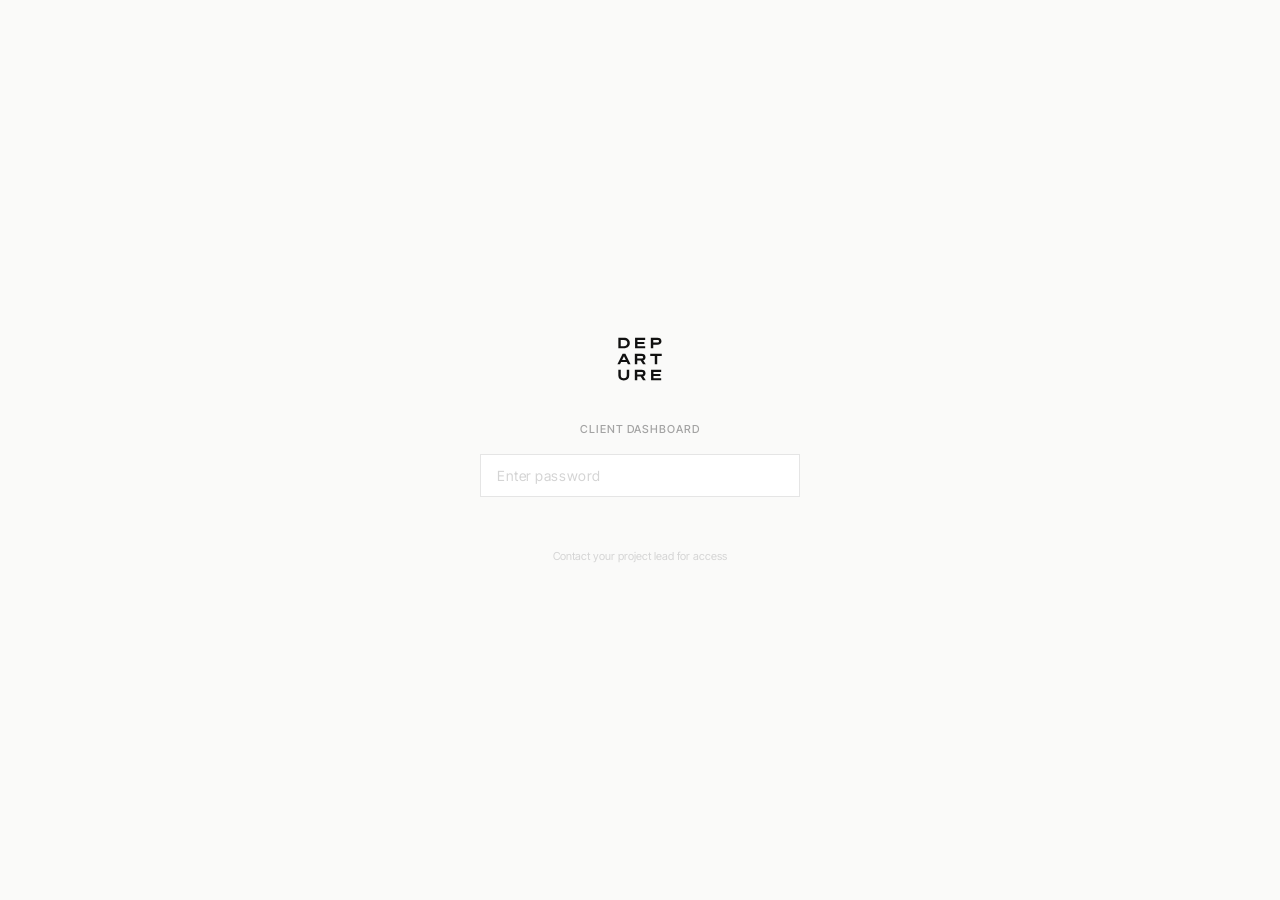
==== public/sunstrong/index.html @ 90f5416d "V1 — self-contained multi-client dashboard" ====
<!DOCTYPE html>
<html lang="en">
<head>
  <meta charset="UTF-8" />
  <meta name="viewport" content="width=device-width, initial-scale=1.0" />
  <title>SunStrong Management — Project Dashboard</title>
  <meta name="robots" content="noindex, nofollow" />
  <link rel="preconnect" href="https://fonts.googleapis.com" />
  <link rel="preconnect" href="https://fonts.gstatic.com" crossorigin />
  <link href="https://fonts.googleapis.com/css2?family=Inter+Tight:ital,wght@0,300;0,400;0,500;0,600;0,700;1,300;1,400&display=swap" rel="stylesheet" />
  <style>
    *, *::before, *::after { box-sizing: border-box; margin: 0; padding: 0; }
    ::selection { background: #171717; color: #fafaf9; }

    body {
      font-family: 'Inter Tight', sans-serif;
      background: #fafaf9;
      color: #171717;
      line-height: 1.45;
      -webkit-font-smoothing: antialiased;
    }

    .gate {
      min-height: 100vh;
      display: flex;
      align-items: center;
      justify-content: center;
      padding: 40px;
    }
    .gate-inner { width: 100%; max-width: 320px; text-align: center; }
    .gate-inner svg { margin-bottom: 32px; }
    .gate-label {
      font-size: 11px; font-weight: 500; letter-spacing: 0.08em;
      text-transform: uppercase; color: #a3a3a3; margin-bottom: 16px;
    }
    .gate input[type="password"] {
      width: 100%; padding: 12px 16px; font-family: 'Inter Tight', sans-serif;
      font-size: 14px; border: 1px solid #e5e5e5; background: #fff;
      color: #171717; outline: none; transition: border-color 0.15s ease;
      letter-spacing: 0.12em;
    }
    .gate input[type="password"]:focus { border-color: #171717; }
    .gate input[type="password"]::placeholder { color: #d4d4d4; letter-spacing: 0.04em; }
    .gate-error { font-size: 12px; color: #ef4444; margin-top: 10px; height: 18px; }
    .gate-hint { font-size: 11px; color: #d4d4d4; margin-top: 24px; }

    .dashboard { display: none; }
    .dashboard.visible { display: block; }

    .micro-label {
      font-size: 11px; font-weight: 500; letter-spacing: 0.08em;
      text-transform: uppercase; color: #a3a3a3;
    }
    .section-title {
      font-size: 11px; font-weight: 500; letter-spacing: 0.08em;
      text-transform: uppercase; color: #737373; margin-bottom: 14px;
    }

    .dash-header { padding: 32px 40px 28px; border-bottom: 1px solid #e5e5e5; }
    .header-top { display: flex; justify-content: space-between; align-items: flex-start; margin-bottom: 20px; }
    .dash-header h1 { font-size: 28px; font-weight: 600; letter-spacing: -0.02em; line-height: 1.15; }
    .header-meta { font-size: 13px; color: #737373; margin-top: 6px; }

    .content { padding: 32px 40px 48px; max-width: 960px; }
    .section { margin-bottom: 48px; }

    .progress-track { height: 3px; background: #e5e5e5; border-radius: 2px; overflow: hidden; }
    .progress-fill { height: 100%; background: #171717; border-radius: 2px; transition: width 0.6s ease; }

    .phases-grid {
      display: grid; grid-template-columns: repeat(3, 1fr);
      gap: 1px; background: #e5e5e5; border: 1px solid #e5e5e5;
    }
    .phase-card { background: #fff; padding: 20px 22px; }
    .phase-card.active { background: #171717; color: #fafaf9; }
    .phase-meta {
      font-size: 10px; font-weight: 500; letter-spacing: 0.1em;
      text-transform: uppercase; color: #a3a3a3; margin-bottom: 6px;
    }
    .phase-name { font-size: 15px; font-weight: 600; letter-spacing: -0.01em; margin-bottom: 6px; }
    .phase-desc { font-size: 12px; color: #737373; line-height: 1.5; }
    .phase-card.active .phase-desc { color: #a3a3a3; }
    .active-dot {
      display: inline-block; width: 6px; height: 6px; border-radius: 50%;
      background: #22c55e; margin-left: 8px; vertical-align: middle;
    }

    .dot { display: inline-block; width: 7px; height: 7px; border-radius: 50%; flex-shrink: 0; margin-top: 2px; }
    .dot-done { background: #22c55e; }
    .dot-active, .dot-inprogress { background: #111; }
    .dot-upcoming, .dot-notstarted { background: #d4d4d4; }
    .dot-recurring { background: #a3a3a3; }

    .milestone-row { display: flex; align-items: center; gap: 12px; padding: 10px 0; border-bottom: 1px solid #f0f0f0; }
    .milestone-row:last-child { border-bottom: none; }
    .milestone-label { font-size: 13px; flex: 1; }
    .milestone-label.done { color: #a3a3a3; text-decoration: line-through; }
    .milestone-label.active { font-weight: 600; }
    .milestone-date { font-size: 12px; color: #a3a3a3; font-variant-numeric: tabular-nums; min-width: 60px; text-align: right; }

    .tabs { display: flex; gap: 0; }
    .tab-btn {
      background: none; border: none; border-bottom: 1.5px solid transparent;
      padding: 4px 12px 6px; font-size: 12px; font-weight: 400; color: #a3a3a3;
      cursor: pointer; font-family: 'Inter Tight', sans-serif;
      letter-spacing: 0.01em; transition: all 0.15s ease;
    }
    .tab-btn.active { border-bottom-color: #171717; font-weight: 600; color: #171717; }

    .phase-group-label {
      font-size: 10px; font-weight: 500; letter-spacing: 0.1em;
      text-transform: uppercase; color: #a3a3a3; margin-bottom: 8px;
      padding-bottom: 6px; border-bottom: 1px solid #f0f0f0;
    }
    .task-row { display: flex; align-items: center; gap: 10px; padding: 7px 0; }
    .task-name { font-size: 13px; flex: 1; }
    .task-name.active { font-weight: 500; }
    .task-due { font-size: 11px; color: #a3a3a3; font-variant-numeric: tabular-nums; min-width: 56px; text-align: right; }
    .task-priority { font-size: 11px; margin-right: 12px; }
    .task-priority.high { color: #171717; font-weight: 500; }
    .task-priority.medium { color: #a3a3a3; }

    .needs-table { background: #fff; border: 1px solid #e5e5e5; }
    .needs-header, .needs-row { display: grid; grid-template-columns: 1fr 100px 100px; padding: 10px 18px; }
    .needs-header {
      border-bottom: 1px solid #e5e5e5; font-size: 10px; font-weight: 500;
      letter-spacing: 0.08em; text-transform: uppercase; color: #a3a3a3;
    }
    .needs-row { font-size: 13px; border-bottom: 1px solid #f5f5f5; }
    .needs-row:last-child { border-bottom: none; }
    .needs-row .when { font-size: 12px; color: #737373; }
    .needs-row .when.urgent { color: #171717; font-weight: 600; }
    .needs-row .owner { font-size: 12px; color: #737373; }

    .dash-footer {
      border-top: 1px solid #e5e5e5; padding-top: 20px;
      display: flex; justify-content: space-between; align-items: center;
      font-size: 11px; color: #a3a3a3;
    }

    @media (max-width: 680px) {
      .dash-header { padding: 24px 20px 20px; }
      .dash-header h1 { font-size: 22px; }
      .content { padding: 24px 20px 40px; }
      .phases-grid { grid-template-columns: 1fr; }
      .needs-header, .needs-row { grid-template-columns: 1fr 80px 80px; padding: 10px 12px; }
    }
  </style>
</head>
<body>

  <!-- ════ PASSWORD GATE ════ -->
  <div id="gate" class="gate">
    <div class="gate-inner">
      <svg width="48" height="48" viewBox="0 0 100 100" fill="none" xmlns="http://www.w3.org/2000/svg">
        <path d="M4.8911 27.6641V5.90942H16.1623C23.8885 5.90942 28.7364 10.1513 28.7364 16.7867C28.7364 23.4222 23.8885 27.6641 16.1623 27.6641H4.8911ZM9.86013 23.3919H16.1623C20.8889 23.3919 23.6461 20.7862 23.6461 16.7867C23.6461 12.7873 20.8889 10.1816 16.132 10.1816H9.86013V23.3919Z" fill="#111111"/>
        <path d="M39.7251 5.90942H60.8132V10.2422H44.6941V14.4234H59.0861V18.6956H44.6941V23.3313H60.8132V27.6641H39.7251V5.90942Z" fill="#111111"/>
        <path d="M77.617 20.0893V27.6641H72.5571V5.90942H86.2522C91.3728 5.90942 94.7359 8.33334 94.7359 12.9994C94.7359 17.6351 91.3728 20.0893 86.2522 20.0893H77.617ZM77.617 15.8475H85.9795C88.3732 15.8475 89.7366 14.787 89.7366 12.9994C89.7366 11.2117 88.3732 10.1816 85.9795 10.1816H77.617V15.8475Z" fill="#111111"/>
        <path d="M13.799 39.2375H19.5255L30.3422 60.9922H24.8581L22.5554 56.3261H10.6176L8.31488 60.9922H2.92167L13.799 39.2375ZM16.6168 44.2066L12.6779 52.1449H20.5254L16.6168 44.2066Z" fill="#111111"/>
        <path d="M44.285 53.266V60.9922H39.2251V39.2375H53.0717C58.1316 39.2375 61.5251 41.6918 61.5251 46.2366C61.5251 49.5089 59.6769 51.7813 56.6167 52.7509L62.0402 60.9922H56.2531L51.3144 53.266H44.285ZM44.285 49.1453H52.799C55.1926 49.1453 56.5561 48.0848 56.5561 46.3275C56.5561 44.5399 55.1926 43.5097 52.799 43.5097H44.285V49.1453Z" fill="#111111"/>
        <path d="M95.2813 43.5703H85.8584V60.9922H80.7984V43.5703H71.3452V39.2375H95.2813V43.5703Z" fill="#111111"/>
        <path d="M16.2078 94.6556C8.63309 94.6556 4.87602 90.5955 4.87602 84.2933V72.5676H9.93594V83.8994C9.93594 87.7474 11.7236 90.2319 16.2078 90.2319C20.6921 90.2319 22.4494 87.7474 22.4494 83.8994V72.5676H27.5093V84.2933C27.5093 90.5955 23.7523 94.6556 16.2078 94.6556Z" fill="#111111"/>
        <path d="M44.285 86.596V94.3223H39.2251V72.5676H53.0717C58.1316 72.5676 61.5251 75.0218 61.5251 79.5667C61.5251 82.839 59.6769 85.1114 56.6167 86.081L62.0402 94.3223H56.2531L51.3144 86.596H44.285ZM44.285 82.4754H52.799C55.1926 82.4754 56.5561 81.4149 56.5561 79.6576C56.5561 77.8699 55.1926 76.8398 52.799 76.8398H44.285V82.4754Z" fill="#111111"/>
        <path d="M73.0571 72.5676H94.1452V76.9004H78.0261V81.0816H92.4181V85.3538H78.0261V89.9895H94.1452V94.3223H73.0571V72.5676Z" fill="#111111"/>
      </svg>
      <div class="gate-label">Client Dashboard</div>
      <input type="password" id="gate-input" placeholder="Enter password" autocomplete="off" />
      <div class="gate-error" id="gate-error"></div>
      <div class="gate-hint">Contact your project lead for access</div>
    </div>
  </div>

  <!-- ════ DASHBOARD ════ -->
  <div id="dashboard" class="dashboard">
    <header class="dash-header">
      <div class="header-top">
        <svg width="36" height="36" viewBox="0 0 100 100" fill="none" xmlns="http://www.w3.org/2000/svg">
          <path d="M4.8911 27.6641V5.90942H16.1623C23.8885 5.90942 28.7364 10.1513 28.7364 16.7867C28.7364 23.4222 23.8885 27.6641 16.1623 27.6641H4.8911ZM9.86013 23.3919H16.1623C20.8889 23.3919 23.6461 20.7862 23.6461 16.7867C23.6461 12.7873 20.8889 10.1816 16.132 10.1816H9.86013V23.3919Z" fill="#111111"/>
          <path d="M39.7251 5.90942H60.8132V10.2422H44.6941V14.4234H59.0861V18.6956H44.6941V23.3313H60.8132V27.6641H39.7251V5.90942Z" fill="#111111"/>
          <path d="M77.617 20.0893V27.6641H72.5571V5.90942H86.2522C91.3728 5.90942 94.7359 8.33334 94.7359 12.9994C94.7359 17.6351 91.3728 20.0893 86.2522 20.0893H77.617ZM77.617 15.8475H85.9795C88.3732 15.8475 89.7366 14.787 89.7366 12.9994C89.7366 11.2117 88.3732 10.1816 85.9795 10.1816H77.617V15.8475Z" fill="#111111"/>
          <path d="M13.799 39.2375H19.5255L30.3422 60.9922H24.8581L22.5554 56.3261H10.6176L8.31488 60.9922H2.92167L13.799 39.2375ZM16.6168 44.2066L12.6779 52.1449H20.5254L16.6168 44.2066Z" fill="#111111"/>
          <path d="M44.285 53.266V60.9922H39.2251V39.2375H53.0717C58.1316 39.2375 61.5251 41.6918 61.5251 46.2366C61.5251 49.5089 59.6769 51.7813 56.6167 52.7509L62.0402 60.9922H56.2531L51.3144 53.266H44.285ZM44.285 49.1453H52.799C55.1926 49.1453 56.5561 48.0848 56.5561 46.3275C56.5561 44.5399 55.1926 43.5097 52.799 43.5097H44.285V49.1453Z" fill="#111111"/>
          <path d="M95.2813 43.5703H85.8584V60.9922H80.7984V43.5703H71.3452V39.2375H95.2813V43.5703Z" fill="#111111"/>
          <path d="M16.2078 94.6556C8.63309 94.6556 4.87602 90.5955 4.87602 84.2933V72.5676H9.93594V83.8994C9.93594 87.7474 11.7236 90.2319 16.2078 90.2319C20.6921 90.2319 22.4494 87.7474 22.4494 83.8994V72.5676H27.5093V84.2933C27.5093 90.5955 23.7523 94.6556 16.2078 94.6556Z" fill="#111111"/>
          <path d="M44.285 86.596V94.3223H39.2251V72.5676H53.0717C58.1316 72.5676 61.5251 75.0218 61.5251 79.5667C61.5251 82.839 59.6769 85.1114 56.6167 86.081L62.0402 94.3223H56.2531L51.3144 86.596H44.285ZM44.285 82.4754H52.799C55.1926 82.4754 56.5561 81.4149 56.5561 79.6576C56.5561 77.8699 55.1926 76.8398 52.799 76.8398H44.285V82.4754Z" fill="#111111"/>
          <path d="M73.0571 72.5676H94.1452V76.9004H78.0261V81.0816H92.4181V85.3538H78.0261V89.9895H94.1452V94.3223H73.0571V72.5676Z" fill="#111111"/>
        </svg>
        <div style="text-align: right;">
          <div class="micro-label" id="week-label"></div>
          <div style="font-size: 13px; color: #737373; margin-top: 4px;" id="updated-label"></div>
        </div>
      </div>
      <div>
        <div class="micro-label" style="margin-bottom: 6px;">Client Dashboard</div>
        <h1 id="client-name"></h1>
        <div class="header-meta" id="engagement-meta"></div>
      </div>
    </header>

    <div class="content">
      <div class="section">
        <div style="display: flex; justify-content: space-between; align-items: baseline; margin-bottom: 10px;">
          <span class="micro-label">Engagement Progress</span>
          <span style="font-size: 12px; color: #a3a3a3;" id="date-range"></span>
        </div>
        <div class="progress-track">
          <div class="progress-fill" id="progress-fill"></div>
        </div>
      </div>

      <div class="section">
        <div class="section-title">Project Phases</div>
        <div class="phases-grid" id="phases-grid"></div>
      </div>

      <div class="section">
        <div class="section-title">Key Milestones</div>
        <div id="milestones-list"></div>
      </div>

      <div class="section">
        <div style="display: flex; align-items: baseline; gap: 24px; margin-bottom: 16px;">
          <div class="section-title" style="margin-bottom: 0;">Tasks</div>
          <div class="tabs" id="task-tabs"></div>
        </div>
        <div id="tasks-container"></div>
      </div>

      <div class="section" id="needs-section">
        <div class="section-title">Needs from SunStrong</div>
        <div class="needs-table" id="needs-table"></div>
      </div>

      <footer class="dash-footer">
        <span>Confidential — prepared for SunStrong Management</span>
        <svg width="36" height="36" viewBox="0 0 100 100" fill="none" xmlns="http://www.w3.org/2000/svg">
          <path d="M4.8911 27.6641V5.90942H16.1623C23.8885 5.90942 28.7364 10.1513 28.7364 16.7867C28.7364 23.4222 23.8885 27.6641 16.1623 27.6641H4.8911ZM9.86013 23.3919H16.1623C20.8889 23.3919 23.6461 20.7862 23.6461 16.7867C23.6461 12.7873 20.8889 10.1816 16.132 10.1816H9.86013V23.3919Z" fill="#111111"/>
          <path d="M39.7251 5.90942H60.8132V10.2422H44.6941V14.4234H59.0861V18.6956H44.6941V23.3313H60.8132V27.6641H39.7251V5.90942Z" fill="#111111"/>
          <path d="M77.617 20.0893V27.6641H72.5571V5.90942H86.2522C91.3728 5.90942 94.7359 8.33334 94.7359 12.9994C94.7359 17.6351 91.3728 20.0893 86.2522 20.0893H77.617ZM77.617 15.8475H85.9795C88.3732 15.8475 89.7366 14.787 89.7366 12.9994C89.7366 11.2117 88.3732 10.1816 85.9795 10.1816H77.617V15.8475Z" fill="#111111"/>
          <path d="M13.799 39.2375H19.5255L30.3422 60.9922H24.8581L22.5554 56.3261H10.6176L8.31488 60.9922H2.92167L13.799 39.2375ZM16.6168 44.2066L12.6779 52.1449H20.5254L16.6168 44.2066Z" fill="#111111"/>
          <path d="M44.285 53.266V60.9922H39.2251V39.2375H53.0717C58.1316 39.2375 61.5251 41.6918 61.5251 46.2366C61.5251 49.5089 59.6769 51.7813 56.6167 52.7509L62.0402 60.9922H56.2531L51.3144 53.266H44.285ZM44.285 49.1453H52.799C55.1926 49.1453 56.5561 48.0848 56.5561 46.3275C56.5561 44.5399 55.1926 43.5097 52.799 43.5097H44.285V49.1453Z" fill="#111111"/>
          <path d="M95.2813 43.5703H85.8584V60.9922H80.7984V43.5703H71.3452V39.2375H95.2813V43.5703Z" fill="#111111"/>
          <path d="M16.2078 94.6556C8.63309 94.6556 4.87602 90.5955 4.87602 84.2933V72.5676H9.93594V83.8994C9.93594 87.7474 11.7236 90.2319 16.2078 90.2319C20.6921 90.2319 22.4494 87.7474 22.4494 83.8994V72.5676H27.5093V84.2933C27.5093 90.5955 23.7523 94.6556 16.2078 94.6556Z" fill="#111111"/>
          <path d="M44.285 86.596V94.3223H39.2251V72.5676H53.0717C58.1316 72.5676 61.5251 75.0218 61.5251 79.5667C61.5251 82.839 59.6769 85.1114 56.6167 86.081L62.0402 94.3223H56.2531L51.3144 86.596H44.285ZM44.285 82.4754H52.799C55.1926 82.4754 56.5561 81.4149 56.5561 79.6576C56.5561 77.8699 55.1926 76.8398 52.799 76.8398H44.285V82.4754Z" fill="#111111"/>
          <path d="M73.0571 72.5676H94.1452V76.9004H78.0261V81.0816H92.4181V85.3538H78.0261V89.9895H94.1452V94.3223H73.0571V72.5676Z" fill="#111111"/>
        </svg>
      </footer>
    </div>
  </div>

  <script>
  // ══════════════════════════════════════════
  // CONFIG
  // ══════════════════════════════════════════

  // Password: "deptxsunstrong26"
  const PASSWORD_HASH = "3867da6e50ffd505c7272e6f450c988f7e227a2b22fa8a156040e51cb709ab3a";

  const ENGAGEMENT = {
    client: "SunStrong Management",
    lead: "Ben Fogarty",
    type: "Fractional Design Leadership",
    startDate: "2026-03-13",
    endDate: "2026-06-15",
    lastUpdated: "2026-03-16",
    totalWeeks: 12,
    dateRangeLabel: "Mar 13 – Jun 15, 2026",
  };

  const PHASES = [
    { id: "discovery", label: "Discovery & Audit", weeks: "1–3", dates: "Mar 13 – Apr 3", status: "active", description: "Brand audit, agency alignment, site strategy, content planning" },
    { id: "design", label: "Design & Development", weeks: "4–8", dates: "Apr 6 – May 22", status: "upcoming", description: "Creative direction, page design, build, QA, and launch" },
    { id: "iteration", label: "Iteration & Extension", weeks: "9–12", dates: "May 25 – Jun 15", status: "upcoming", description: "Live feedback, refinements, and extended deliverables" },
  ];

  const MILESTONES = [
    { label: "Engagement start", date: "Mar 13", status: "done" },
    { label: "Brand audit complete", date: "Mar 27", status: "active" },
    { label: "Site strategy locked", date: "Apr 1", status: "upcoming" },
    { label: "Creative direction approved", date: "Apr 13", status: "upcoming" },
    { label: "Homepage design approved", date: "Apr 20", status: "upcoming" },
    { label: "Launch 1 — site live", date: "May 22", status: "upcoming" },
    { label: "Launch 2 — iteration complete", date: "Jun 15", status: "upcoming" },
  ];

  const TASK_GROUPS = {
    website: {
      label: "Website Project",
      sections: [
        { label: "Discovery & Audit · Wks 1–3", tasks: [
          { name: "Brand audit", due: "Mar 27", status: "In Progress" },
          { name: "Review existing agency work", due: "Mar 23", status: "In Progress" },
          { name: "Site strategy and content planning", due: "Apr 1", status: "Not Started" },
          { name: "Site architecture / sitemap", due: "Apr 3", status: "Not Started" },
          { name: "Gather content and assets from client", due: "Apr 3", status: "Not Started" },
        ]},
        { label: "Design & Development · Wks 4–8", tasks: [
          { name: "Creative direction / territories", due: "Apr 13", status: "Not Started" },
          { name: "Homepage design", due: "Apr 20", status: "Not Started" },
          { name: "Inner page designs", due: "Apr 29", status: "Not Started" },
          { name: "Platform setup and CMS architecture", due: "May 1", status: "Not Started" },
          { name: "Build — homepage and global components", due: "May 8", status: "Not Started" },
          { name: "Build — inner pages and CMS templates", due: "May 15", status: "Not Started" },
          { name: "QA, responsive testing, and polish", due: "May 18", status: "Not Started" },
          { name: "Launch 1 — live site", due: "May 22", status: "Not Started" },
        ]},
        { label: "Iteration & Extension · Wks 9–12", tasks: [
          { name: "Collect live site feedback", due: "May 29", status: "Not Started" },
          { name: "Website refinements and iteration", due: "Jun 12", status: "Not Started" },
          { name: "Launch 2 — iteration complete", due: "Jun 15", status: "Not Started" },
        ]},
      ],
    },
    retainer: {
      label: "Retainer",
      tasks: [
        { name: "Kickoff and onboarding", due: "Mar 18", priority: "High", status: "In Progress" },
        { name: "Collect all existing brand assets and agency work", due: "Mar 20", priority: "High", status: "In Progress" },
        { name: "Establish coordination with identity agency", due: "Mar 20", priority: "High", status: "In Progress" },
        { name: "Weekly sync with SunStrong team", due: "Ongoing", priority: "Medium", status: "Recurring" },
        { name: "Identify Month 3 extension priorities", due: "May 1", priority: "Medium", status: "Not Started" },
      ],
    },
  };

  const NEEDS = [
    { item: "Existing brand assets and agency files", urgency: "Now", owner: "SunStrong" },
    { item: "Identity agency intro / coordination call", urgency: "This week", owner: "SunStrong" },
    { item: "Hosting credentials and current analytics", urgency: "This week", owner: "SunStrong" },
    { item: "Copy, photography, team bios, testimonials", urgency: "By Apr 3", owner: "SunStrong" },
    { item: "Stakeholder input on site goals and audiences", urgency: "By Mar 27", owner: "SunStrong" },
  ];

  // ══════════════════════════════════════════
  // ENGINE — no need to edit below
  // ══════════════════════════════════════════

  async function hashPassword(pw) {
    const buf = await crypto.subtle.digest("SHA-256", new TextEncoder().encode(pw));
    return Array.from(new Uint8Array(buf)).map(b => b.toString(16).padStart(2, "0")).join("");
  }

  function dotClass(s) {
    return { done:"dot-done", active:"dot-active", upcoming:"dot-upcoming",
      "In Progress":"dot-inprogress", "Not Started":"dot-notstarted", Recurring:"dot-recurring" }[s] || "dot-upcoming";
  }

  // Auth
  const gateInput = document.getElementById("gate-input");
  const gateError = document.getElementById("gate-error");

  if (sessionStorage.getItem("dash_sunstrong") === "1") {
    document.getElementById("gate").style.display = "none";
    document.getElementById("dashboard").classList.add("visible");
  }

  gateInput.addEventListener("keydown", async (e) => {
    if (e.key === "Enter") {
      const hash = await hashPassword(gateInput.value);
      if (hash === PASSWORD_HASH) {
        sessionStorage.setItem("dash_sunstrong", "1");
        document.getElementById("gate").style.display = "none";
        document.getElementById("dashboard").classList.add("visible");
      } else {
        gateError.textContent = "Incorrect password";
        gateInput.value = "";
        gateInput.focus();
      }
    }
  });

  // Render
  function render() {
    const start = new Date(ENGAGEMENT.startDate);
    const end = new Date(ENGAGEMENT.endDate);
    const now = new Date();
    const week = Math.max(1, Math.min(Math.ceil(((now - start) / 864e5 + 1) / 7), ENGAGEMENT.totalWeeks));
    const progress = Math.min(Math.max(((now - start) / (end - start)) * 100, 0), 100);

    document.getElementById("week-label").textContent = "Week " + week + " of " + ENGAGEMENT.totalWeeks;
    document.getElementById("updated-label").textContent = "Updated " + ENGAGEMENT.lastUpdated;
    document.getElementById("client-name").textContent = ENGAGEMENT.client;
    document.getElementById("engagement-meta").textContent = ENGAGEMENT.type + " · " + ENGAGEMENT.lead;
    document.getElementById("date-range").textContent = ENGAGEMENT.dateRangeLabel;
    document.getElementById("progress-fill").style.width = progress + "%";

    // Phases
    document.getElementById("phases-grid").innerHTML = PHASES.map(function(p) {
      return '<div class="phase-card ' + (p.status === "active" ? "active" : "") + '">' +
        '<div class="phase-meta">Weeks ' + p.weeks + ' · ' + p.dates + '</div>' +
        '<div class="phase-name">' + p.label + (p.status === "active" ? '<span class="active-dot"></span>' : '') + '</div>' +
        '<div class="phase-desc">' + p.description + '</div></div>';
    }).join("");

    // Milestones
    document.getElementById("milestones-list").innerHTML = MILESTONES.map(function(m) {
      return '<div class="milestone-row"><span class="dot ' + dotClass(m.status) + '"></span>' +
        '<span class="milestone-label ' + m.status + '">' + m.label + '</span>' +
        '<span class="milestone-date">' + m.date + '</span></div>';
    }).join("");

    // Tasks
    var tabsEl = document.getElementById("task-tabs");
    var container = document.getElementById("tasks-container");
    var keys = Object.keys(TASK_GROUPS);

    keys.forEach(function(key, idx) {
      var group = TASK_GROUPS[key];
      var btn = document.createElement("button");
      btn.className = "tab-btn" + (idx === 0 ? " active" : "");
      btn.dataset.tab = key;
      btn.textContent = group.label;
      tabsEl.appendChild(btn);

      var panel = document.createElement("div");
      panel.id = "tasks-" + key;
      panel.style.display = idx === 0 ? "block" : "none";

      if (group.sections) {
        group.sections.forEach(function(section) {
          var html = '<div style="margin-bottom:24px"><div class="phase-group-label">' + section.label + '</div>';
          section.tasks.forEach(function(t) {
            html += '<div class="task-row"><span class="dot ' + dotClass(t.status) + '"></span>' +
              '<span class="task-name ' + (t.status === "In Progress" ? "active" : "") + '">' + t.name + '</span>' +
              '<span class="task-due">' + t.due + '</span></div>';
          });
          html += '</div>';
          panel.innerHTML += html;
        });
      } else {
        group.tasks.forEach(function(t, i) {
          panel.innerHTML += '<div class="task-row"' + (i < group.tasks.length - 1 ? ' style="border-bottom:1px solid #f0f0f0"' : '') + '>' +
            '<span class="dot ' + dotClass(t.status) + '"></span>' +
            '<span class="task-name ' + (t.status === "In Progress" ? "active" : "") + '">' + t.name + '</span>' +
            (t.priority ? '<span class="task-priority ' + t.priority.toLowerCase() + '">' + t.priority + '</span>' : '') +
            '<span class="task-due">' + t.due + '</span></div>';
        });
      }
      container.appendChild(panel);
    });

    tabsEl.querySelectorAll(".tab-btn").forEach(function(btn) {
      btn.addEventListener("click", function() {
        tabsEl.querySelectorAll(".tab-btn").forEach(function(b) { b.classList.remove("active"); });
        btn.classList.add("active");
        keys.forEach(function(k) {
          document.getElementById("tasks-" + k).style.display = k === btn.dataset.tab ? "block" : "none";
        });
      });
    });

    // Needs
    var nHTML = '<div class="needs-header"><span>Item</span><span>When</span><span>Owner</span></div>';
    NEEDS.forEach(function(n) {
      nHTML += '<div class="needs-row"><span>' + n.item + '</span>' +
        '<span class="when ' + (n.urgency === "Now" ? "urgent" : "") + '">' + n.urgency + '</span>' +
        '<span class="owner">' + n.owner + '</span></div>';
    });
    document.getElementById("needs-table").innerHTML = nHTML;
  }

  render();
  </script>

</body>
</html>
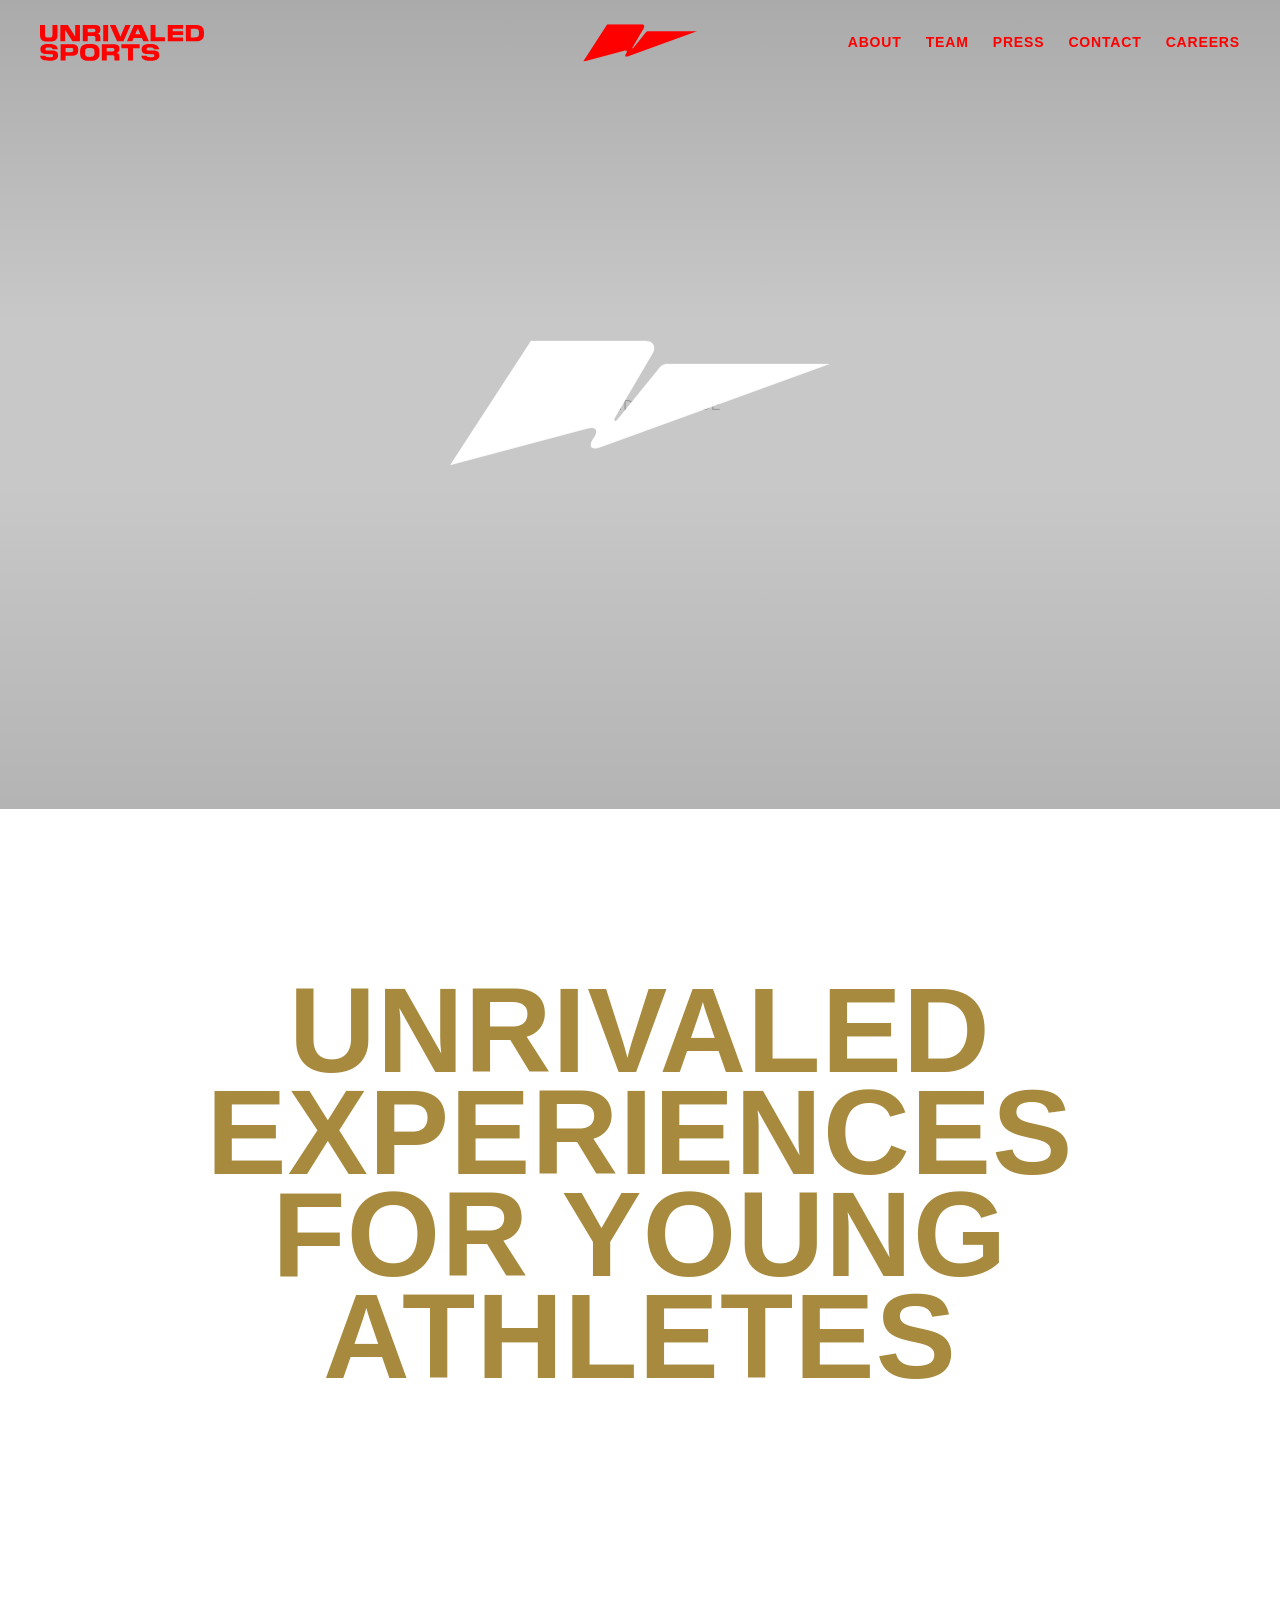
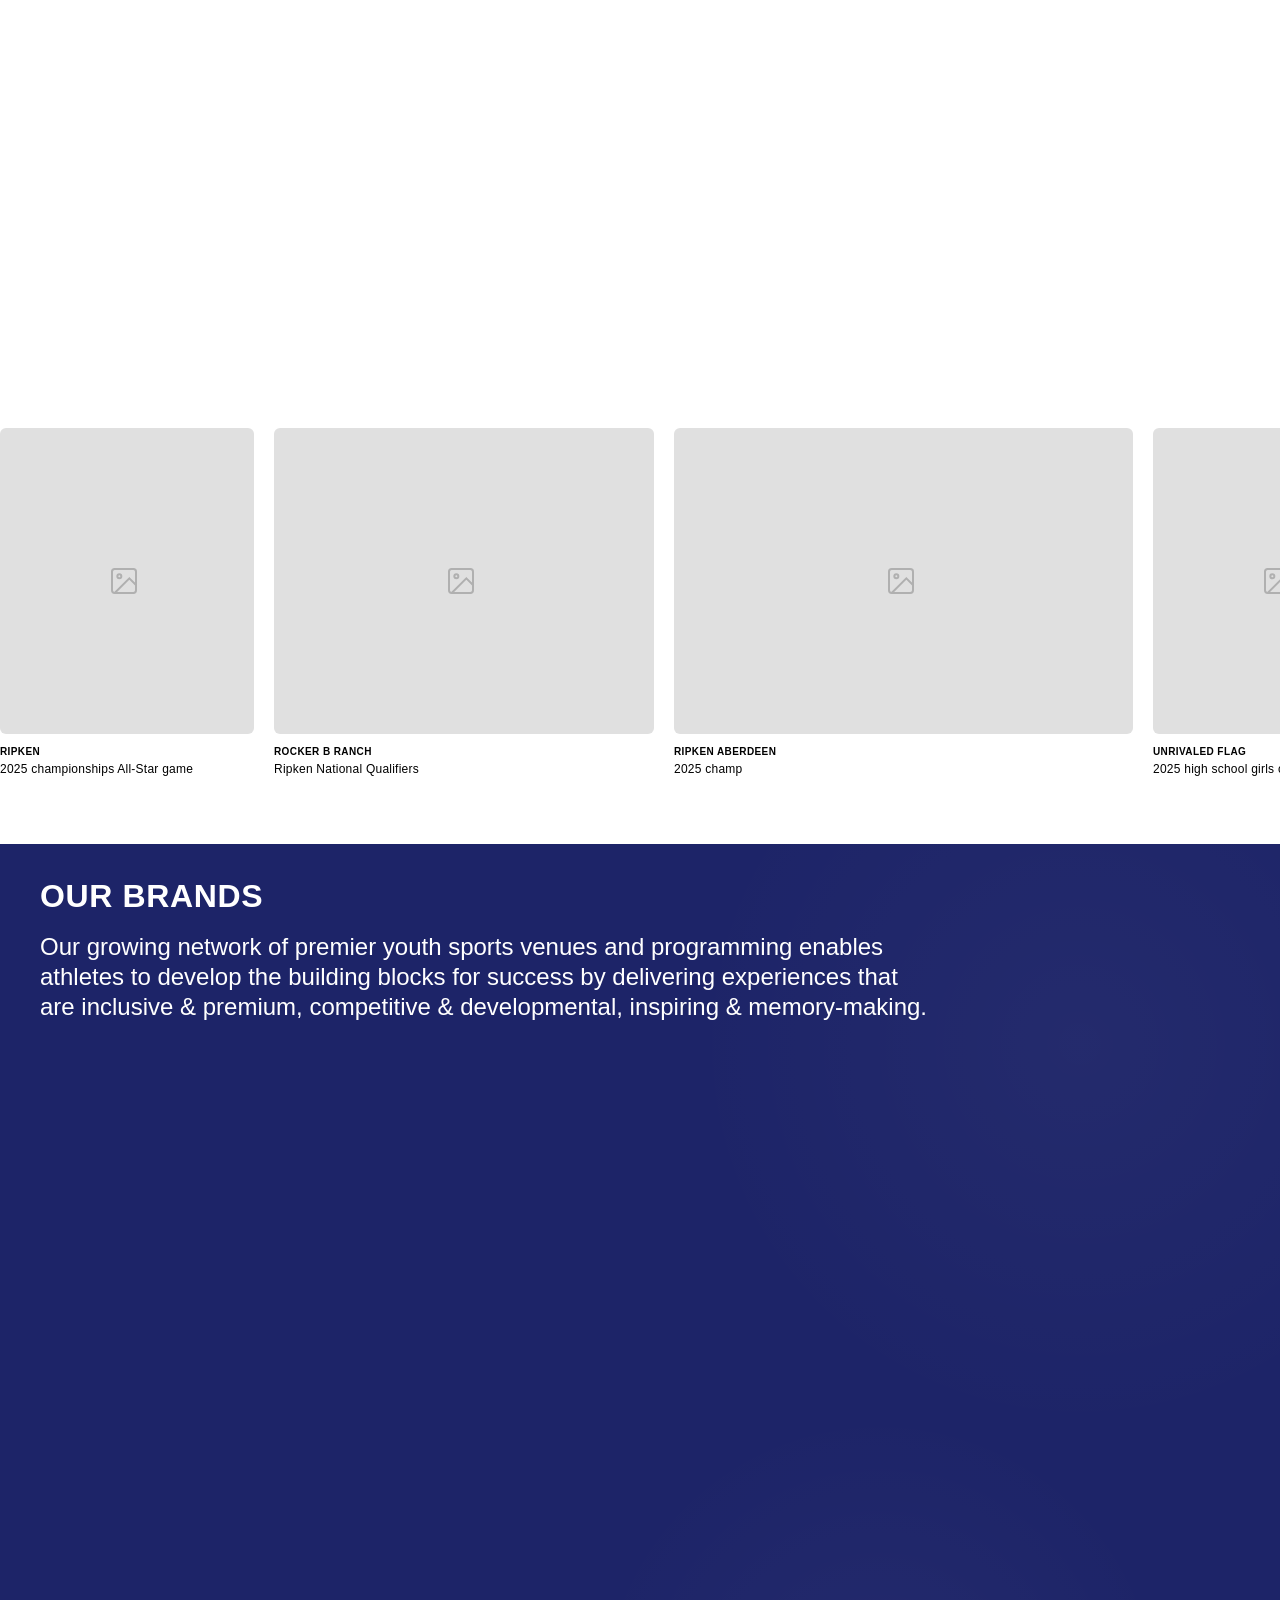
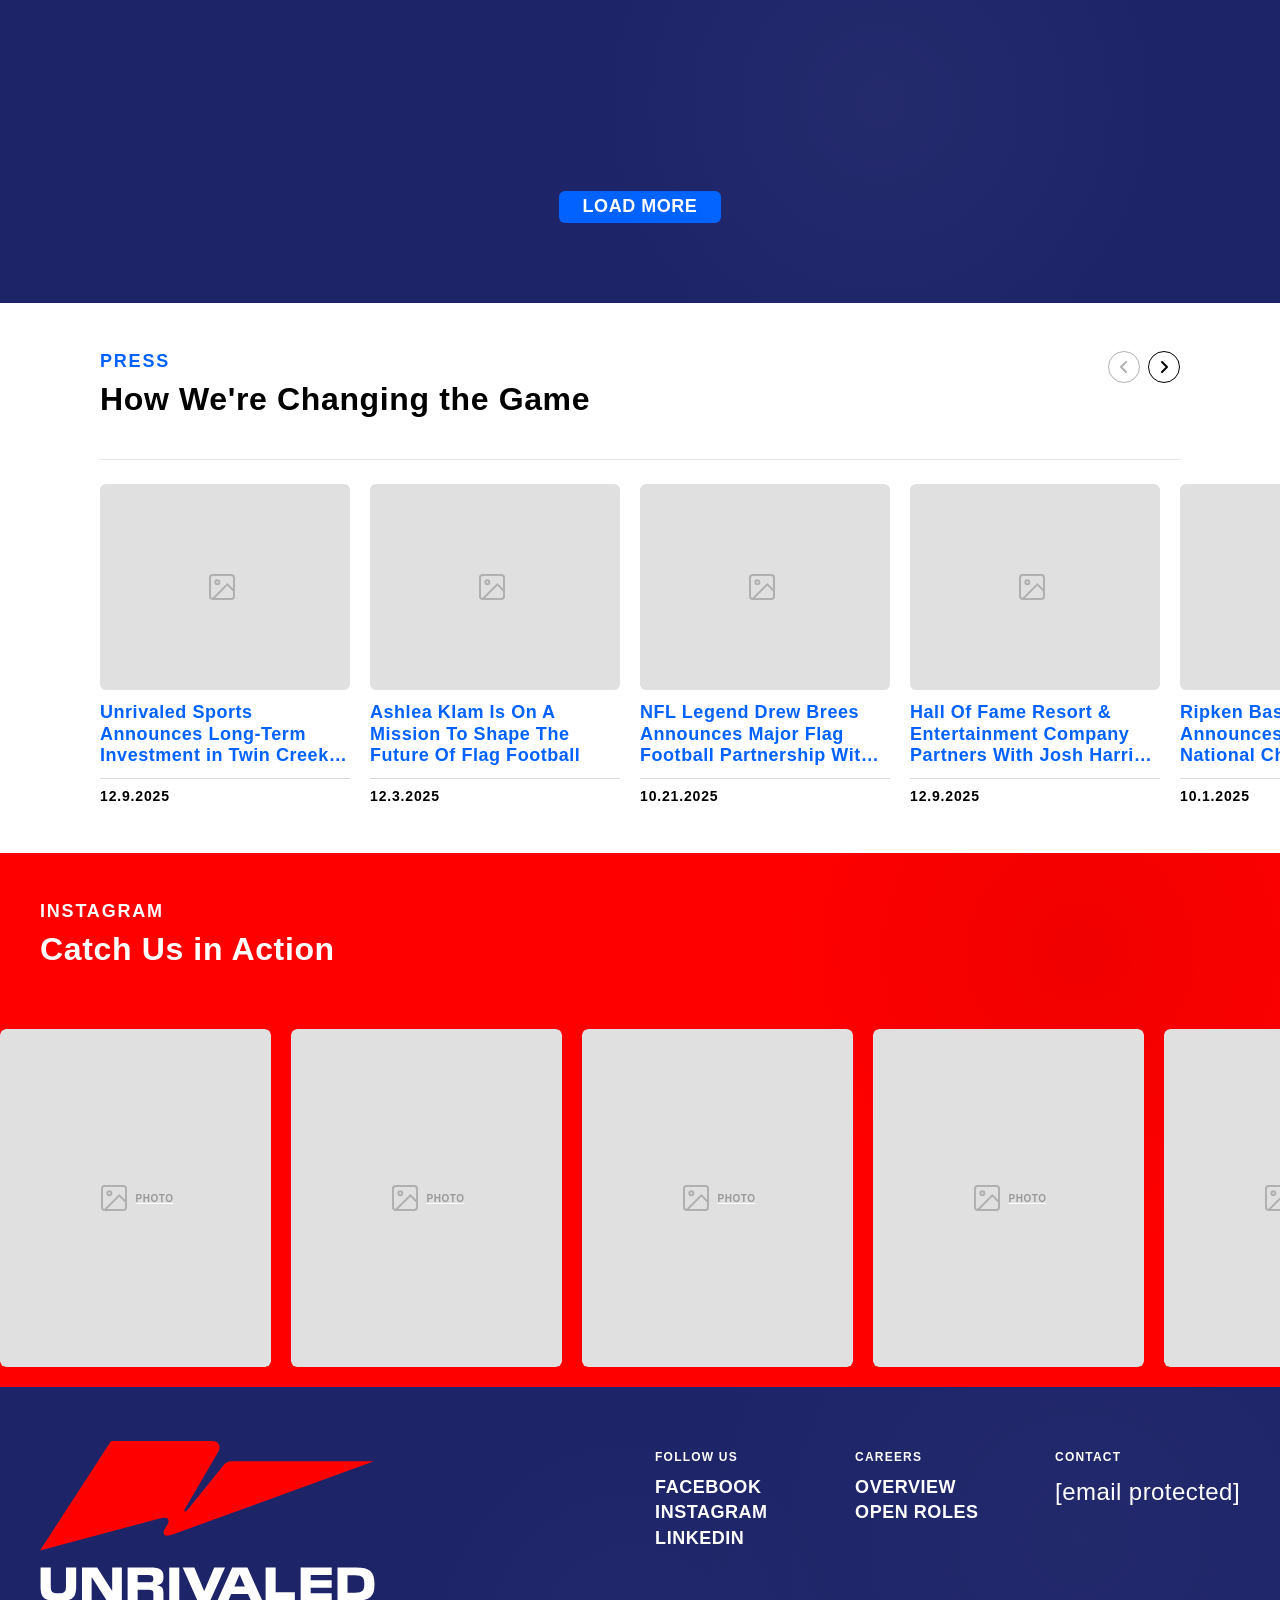
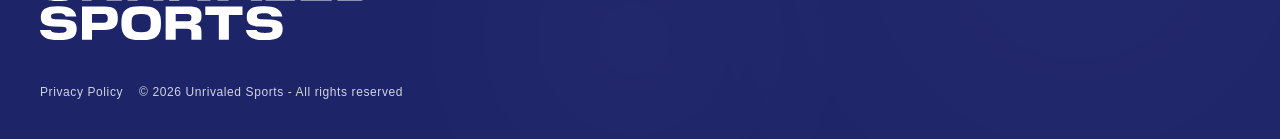
==== commit fb21165e: "Dashboard update — Apr 1, week 3" ====
--- a/public/sunstrong/index.html
+++ b/public/sunstrong/index.html
@@ -1,466 +1,986 @@
 <!DOCTYPE html>
 <html lang="en">
 <head>
-  <meta charset="UTF-8" />
-  <meta name="viewport" content="width=device-width, initial-scale=1.0" />
-  <title>SunStrong Management — Project Dashboard</title>
-  <meta name="robots" content="noindex, nofollow" />
-  <link rel="preconnect" href="https://fonts.googleapis.com" />
-  <link rel="preconnect" href="https://fonts.gstatic.com" crossorigin />
-  <link href="https://fonts.googleapis.com/css2?family=Inter+Tight:ital,wght@0,300;0,400;0,500;0,600;0,700;1,300;1,400&display=swap" rel="stylesheet" />
+  <meta charset="UTF-8">
+  <meta name="viewport" content="width=device-width, initial-scale=1.0">
+  <title>Unrivaled Sports — Homepage</title>
   <style>
-    *, *::before, *::after { box-sizing: border-box; margin: 0; padding: 0; }
-    ::selection { background: #171717; color: #fafaf9; }
-
-    body {
-      font-family: 'Inter Tight', sans-serif;
-      background: #fafaf9;
-      color: #171717;
-      line-height: 1.45;
-      -webkit-font-smoothing: antialiased;
-    }
-
-    .gate {
-      min-height: 100vh;
-      display: flex;
-      align-items: center;
-      justify-content: center;
-      padding: 40px;
-    }
-    .gate-inner { width: 100%; max-width: 320px; text-align: center; }
-    .gate-inner svg { margin-bottom: 32px; }
-    .gate-label {
-      font-size: 11px; font-weight: 500; letter-spacing: 0.08em;
-      text-transform: uppercase; color: #a3a3a3; margin-bottom: 16px;
-    }
-    .gate input[type="password"] {
-      width: 100%; padding: 12px 16px; font-family: 'Inter Tight', sans-serif;
-      font-size: 14px; border: 1px solid #e5e5e5; background: #fff;
-      color: #171717; outline: none; transition: border-color 0.15s ease;
-      letter-spacing: 0.12em;
-    }
-    .gate input[type="password"]:focus { border-color: #171717; }
-    .gate input[type="password"]::placeholder { color: #d4d4d4; letter-spacing: 0.04em; }
-    .gate-error { font-size: 12px; color: #ef4444; margin-top: 10px; height: 18px; }
-    .gate-hint { font-size: 11px; color: #d4d4d4; margin-top: 24px; }
-
-    .dashboard { display: none; }
-    .dashboard.visible { display: block; }
-
-    .micro-label {
-      font-size: 11px; font-weight: 500; letter-spacing: 0.08em;
-      text-transform: uppercase; color: #a3a3a3;
-    }
-    .section-title {
-      font-size: 11px; font-weight: 500; letter-spacing: 0.08em;
-      text-transform: uppercase; color: #737373; margin-bottom: 14px;
-    }
-
-    .dash-header { padding: 32px 40px 28px; border-bottom: 1px solid #e5e5e5; }
-    .header-top { display: flex; justify-content: space-between; align-items: flex-start; margin-bottom: 20px; }
-    .dash-header h1 { font-size: 28px; font-weight: 600; letter-spacing: -0.02em; line-height: 1.15; }
-    .header-meta { font-size: 13px; color: #737373; margin-top: 6px; }
-
-    .content { padding: 32px 40px 48px; max-width: 960px; }
-    .section { margin-bottom: 48px; }
-
-    .progress-track { height: 3px; background: #e5e5e5; border-radius: 2px; overflow: hidden; }
-    .progress-fill { height: 100%; background: #171717; border-radius: 2px; transition: width 0.6s ease; }
-
-    .phases-grid {
-      display: grid; grid-template-columns: repeat(3, 1fr);
-      gap: 1px; background: #e5e5e5; border: 1px solid #e5e5e5;
-    }
-    .phase-card { background: #fff; padding: 20px 22px; }
-    .phase-card.active { background: #171717; color: #fafaf9; }
-    .phase-meta {
-      font-size: 10px; font-weight: 500; letter-spacing: 0.1em;
-      text-transform: uppercase; color: #a3a3a3; margin-bottom: 6px;
-    }
-    .phase-name { font-size: 15px; font-weight: 600; letter-spacing: -0.01em; margin-bottom: 6px; }
-    .phase-desc { font-size: 12px; color: #737373; line-height: 1.5; }
-    .phase-card.active .phase-desc { color: #a3a3a3; }
-    .active-dot {
-      display: inline-block; width: 6px; height: 6px; border-radius: 50%;
-      background: #22c55e; margin-left: 8px; vertical-align: middle;
-    }
-
-    .dot { display: inline-block; width: 7px; height: 7px; border-radius: 50%; flex-shrink: 0; margin-top: 2px; }
-    .dot-done { background: #22c55e; }
-    .dot-active, .dot-inprogress { background: #111; }
-    .dot-upcoming, .dot-notstarted { background: #d4d4d4; }
-    .dot-recurring { background: #a3a3a3; }
-
-    .milestone-row { display: flex; align-items: center; gap: 12px; padding: 10px 0; border-bottom: 1px solid #f0f0f0; }
-    .milestone-row:last-child { border-bottom: none; }
-    .milestone-label { font-size: 13px; flex: 1; }
-    .milestone-label.done { color: #a3a3a3; text-decoration: line-through; }
-    .milestone-label.active { font-weight: 600; }
-    .milestone-date { font-size: 12px; color: #a3a3a3; font-variant-numeric: tabular-nums; min-width: 60px; text-align: right; }
-
-    .tabs { display: flex; gap: 0; }
-    .tab-btn {
-      background: none; border: none; border-bottom: 1.5px solid transparent;
-      padding: 4px 12px 6px; font-size: 12px; font-weight: 400; color: #a3a3a3;
-      cursor: pointer; font-family: 'Inter Tight', sans-serif;
-      letter-spacing: 0.01em; transition: all 0.15s ease;
-    }
-    .tab-btn.active { border-bottom-color: #171717; font-weight: 600; color: #171717; }
-
-    .phase-group-label {
-      font-size: 10px; font-weight: 500; letter-spacing: 0.1em;
-      text-transform: uppercase; color: #a3a3a3; margin-bottom: 8px;
-      padding-bottom: 6px; border-bottom: 1px solid #f0f0f0;
-    }
-    .task-row { display: flex; align-items: center; gap: 10px; padding: 7px 0; }
-    .task-name { font-size: 13px; flex: 1; }
-    .task-name.active { font-weight: 500; }
-    .task-due { font-size: 11px; color: #a3a3a3; font-variant-numeric: tabular-nums; min-width: 56px; text-align: right; }
-    .task-priority { font-size: 11px; margin-right: 12px; }
-    .task-priority.high { color: #171717; font-weight: 500; }
-    .task-priority.medium { color: #a3a3a3; }
-
-    .needs-table { background: #fff; border: 1px solid #e5e5e5; }
-    .needs-header, .needs-row { display: grid; grid-template-columns: 1fr 100px 100px; padding: 10px 18px; }
-    .needs-header {
-      border-bottom: 1px solid #e5e5e5; font-size: 10px; font-weight: 500;
-      letter-spacing: 0.08em; text-transform: uppercase; color: #a3a3a3;
-    }
-    .needs-row { font-size: 13px; border-bottom: 1px solid #f5f5f5; }
-    .needs-row:last-child { border-bottom: none; }
-    .needs-row .when { font-size: 12px; color: #737373; }
-    .needs-row .when.urgent { color: #171717; font-weight: 600; }
-    .needs-row .owner { font-size: 12px; color: #737373; }
-
-    .dash-footer {
-      border-top: 1px solid #e5e5e5; padding-top: 20px;
-      display: flex; justify-content: space-between; align-items: center;
-      font-size: 11px; color: #a3a3a3;
-    }
-
-    @media (max-width: 680px) {
-      .dash-header { padding: 24px 20px 20px; }
-      .dash-header h1 { font-size: 22px; }
-      .content { padding: 24px 20px 40px; }
-      .phases-grid { grid-template-columns: 1fr; }
-      .needs-header, .needs-row { grid-template-columns: 1fr 80px 80px; padding: 10px 12px; }
-    }
+    /* ==========================================================================
+       DESIGN TOKENS
+       ========================================================================== */
+    :root {
+      --color-navy:           #1D2468;
+      --color-red:            #FF0000;
+      --color-red-alt:        #FF0505;
+      --color-blue:           #0162FF;
+      --color-gold:           #A88A3E;
+      --color-gold-overlay:   #C1A556;
+      --color-white:          #FFFFFF;
+      --color-black:          #000000;
+      --color-gray-light:     #F1F1F1;
+      --color-gray-placeholder: #D9D9D9;
+
+      --font-display:         'Review', sans-serif;
+      --font-ui:              'Neue Plak', sans-serif;
+      --font-body:            'Neue Plak Text', sans-serif;
+      --weight-regular:       400;
+      --weight-medium:        500;
+      --weight-semibold:      600;
+      --weight-bold:          700;
+      --weight-poster-heavy:  800;
+
+      --page-max-width:       1440px;
+      --content-max-width:    1320px;
+      --margin-desktop:       40px;
+      --margin-mobile:        20px;
+      --radius:               6px;
+
+      --transition-fast:      150ms ease;
+      --transition-base:      250ms ease;
+      --ease-out:             cubic-bezier(0.25, 0.1, 0.25, 1);
+      --focus-ring-width:     2px;
+      --focus-ring-color:     var(--color-blue);
+      --focus-ring-offset:    2px;
+
+      --hamburger-bar-color:  var(--color-red-alt);
+      --hamburger-bar-height: 3.4px;
+      --hamburger-bar-width:  40px;
+      --sticky-nav-height:    58px;
+    }
+
+    * { margin: 0; padding: 0; box-sizing: border-box; }
+    html { scroll-behavior: smooth; }
+    body { font-family: var(--font-body); color: var(--color-black); background: var(--color-white); overflow-x: hidden; }
+    body.menu-open { overflow: hidden; }
+    img { display: block; max-width: 100%; }
+    a { color: inherit; }
+
+    /* FIX 26: Responsive show/hide utilities */
+    .hide-mobile { display: none; }
+    .hide-desktop { display: inline; }
+    @media (min-width: 1024px) {
+      .hide-mobile { display: inline; }
+      .hide-desktop { display: none; }
+    }
+
+    /* FIX 3: Hero overlay is optional via modifier */
+    .hero--no-overlay .hero__media::after { display: none; }
+
+
+    /* ==========================================================================
+       01. SITE HEADER
+       ========================================================================== */
+    .site-header { position: absolute; top: 0; left: 0; width: 100%; z-index: 100; }
+    .site-header__inner {
+      display: flex; align-items: center; justify-content: space-between;
+      max-width: var(--page-max-width); margin: 0 auto;
+      padding: 15px var(--margin-mobile); position: relative;
+    }
+    @media (min-width: 768px) { .site-header__inner { padding: 20px 30px; } }
+    @media (min-width: 1024px) { .site-header__inner { padding: 25px var(--margin-desktop); } }
+
+    .site-header__logo-mark {
+      position: absolute; left: 50%; top: 50%; transform: translate(-50%, -50%);
+    }
+    @media (max-width: 767px) { .site-header__logo-mark { display: none; } }
+
+    .site-header__nav { display: none; align-items: center; gap: 24px; }
+    @media (min-width: 1024px) { .site-header__nav { display: flex; } }
+
+    .site-header__nav-link {
+      font-family: var(--font-ui); font-weight: var(--weight-bold);
+      font-size: 14px; line-height: 0.85; letter-spacing: 0.84px;
+      text-transform: uppercase; text-decoration: none; color: var(--color-red);
+      transition: opacity var(--transition-fast);
+      opacity: 0; animation: nav-fade-in 400ms var(--ease-out) forwards;
+    }
+    .site-header__nav-link:nth-child(1) { animation-delay: 200ms; }
+    .site-header__nav-link:nth-child(2) { animation-delay: 300ms; }
+    .site-header__nav-link:nth-child(3) { animation-delay: 400ms; }
+    .site-header__nav-link:nth-child(4) { animation-delay: 500ms; }
+    .site-header__nav-link:nth-child(5) { animation-delay: 600ms; }
+    .site-header__nav-link:hover { opacity: 0.7; }
+    .site-header__nav-link:focus-visible {
+      outline: var(--focus-ring-width) solid var(--color-white);
+      outline-offset: var(--focus-ring-offset); border-radius: 2px;
+    }
+    @keyframes nav-fade-in {
+      from { opacity: 0; transform: translateY(-4px); }
+      to { opacity: 1; transform: translateY(0); }
+    }
+
+    /* Wordmark */
+    .wordmark {
+      display: inline-flex; align-items: center; line-height: 0;
+      text-decoration: none; color: inherit; transition: opacity var(--transition-fast);
+    }
+    .wordmark:hover { opacity: 0.85; }
+    .wordmark:focus-visible { outline: var(--focus-ring-width) solid currentColor; outline-offset: var(--focus-ring-offset); border-radius: 2px; }
+    .wordmark svg { width: 100%; height: auto; fill: currentColor; }
+    .site-header .wordmark { width: 144px; }
+    @media (min-width: 1024px) { .site-header .wordmark { width: 165px; } }
+
+    /* Logo mark */
+    .logo-mark { display: inline-flex; align-items: center; justify-content: center; line-height: 0; }
+    .logo-mark svg { width: 100%; height: auto; fill: currentColor; }
+    .logo-mark--sm { width: 60px; }
+    @media (min-width: 1024px) { .logo-mark--sm { width: 114px; } }
+
+    /* Hamburger */
+    .hamburger {
+      display: flex; flex-direction: column; justify-content: center; gap: 6px;
+      width: var(--hamburger-bar-width); height: 30px; background: none; border: none; cursor: pointer; padding: 0;
+    }
+    @media (min-width: 1024px) { .hamburger { display: none; } }
+    .hamburger__bar {
+      display: block; width: 100%; height: var(--hamburger-bar-height);
+      background-color: var(--hamburger-bar-color); border-radius: 1px;
+    }
+    .hamburger:focus-visible { outline: var(--focus-ring-width) solid var(--color-white); outline-offset: var(--focus-ring-offset); border-radius: 2px; }
+
+
+    /* ==========================================================================
+       02. MOBILE MENU
+       ========================================================================== */
+    .mobile-menu__overlay {
+      position: fixed; inset: 0; z-index: 200; background-color: var(--color-red);
+      display: flex; flex-direction: column; padding: 20px var(--margin-mobile);
+      overflow-y: auto; transform: translateX(100%);
+      transition: transform 400ms cubic-bezier(0.42, 0, 0.58, 1);
+    }
+    .mobile-menu[data-open="true"] .mobile-menu__overlay { transform: translateX(0); }
+
+    .mobile-menu__close {
+      position: absolute; top: 20px; right: var(--margin-mobile);
+      width: 40px; height: 40px; background: none; border: none; cursor: pointer; padding: 0;
+      display: flex; align-items: center; justify-content: center;
+    }
+    .mobile-menu__close::before, .mobile-menu__close::after {
+      content: ''; position: absolute; width: 32px; height: 3.4px;
+      background-color: var(--color-black); border-radius: 1px;
+    }
+    .mobile-menu__close::before { transform: rotate(45deg); }
+    .mobile-menu__close::after { transform: rotate(-45deg); }
+    .mobile-menu__close:focus-visible { outline: var(--focus-ring-width) solid var(--color-black); outline-offset: var(--focus-ring-offset); border-radius: 2px; }
+
+    .mobile-menu__nav { flex: 1; display: flex; flex-direction: column; justify-content: center; padding: 80px 0 40px; }
+    .mobile-menu__nav-item {
+      display: block; padding: 20px 0; border-top: 1px solid rgba(255,255,255,0.3);
+      text-decoration: none; font-family: var(--font-display); font-weight: var(--weight-poster-heavy);
+      font-size: 47px; line-height: 1; letter-spacing: 0.93px; text-transform: uppercase;
+      color: var(--color-black); transition: opacity var(--transition-fast);
+    }
+    .mobile-menu__nav-item:last-child { border-bottom: 1px solid rgba(255,255,255,0.3); }
+    .mobile-menu__nav-item:hover { opacity: 0.7; }
+    .mobile-menu__nav-item:focus-visible { outline: var(--focus-ring-width) solid var(--color-black); outline-offset: var(--focus-ring-offset); border-radius: 2px; }
+
+    .mobile-menu[data-open="true"] .mobile-menu__nav-item { animation: menu-item-in 400ms var(--ease-out) both; }
+    .mobile-menu[data-open="true"] .mobile-menu__nav-item:nth-child(1) { animation-delay: 100ms; }
+    .mobile-menu[data-open="true"] .mobile-menu__nav-item:nth-child(2) { animation-delay: 150ms; }
+    .mobile-menu[data-open="true"] .mobile-menu__nav-item:nth-child(3) { animation-delay: 200ms; }
+    .mobile-menu[data-open="true"] .mobile-menu__nav-item:nth-child(4) { animation-delay: 250ms; }
+    .mobile-menu[data-open="true"] .mobile-menu__nav-item:nth-child(5) { animation-delay: 300ms; }
+    @keyframes menu-item-in { from { opacity: 0; transform: translateX(30px); } to { opacity: 1; transform: translateX(0); } }
+
+    .mobile-menu__social { display: flex; align-items: center; gap: 20px; padding-bottom: 40px; }
+
+    .social-icon {
+      display: inline-flex; align-items: center; justify-content: center;
+      width: 28px; height: 28px; color: var(--color-white); transition: opacity var(--transition-fast); text-decoration: none;
+    }
+    .social-icon svg { width: 100%; height: 100%; fill: currentColor; }
+    .social-icon:hover { opacity: 0.7; }
+    .social-icon:focus-visible { outline: var(--focus-ring-width) solid currentColor; outline-offset: var(--focus-ring-offset); border-radius: 2px; }
+
+
+    /* ==========================================================================
+       03. STICKY MOBILE NAV
+       ========================================================================== */
+    .sticky-mobile-nav {
+      position: fixed; top: 0; left: 0; width: 100%; height: var(--sticky-nav-height);
+      background-color: var(--color-white); z-index: 150; box-shadow: 0 1px 8px rgba(0,0,0,0.08);
+      transform: translateY(-100%); transition: transform 300ms var(--ease-out);
+    }
+    .sticky-mobile-nav[data-visible="true"] { transform: translateY(0); }
+    @media (min-width: 1024px) { .sticky-mobile-nav { display: none; } }
+    .sticky-mobile-nav__inner {
+      display: flex; align-items: center; justify-content: space-between;
+      height: 100%; padding: 0 var(--margin-mobile);
+    }
+    .sticky-mobile-nav .wordmark { width: 120px; }
+
+
+    /* ==========================================================================
+       06. HERO
+       ========================================================================== */
+    .hero { position: relative; width: 100%; height: 662px; overflow: hidden; background: var(--color-gray-placeholder); }
+    @media (min-width: 768px) { .hero { height: 720px; } }
+    @media (min-width: 1024px) { .hero { height: 809px; } }
+
+    .hero__media { position: absolute; inset: 0; z-index: 1; }
+    .hero__media img { width: 100%; height: 100%; object-fit: cover; }
+    .hero__media::after {
+      content: ''; position: absolute; inset: 0; pointer-events: none;
+      background: linear-gradient(to bottom, rgba(0,0,0,0.15) 0%, transparent 40%, transparent 60%, rgba(0,0,0,0.1) 100%);
+    }
+
+    .hero__logo-mark {
+      position: absolute; z-index: 2; top: 50%; left: 50%; transform: translate(-50%,-50%);
+      width: 280px; color: var(--color-white); pointer-events: none;
+      opacity: 0; animation: hero-logo-in 600ms var(--ease-out) 300ms forwards;
+    }
+    @media (min-width: 1024px) { .hero__logo-mark { width: 380px; } }
+    .hero__logo-mark svg { width: 100%; height: auto; fill: currentColor; }
+    @keyframes hero-logo-in {
+      from { opacity: 0; transform: translate(-50%,-50%) scale(0.95); }
+      to { opacity: 1; transform: translate(-50%,-50%) scale(1); }
+    }
+    .hero .site-header { position: absolute; top: 0; left: 0; width: 100%; z-index: 10; }
+
+
+    /* ==========================================================================
+       07. STICKY HEADLINE
+       ========================================================================== */
+    .sticky-headline { position: relative; background: var(--color-white); }
+    .sticky-headline__track { height: 600px; position: relative; }
+    @media (min-width: 768px) { .sticky-headline__track { height: 700px; } }
+    @media (min-width: 1024px) { .sticky-headline__track { height: 821px; } }
+
+    .sticky-headline__text {
+      position: sticky; top: 0; padding: 80px 20px 40px;
+      font-family: var(--font-display); font-weight: var(--weight-poster-heavy);
+      font-size: 66px; line-height: 0.84; letter-spacing: 0.66px;
+      text-transform: uppercase; text-align: center; color: var(--color-gold);
+      max-width: 390px; margin: 0 auto;
+    }
+    @media (min-width: 768px) { .sticky-headline__text { font-size: 90px; letter-spacing: 0.9px; max-width: 800px; padding-top: 100px; } }
+    @media (min-width: 1024px) { .sticky-headline__text { font-size: 120px; line-height: 0.85; letter-spacing: 1.2px; max-width: 1204px; padding: 170px 40px 40px; } }
+
+
+    /* ==========================================================================
+       08. STAT BADGES
+       ========================================================================== */
+    .stat-badges { display: flex; align-items: center; justify-content: center; gap: 16px; padding: 20px 20px 60px; }
+    @media (min-width: 768px) { .stat-badges { gap: 24px; padding: 30px 40px 80px; } }
+    @media (min-width: 1024px) { .stat-badges { gap: 32px; padding: 40px 40px 120px; } }
+
+    .stat-badge__shape {
+      position: relative; width: 100px; height: 106px;
+      clip-path: polygon(0 0, 100% 0, 100% 72%, 50% 100%, 0 72%); overflow: hidden;
+    }
+    @media (min-width: 768px) { .stat-badge__shape { width: 160px; height: 170px; } }
+    @media (min-width: 1024px) { .stat-badge__shape { width: 224px; height: 238px; } }
+
+    .stat-badge__bg { position: absolute; inset: 0; background-color: var(--color-navy); overflow: hidden; }
+    .stat-badge__bg-image {
+      position: absolute; inset: 0; width: 100%; height: 100%; opacity: 0.4;
+    }
+    .stat-badge__bg::before {
+      content: ''; position: absolute; inset: -50%; z-index: 1;
+      background: repeating-linear-gradient(-15deg, transparent, transparent 3px, var(--color-red) 3px, var(--color-red) 5px); opacity: 0.7;
+    }
+    .stat-badge__bg::after { content: ''; position: absolute; inset: 0; z-index: 2; background: linear-gradient(to bottom, rgba(29,36,104,0.4), rgba(29,36,104,0.7)); }
+
+    .stat-badge__content {
+      position: absolute; inset: 0; display: flex; flex-direction: column;
+      align-items: center; justify-content: center; z-index: 1; padding-bottom: 14%;
+    }
+    .stat-badge__number {
+      font-family: var(--font-display); font-weight: var(--weight-poster-heavy);
+      font-size: 48px; line-height: 0.84; letter-spacing: 1px; text-transform: uppercase; color: var(--color-white);
+    }
+    @media (min-width: 768px) { .stat-badge__number { font-size: 78px; } }
+    @media (min-width: 1024px) { .stat-badge__number { font-size: 110px; letter-spacing: 1.1px; } }
+
+    .stat-badge__label {
+      font-family: var(--font-display); font-weight: var(--weight-bold);
+      font-size: 7px; line-height: 0.96; letter-spacing: 0.3px; text-transform: uppercase;
+      color: var(--color-white); text-align: center; margin-top: 2px;
+    }
+    @media (min-width: 768px) { .stat-badge__label { font-size: 12px; margin-top: 4px; } }
+    @media (min-width: 1024px) { .stat-badge__label { font-size: 17px; letter-spacing: 0.51px; margin-top: 6px; } }
+
+    /* Scroll animation */
+    .stat-badges[data-animate] .stat-badge { opacity: 0; transform: scale(0.8); transition: opacity 600ms var(--ease-out), transform 600ms var(--ease-out); }
+    .stat-badges[data-animate] .stat-badge:nth-child(1) { transition-delay: 0ms; }
+    .stat-badges[data-animate] .stat-badge:nth-child(2) { transition-delay: 200ms; }
+    .stat-badges[data-animate] .stat-badge:nth-child(3) { transition-delay: 400ms; }
+    .stat-badges[data-animate].is-visible .stat-badge { opacity: 1; transform: scale(1); }
+
+
+    /* ==========================================================================
+       09. INFINITE CAROUSEL
+       ========================================================================== */
+    .carousel { width: 100%; overflow: hidden; position: relative; }
+    .carousel__track {
+      display: flex; gap: 20px; width: max-content;
+      animation: carousel-scroll var(--carousel-speed, 30s) linear infinite;
+    }
+    @media (hover: hover) { .carousel:hover .carousel__track { animation-play-state: paused; } }
+    .carousel[data-speed="25"] .carousel__track { animation-duration: 25s; }
+    .carousel[data-speed="30"] .carousel__track { animation-duration: 30s; }
+    .carousel[data-speed="40"] .carousel__track { animation-duration: 40s; }
+    @keyframes carousel-scroll { 0% { transform: translateX(0); } 100% { transform: translateX(calc(-50% - 10px)); } }
+
+    /* Events variant */
+    .carousel[data-variant="events"] { padding: 0; }
+    .carousel[data-variant="events"] .carousel__track { align-items: flex-start; }
+    .carousel[data-variant="events"] .carousel__slide { flex: 0 0 auto; display: flex; flex-direction: column; }
+    .carousel__slide-image { border-radius: var(--radius); overflow: hidden; }
+    .carousel__slide-image img { display: block; width: 100%; height: 100%; object-fit: cover; }
+    .carousel__slide-image--narrow { width: 200px; height: 240px; }
+    .carousel__slide-image--medium { width: 300px; height: 240px; }
+    .carousel__slide-image--wide { width: 360px; height: 240px; }
+    @media (min-width: 1024px) {
+      .carousel__slide-image--narrow { width: 254px; height: 306px; }
+      .carousel__slide-image--medium { width: 380px; height: 306px; }
+      .carousel__slide-image--wide { width: 459px; height: 306px; }
+    }
+    .carousel__slide-venue {
+      font-family: var(--font-display); font-weight: var(--weight-bold);
+      font-size: 10px; line-height: 19.7px; letter-spacing: 0.4px; text-transform: uppercase; margin: 8px 0 0;
+    }
+    .carousel__slide-desc {
+      font-family: var(--font-body); font-weight: var(--weight-regular);
+      font-size: 12px; line-height: 14px; letter-spacing: 0.24px; margin: 0;
+    }
+
+    /* Instagram variant */
+    .carousel[data-variant="instagram"] { padding: 20px 0; }
+    .carousel[data-variant="instagram"] .carousel__slide { flex: 0 0 auto; }
+    .carousel__slide-link {
+      display: block; border-radius: var(--radius); overflow: hidden; transition: opacity var(--transition-fast);
+    }
+    .carousel__slide-link:hover { opacity: 0.85; }
+    .carousel__slide-link img { display: block; object-fit: cover; width: 220px; height: 270px; }
+    @media (min-width: 1024px) { .carousel__slide-link img { width: 271px; height: 338px; } }
+
+
+    /* ==========================================================================
+       10–11. BRANDS SECTION
+       ========================================================================== */
+    .section-header { margin-bottom: 32px; }
+    @media (min-width: 1024px) { .section-header { margin-bottom: 40px; } }
+    .section-header__label {
+      font-family: var(--font-ui); font-weight: var(--weight-bold);
+      font-size: 12px; line-height: 15px; letter-spacing: 1.2px; text-transform: uppercase; margin: 0 0 8px;
+    }
+    @media (min-width: 1024px) { .section-header__label { font-size: 18px; line-height: 20px; letter-spacing: 1.8px; } }
+    .section-header__headline {
+      font-family: var(--font-display); font-weight: var(--weight-bold);
+      font-size: 22px; line-height: 1.11; letter-spacing: 0.44px; margin: 0 0 16px;
+    }
+    @media (min-width: 1024px) { .section-header__headline { font-size: 32px; line-height: 1.26; letter-spacing: 0.64px; } }
+    .section-header__desc {
+      font-family: var(--font-body); font-weight: var(--weight-regular);
+      font-size: 13px; line-height: 18px; margin: 0 0 24px; max-width: 887px;
+    }
+    @media (min-width: 1024px) { .section-header__desc { font-size: 24px; line-height: 30px; } }
+
+    .section-header[data-variant="light"] .section-header__label { color: var(--color-blue); }
+    .section-header[data-variant="light"] .section-header__headline { color: var(--color-black); }
+    .section-header[data-variant="dark"] .section-header__label,
+    .section-header[data-variant="dark"] .section-header__headline,
+    .section-header[data-variant="dark"] .section-header__desc { color: var(--color-white); }
+
+    .brand-grid { display: grid; grid-template-columns: repeat(2, 1fr); gap: 20px; }
+    @media (min-width: 768px) { .brand-grid { grid-template-columns: repeat(3, 1fr); gap: 20px; } }
+    @media (min-width: 1024px) { .brand-grid { grid-template-columns: repeat(4, 1fr); gap: 28px; } }
+
+    .brand-grid[data-animate] .brand-card { opacity: 0; transform: translateY(20px); transition: opacity 500ms var(--ease-out), transform 500ms var(--ease-out); }
+    .brand-grid[data-animate].is-visible .brand-card { opacity: 1; transform: translateY(0); }
+    .brand-grid[data-animate].is-visible .brand-card:nth-child(1) { transition-delay: 0ms; }
+    .brand-grid[data-animate].is-visible .brand-card:nth-child(2) { transition-delay: 80ms; }
+    .brand-grid[data-animate].is-visible .brand-card:nth-child(3) { transition-delay: 160ms; }
+    .brand-grid[data-animate].is-visible .brand-card:nth-child(4) { transition-delay: 240ms; }
+    .brand-grid[data-animate].is-visible .brand-card:nth-child(5) { transition-delay: 320ms; }
+    .brand-grid[data-animate].is-visible .brand-card:nth-child(6) { transition-delay: 400ms; }
+    .brand-grid[data-animate].is-visible .brand-card:nth-child(7) { transition-delay: 480ms; }
+    .brand-grid[data-animate].is-visible .brand-card:nth-child(8) { transition-delay: 560ms; }
+
+    .brand-card { display: flex; flex-direction: column; }
+    .brand-card__image {
+      position: relative; width: 100%; aspect-ratio: 321/252; background: var(--color-white);
+      border-radius: var(--radius); overflow: hidden; display: flex; align-items: center; justify-content: center;
+      transition: transform var(--transition-base), box-shadow var(--transition-base);
+    }
+    .brand-card__image img { max-width: 75%; max-height: 70%; object-fit: contain; }
+    .brand-card__overlay { position: absolute; inset: 10% 8%; background-color: var(--color-gold-overlay); mix-blend-mode: screen; pointer-events: none; }
+    @media (hover: hover) { .brand-card:hover .brand-card__image { transform: scale(1.02); box-shadow: 0 4px 20px rgba(0,0,0,0.15); } }
+
+    .brand-card__name {
+      font-family: var(--font-display); font-weight: var(--weight-bold);
+      font-size: 10px; line-height: 11.6px; letter-spacing: 0.3px; color: var(--color-white); margin: 10px 0 0;
+    }
+    @media (min-width: 1024px) { .brand-card__name { font-size: 18px; line-height: 21.2px; letter-spacing: 0.54px; margin-top: 14px; } }
+    .brand-card__divider { width: 100%; height: 1px; background: rgba(255,255,255,0.3); margin: 10px 0; }
+    @media (min-width: 1024px) { .brand-card__divider { margin: 12px 0; } }
+
+    .brand-list { margin-top: 24px; }
+    @media (min-width: 768px) { .brand-list { display: none; } }
+    .brand-list-item {
+      display: flex; align-items: center; justify-content: space-between;
+      padding: 10px 0; border-top: 1px solid rgba(255,255,255,0.2);
+    }
+    .brand-list-item:last-child { border-bottom: 1px solid rgba(255,255,255,0.2); }
+    .brand-list-item__name {
+      font-family: var(--font-display); font-weight: var(--weight-bold);
+      font-size: 11px; line-height: 14px; letter-spacing: 0.44px; color: var(--color-white); margin: 0;
+    }
+
+    .brand-grid__load-more { display: flex; justify-content: center; margin-top: 48px; }
+
+
+    /* ==========================================================================
+       12. PRESS SECTION
+       ========================================================================== */
+    .press-header-row { display: flex; align-items: flex-start; justify-content: space-between; margin-bottom: 24px; }
+    .press-header-row .section-header { margin-bottom: 0; }
+    .press-divider { width: 100%; height: 1px; background: rgba(0,0,0,0.1); margin-bottom: 24px; }
+
+    /* Press section has wider left indent on desktop per Figma */
+    .press-section-inner {
+      max-width: var(--content-max-width); margin: 0 auto;
+      padding: 0 var(--margin-mobile);
+    }
+    @media (min-width: 1024px) {
+      .press-section-inner { padding: 0 60px 0 60px; }
+    }
+
+    .press-grid { display: grid; grid-template-columns: repeat(auto-fill, minmax(240px, 1fr)); gap: 24px; }
+    @media (min-width: 1024px) { .press-grid { grid-template-columns: repeat(5, 1fr); gap: 20px; } }
+    @media (max-width: 767px) { .press-grid { display: none; } }
+
+    .press-scroll {
+      display: flex; gap: 16px; overflow-x: auto; scroll-snap-type: x mandatory;
+      -webkit-overflow-scrolling: touch; padding: 0 var(--margin-mobile) 16px; scrollbar-width: none;
+    }
+    .press-scroll::-webkit-scrollbar { display: none; }
+    .press-scroll .press-card { flex: 0 0 268px; scroll-snap-align: start; }
+    @media (min-width: 768px) { .press-scroll { display: none; } }
+
+    .press-card { display: flex; flex-direction: column; text-decoration: none; color: inherit; min-width: 250px; }
+    .press-card__image {
+      position: relative; width: 100%; aspect-ratio: 268/221; border-radius: var(--radius);
+      overflow: hidden; background: var(--color-gray-light);
+    }
+    .press-card__image img { display: block; width: 100%; height: 100%; object-fit: cover; transition: transform var(--transition-base); }
+    @media (hover: hover) { .press-card:hover .press-card__image img { transform: scale(1.03); } }
+    .press-card:focus-visible { outline: var(--focus-ring-width) solid var(--color-blue); outline-offset: var(--focus-ring-offset); border-radius: var(--radius); }
+
+    .press-card__body { padding-top: 12px; }
+    .press-card__title {
+      font-family: var(--font-display); font-weight: var(--weight-bold);
+      font-size: 15.7px; line-height: 19.2px; letter-spacing: 0.16px; color: var(--color-blue); margin: 0;
+      display: -webkit-box; -webkit-line-clamp: 4; -webkit-box-orient: vertical; overflow: hidden;
+    }
+    @media (min-width: 1024px) { .press-card__title { font-size: 18px; line-height: 21.2px; letter-spacing: 0.54px; -webkit-line-clamp: 3; } }
+    @media (hover: hover) { .press-card:hover .press-card__title { text-decoration: underline; text-underline-offset: 2px; } }
+
+    .press-card__card-divider { width: 100%; height: 1px; background: rgba(0,0,0,0.15); margin: 12px 0 8px; }
+    .press-card__date {
+      font-family: var(--font-ui); font-weight: var(--weight-bold);
+      font-size: 12px; line-height: 15.7px; letter-spacing: 0.24px; text-transform: uppercase; color: var(--color-blue);
+    }
+    @media (min-width: 1024px) { .press-card__date { font-size: 14px; line-height: 0.85; letter-spacing: 0.84px; color: var(--color-black); } }
+
+    .arrow-nav { display: none; align-items: center; gap: 8px; }
+    @media (min-width: 1024px) { .arrow-nav { display: flex; } }
+    .arrow-nav__btn {
+      display: flex; align-items: center; justify-content: center; width: 32px; height: 32px;
+      border: 1.5px solid var(--color-black); border-radius: 50%; background: none; cursor: pointer; padding: 0;
+      transition: background-color var(--transition-fast), border-color var(--transition-fast);
+    }
+    .arrow-nav__btn svg { width: 14px; height: 14px; fill: none; stroke: var(--color-black); stroke-width: 2; stroke-linecap: round; stroke-linejoin: round; }
+    .arrow-nav__btn:hover { background: var(--color-black); }
+    .arrow-nav__btn:hover svg { stroke: var(--color-white); }
+    .arrow-nav__btn:focus-visible { outline: var(--focus-ring-width) solid var(--color-blue); outline-offset: var(--focus-ring-offset); }
+    .arrow-nav__btn:disabled { opacity: 0.3; cursor: not-allowed; pointer-events: none; }
+    .arrow-nav__btn--prev svg { transform: rotate(180deg); }
+
+
+    /* ==========================================================================
+       14. VISIT SITE LINK
+       ========================================================================== */
+    .visit-site-link {
+      text-decoration: none; cursor: pointer; display: inline-flex; align-items: center; gap: 8px;
+      font-family: var(--font-ui); font-weight: var(--weight-bold); font-size: 14px;
+      line-height: 0.85; letter-spacing: 0.84px; text-transform: uppercase; color: var(--color-white);
+      transition: opacity var(--transition-fast);
+    }
+    .visit-site-link__arrow { width: 14px; height: 12px; flex-shrink: 0; transition: transform var(--transition-base); fill: currentColor; }
+    .visit-site-link__text { position: relative; padding-bottom: 4px; }
+    .visit-site-link__text::after {
+      content: ''; position: absolute; bottom: 0; left: 0; width: 100%; height: 1px;
+      background: currentColor; opacity: 0.6; transition: opacity var(--transition-fast);
+    }
+    .visit-site-link:hover { opacity: 0.85; }
+    .visit-site-link:hover .visit-site-link__arrow { transform: translateX(4px); }
+    .visit-site-link:hover .visit-site-link__text::after { opacity: 1; }
+    .visit-site-link--sm { font-family: var(--font-body); font-size: 9px; letter-spacing: 0.34px; gap: 5px; }
+    .visit-site-link--sm .visit-site-link__arrow { width: 10px; height: 8px; }
+    .visit-site-link--list { font-family: var(--font-ui); font-weight: var(--weight-semibold); font-size: 9px; letter-spacing: 0.91px; gap: 5px; }
+    .visit-site-link--list .visit-site-link__arrow { width: 10px; height: 8px; }
+
+
+    /* ==========================================================================
+       15. BUTTON
+       ========================================================================== */
+    .btn {
+      appearance: none; border: none; background: none; cursor: pointer; text-decoration: none;
+      display: inline-flex; align-items: center; justify-content: center; height: 32px; padding: 0 24px;
+      font-family: var(--font-display); font-weight: var(--weight-bold); font-size: 18px;
+      line-height: 21.2px; letter-spacing: 0.54px; background-color: var(--color-blue); color: var(--color-white);
+      border-radius: var(--radius); transition: background-color var(--transition-fast), transform var(--transition-fast);
+    }
+    .btn:hover { background-color: #0050CC; }
+    .btn:active { background-color: #003DA6; transform: scale(0.98); }
+    .btn:focus-visible { outline: var(--focus-ring-width) solid var(--color-white); outline-offset: var(--focus-ring-offset); }
+
+
+    /* ==========================================================================
+       04. SECTION WRAPPER
+       ========================================================================== */
+    .section-wrapper { position: relative; width: 100%; }
+    .section-wrapper__inner {
+      width: 100%; max-width: var(--content-max-width); margin: 0 auto;
+      padding: 60px var(--margin-mobile);
+    }
+    @media (min-width: 768px) { .section-wrapper__inner { padding: 80px 30px; } }
+    @media (min-width: 1024px) { .section-wrapper__inner { padding: 80px var(--margin-desktop); } }
+
+    .section-wrapper[data-variant="light"] { background: var(--color-white); color: var(--color-black); }
+    .section-wrapper[data-variant="dark"] { background: var(--color-navy); color: var(--color-white); position: relative; }
+    .section-wrapper[data-variant="accent"] { background: var(--color-red); color: var(--color-white); position: relative; overflow: hidden; }
+    .section-wrapper[data-bleed="true"] .section-wrapper__inner { max-width: none; padding-left: 0; padding-right: 0; }
+
+    /* FIX 11: Decorative background shapes on dark sections */
+    .section-wrapper[data-variant="dark"]::before,
+    .section-wrapper[data-variant="dark"]::after {
+      content: ''; position: absolute; border-radius: 50%; pointer-events: none;
+      background: radial-gradient(circle, rgba(255,255,255,0.03) 0%, transparent 70%);
+    }
+    .section-wrapper[data-variant="dark"]::before {
+      width: 800px; height: 800px; top: -200px; right: -200px;
+    }
+    .section-wrapper[data-variant="dark"]::after {
+      width: 600px; height: 600px; bottom: -100px; right: 100px;
+    }
+
+    /* FIX 19: Decorative shapes on accent (red/Instagram) section */
+    .section-wrapper[data-variant="accent"]::before {
+      content: ''; position: absolute; width: 700px; height: 700px;
+      top: -250px; right: -150px; border-radius: 50%; pointer-events: none;
+      background: radial-gradient(circle, rgba(0,0,0,0.06) 0%, transparent 65%);
+    }
+
+
+    /* ==========================================================================
+       05. SITE FOOTER
+       ========================================================================== */
+    .site-footer { background: var(--color-navy); color: var(--color-white); width: 100%; position: relative; overflow: hidden; }
+    /* FIX 22: Decorative background element */
+    .site-footer::before {
+      content: ''; position: absolute; width: 900px; height: 900px;
+      top: -300px; right: -250px; border-radius: 50%; pointer-events: none;
+      background: radial-gradient(circle, rgba(255,255,255,0.025) 0%, transparent 65%);
+    }
+    .site-footer::after {
+      content: ''; position: absolute; width: 500px; height: 500px;
+      bottom: -150px; left: 30%; border-radius: 50%; pointer-events: none;
+      background: radial-gradient(circle, rgba(255,255,255,0.02) 0%, transparent 65%);
+    }
+    .site-footer__inner { max-width: var(--content-max-width); margin: 0 auto; padding: 40px var(--margin-mobile); position: relative; z-index: 1; }
+    @media (min-width: 1024px) { .site-footer__inner { padding: 54px var(--margin-desktop) 40px; } }
+
+    .site-footer__main { display: flex; flex-direction: column; gap: 32px; }
+    @media (min-width: 1024px) { .site-footer__main { flex-direction: row; align-items: flex-start; gap: 0; } }
+
+    .site-footer__logo { order: 4; padding-bottom: 16px; }
+    @media (min-width: 1024px) { .site-footer__logo { order: 0; flex: 0 0 auto; margin-right: auto; padding-bottom: 0; } }
+    /* FIX 21: Footer logo is 334×199px in Figma — the full logo with bolt + text */
+    .site-footer .wordmark { width: 100%; max-width: 335px; }
+    @media (min-width: 1024px) { .site-footer .wordmark { width: 335px; height: auto; } }
+    .site-footer .wordmark svg { fill: none; } /* Footer logo has its own fill colors */
+
+    .site-footer__col { display: flex; flex-direction: column; }
+    @media (min-width: 1024px) { .site-footer__col { min-width: 160px; margin-left: 40px; } }
+
+    .site-footer__label {
+      font-family: var(--font-ui); font-weight: var(--weight-semibold);
+      font-size: 12px; line-height: 32px; letter-spacing: 1.2px; text-transform: uppercase; margin: 0 0 4px;
+    }
+    .site-footer__link {
+      font-family: var(--font-display); font-weight: var(--weight-bold);
+      font-size: 20px; line-height: 22px; letter-spacing: 0.8px; text-transform: uppercase;
+      text-decoration: none; color: var(--color-white); transition: opacity var(--transition-fast); display: block; margin-bottom: 4px;
+    }
+    @media (min-width: 1024px) { .site-footer__link { font-size: 18px; line-height: 21.2px; letter-spacing: 0.54px; } }
+    .site-footer__link:hover { opacity: 0.7; }
+    .site-footer__link:focus-visible { outline: var(--focus-ring-width) solid var(--color-white); outline-offset: var(--focus-ring-offset); border-radius: 2px; }
+
+    .site-footer__email {
+      font-family: var(--font-body); font-weight: var(--weight-regular);
+      font-size: 22px; line-height: 23px; letter-spacing: 0.44px;
+      text-decoration: underline; color: var(--color-white); transition: opacity var(--transition-fast);
+    }
+    @media (min-width: 1024px) { .site-footer__email { font-size: 24px; line-height: 30px; text-decoration: none; } }
+    .site-footer__email:hover { opacity: 0.7; }
+
+    .site-footer__legal { margin-top: 40px; display: flex; flex-direction: column; gap: 6px; }
+    @media (min-width: 1024px) { .site-footer__legal { flex-direction: row; gap: 16px; } }
+    .site-footer__legal-text, .site-footer__legal-link {
+      font-family: var(--font-ui); font-weight: var(--weight-regular);
+      font-size: 12px; line-height: 14px; letter-spacing: 0.6px; color: var(--color-white); opacity: 0.8;
+    }
+    .site-footer__legal-link { text-decoration: none; transition: opacity var(--transition-fast); }
+    .site-footer__legal-link:hover { opacity: 1; }
+
+
+    /* ==========================================================================
+       PLACEHOLDER IMAGES (for demo — replace with real assets)
+       ========================================================================== */
+    /* Wireframe placeholder boxes */
+    .ph {
+      display: flex; align-items: center; justify-content: center;
+      width: 100%; height: 100%;
+      background: #E0E0E0;
+      font-family: var(--font-ui); font-size: 10px; font-weight: 600;
+      color: #999; text-transform: uppercase; letter-spacing: 0.5px;
+    }
+    .ph--1, .ph--2, .ph--3, .ph--4, .ph--5, .ph--6 { background: #E0E0E0; }
+    .ph-logo {
+      width: 60%; height: 50%;
+      border: 1.5px solid #D0D0D0; border-radius: 4px;
+      display: flex; align-items: center; justify-content: center;
+      font-family: var(--font-ui); font-size: 9px; font-weight: 600;
+      color: #B0B0B0; text-transform: uppercase; letter-spacing: 0.5px;
+    }
+    /* Wireframe image icon (SVG cross) */
+    .ph::before {
+      content: '';
+      width: 32px; height: 32px; margin-right: 6px;
+      background-image: url("data:image/svg+xml,%3Csvg xmlns='http://www.w3.org/2000/svg' viewBox='0 0 24 24' fill='none' stroke='%23B0B0B0' stroke-width='1.5'%3E%3Crect x='3' y='3' width='18' height='18' rx='2'/%3E%3Ccircle cx='8.5' cy='8.5' r='1.5'/%3E%3Cpath d='M21 15l-5-5L5 21'/%3E%3C/svg%3E");
+      background-size: contain; background-repeat: no-repeat;
+      flex-shrink: 0;
+    }
+    .ph-logo::before {
+      content: '';
+      width: 24px; height: 24px; margin-right: 4px;
+      background-image: url("data:image/svg+xml,%3Csvg xmlns='http://www.w3.org/2000/svg' viewBox='0 0 24 24' fill='none' stroke='%23C0C0C0' stroke-width='1.5'%3E%3Crect x='3' y='3' width='18' height='18' rx='2'/%3E%3Ccircle cx='8.5' cy='8.5' r='1.5'/%3E%3Cpath d='M21 15l-5-5L5 21'/%3E%3C/svg%3E");
+      background-size: contain; background-repeat: no-repeat;
+      flex-shrink: 0;
+    }
+
+    /* SVG arrow template for visit-site-link */
+    .vsl-arrow { viewBox: 0 0 14 12; }
   </style>
 </head>
 <body>
 
-  <!-- ════ PASSWORD GATE ════ -->
-  <div id="gate" class="gate">
-    <div class="gate-inner">
-      <svg width="48" height="48" viewBox="0 0 100 100" fill="none" xmlns="http://www.w3.org/2000/svg">
-        <path d="M4.8911 27.6641V5.90942H16.1623C23.8885 5.90942 28.7364 10.1513 28.7364 16.7867C28.7364 23.4222 23.8885 27.6641 16.1623 27.6641H4.8911ZM9.86013 23.3919H16.1623C20.8889 23.3919 23.6461 20.7862 23.6461 16.7867C23.6461 12.7873 20.8889 10.1816 16.132 10.1816H9.86013V23.3919Z" fill="#111111"/>
-        <path d="M39.7251 5.90942H60.8132V10.2422H44.6941V14.4234H59.0861V18.6956H44.6941V23.3313H60.8132V27.6641H39.7251V5.90942Z" fill="#111111"/>
-        <path d="M77.617 20.0893V27.6641H72.5571V5.90942H86.2522C91.3728 5.90942 94.7359 8.33334 94.7359 12.9994C94.7359 17.6351 91.3728 20.0893 86.2522 20.0893H77.617ZM77.617 15.8475H85.9795C88.3732 15.8475 89.7366 14.787 89.7366 12.9994C89.7366 11.2117 88.3732 10.1816 85.9795 10.1816H77.617V15.8475Z" fill="#111111"/>
-        <path d="M13.799 39.2375H19.5255L30.3422 60.9922H24.8581L22.5554 56.3261H10.6176L8.31488 60.9922H2.92167L13.799 39.2375ZM16.6168 44.2066L12.6779 52.1449H20.5254L16.6168 44.2066Z" fill="#111111"/>
-        <path d="M44.285 53.266V60.9922H39.2251V39.2375H53.0717C58.1316 39.2375 61.5251 41.6918 61.5251 46.2366C61.5251 49.5089 59.6769 51.7813 56.6167 52.7509L62.0402 60.9922H56.2531L51.3144 53.266H44.285ZM44.285 49.1453H52.799C55.1926 49.1453 56.5561 48.0848 56.5561 46.3275C56.5561 44.5399 55.1926 43.5097 52.799 43.5097H44.285V49.1453Z" fill="#111111"/>
-        <path d="M95.2813 43.5703H85.8584V60.9922H80.7984V43.5703H71.3452V39.2375H95.2813V43.5703Z" fill="#111111"/>
-        <path d="M16.2078 94.6556C8.63309 94.6556 4.87602 90.5955 4.87602 84.2933V72.5676H9.93594V83.8994C9.93594 87.7474 11.7236 90.2319 16.2078 90.2319C20.6921 90.2319 22.4494 87.7474 22.4494 83.8994V72.5676H27.5093V84.2933C27.5093 90.5955 23.7523 94.6556 16.2078 94.6556Z" fill="#111111"/>
-        <path d="M44.285 86.596V94.3223H39.2251V72.5676H53.0717C58.1316 72.5676 61.5251 75.0218 61.5251 79.5667C61.5251 82.839 59.6769 85.1114 56.6167 86.081L62.0402 94.3223H56.2531L51.3144 86.596H44.285ZM44.285 82.4754H52.799C55.1926 82.4754 56.5561 81.4149 56.5561 79.6576C56.5561 77.8699 55.1926 76.8398 52.799 76.8398H44.285V82.4754Z" fill="#111111"/>
-        <path d="M73.0571 72.5676H94.1452V76.9004H78.0261V81.0816H92.4181V85.3538H78.0261V89.9895H94.1452V94.3223H73.0571V72.5676Z" fill="#111111"/>
+  <!-- ================================================================
+       MOBILE MENU (fixed overlay)
+       ================================================================ -->
+  <div class="mobile-menu" id="mobileMenu" data-open="false">
+    <div class="mobile-menu__overlay">
+      <button class="mobile-menu__close" aria-label="Close menu" onclick="closeMenu()"></button>
+      <nav class="mobile-menu__nav">
+        <a href="index.html#about" class="mobile-menu__nav-item" onclick="closeMenu()">About</a>
+        <a href="team.html" class="mobile-menu__nav-item" onclick="closeMenu()">Team</a>
+        <a href="index.html#press" class="mobile-menu__nav-item" onclick="closeMenu()">Press</a>
+        <a href="index.html#contact" class="mobile-menu__nav-item" onclick="closeMenu()">Contact</a>
+        <a href="index.html#careers" class="mobile-menu__nav-item" onclick="closeMenu()">Careers</a>
+      </nav>
+      <div class="mobile-menu__social">
+        <a href="#" class="social-icon" style="color:var(--color-black)" aria-label="Facebook"><svg viewBox="0 0 24 24"><path d="M22 12c0-5.523-4.477-10-10-10S2 6.477 2 12c0 4.991 3.657 9.128 8.438 9.878v-6.987h-2.54V12h2.54V9.797c0-2.506 1.492-3.89 3.777-3.89 1.094 0 2.238.195 2.238.195v2.46h-1.26c-1.243 0-1.63.771-1.63 1.562V12h2.773l-.443 2.89h-2.33v6.988C18.343 21.128 22 16.991 22 12z"/></svg></a>
+        <a href="#" class="social-icon" style="color:var(--color-black)" aria-label="Instagram"><svg viewBox="0 0 24 24"><path d="M12 2.163c3.204 0 3.584.012 4.85.07 3.252.148 4.771 1.691 4.919 4.919.058 1.265.069 1.645.069 4.849 0 3.205-.012 3.584-.069 4.849-.149 3.225-1.664 4.771-4.919 4.919-1.266.058-1.644.07-4.85.07-3.204 0-3.584-.012-4.849-.07-3.26-.149-4.771-1.699-4.919-4.92-.058-1.265-.07-1.644-.07-4.849 0-3.204.013-3.583.07-4.849.149-3.227 1.664-4.771 4.919-4.919 1.266-.057 1.645-.069 4.849-.069zM12 0C8.741 0 8.333.014 7.053.072 2.695.272.273 2.69.073 7.052.014 8.333 0 8.741 0 12c0 3.259.014 3.668.072 4.948.2 4.358 2.618 6.78 6.98 6.98C8.333 23.986 8.741 24 12 24c3.259 0 3.668-.014 4.948-.072 4.354-.2 6.782-2.618 6.979-6.98.059-1.28.073-1.689.073-4.948 0-3.259-.014-3.667-.072-4.947-.196-4.354-2.617-6.78-6.979-6.98C15.668.014 15.259 0 12 0zm0 5.838a6.162 6.162 0 100 12.324 6.162 6.162 0 000-12.324zM12 16a4 4 0 110-8 4 4 0 010 8zm6.406-11.845a1.44 1.44 0 100 2.881 1.44 1.44 0 000-2.881z"/></svg></a>
+        <a href="#" class="social-icon" style="color:var(--color-black)" aria-label="LinkedIn"><svg viewBox="0 0 24 24"><path d="M20.447 20.452h-3.554v-5.569c0-1.328-.027-3.037-1.852-3.037-1.853 0-2.136 1.445-2.136 2.939v5.667H9.351V9h3.414v1.561h.046c.477-.9 1.637-1.85 3.37-1.85 3.601 0 4.267 2.37 4.267 5.455v6.286zM5.337 7.433a2.062 2.062 0 01-2.063-2.065 2.064 2.064 0 112.063 2.065zm1.782 13.019H3.555V9h3.564v11.452zM22.225 0H1.771C.792 0 0 .774 0 1.729v20.542C0 23.227.792 24 1.771 24h20.451C23.2 24 24 23.227 24 22.271V1.729C24 .774 23.2 0 22.222 0h.003z"/></svg></a>
+      </div>
+    </div>
+  </div>
+
+  <!-- ================================================================
+       STICKY MOBILE NAV
+       ================================================================ -->
+  <div class="sticky-mobile-nav" id="stickyNav" data-visible="false">
+    <div class="sticky-mobile-nav__inner">
+      <a href="index.html" class="wordmark" style="color:var(--color-red)"><svg width="166" height="36" viewBox="0 0 166 36" fill="none" xmlns="http://www.w3.org/2000/svg">
+<g>
+<path d="M8.14982 16.6279C1.77516 16.6279 0.0010972 14.8926 0.0010972 9.29434V-0.000764847H5.05225V9.08582C5.05225 12.0581 5.82312 12.6943 8.55814 12.6943H9.05798C11.8352 12.6943 12.5639 12.0369 12.5639 9.08582V-0.000764847H17.615V9.29434C17.615 14.8926 15.841 16.6279 9.49093 16.6279H8.1463H8.14982Z" fill="currentColor"/>
+<path d="M40.168 16.3947H32.681L25.4228 4.98964H25.2398V16.3947H20.4843V-0.000734329H27.9713L35.2295 11.4291H35.4125V-0.000734329H40.168V16.3947Z" fill="currentColor"/>
+<path d="M47.9919 16.3948H43.0323V-0.000684738H54.1131C59.0728 -0.000684738 60.7377 1.14442 60.7377 4.33232V4.84832C60.7377 7.30817 59.8964 8.41086 57.6436 8.69007V8.85264C59.7803 9.22727 60.7377 9.67259 60.7377 12.6909V16.3912H55.7569V12.9241C55.7569 11.4044 55.3275 10.9803 52.8671 10.9803H47.9954V16.3912H47.9919V16.3948ZM47.9919 3.67495V7.30464H53.6555C55.1832 7.30464 55.7499 6.93 55.7499 5.64353V5.50216C55.7499 4.07432 55.1586 3.67495 52.9304 3.67495H47.9919Z" fill="currentColor"/>
+<path d="M68.5693 16.3947H63.6097V-0.000709534H68.5693V16.3947Z" fill="currentColor"/>
+<path d="M83.9031 16.3947H77.532L70.2492 -0.000709534H76.0078L80.8091 11.4998H80.9921L85.8356 -0.000709534H91.1824L83.9031 16.3947Z" fill="currentColor"/>
+<path d="M109.559 16.3948H103.963L102.551 13.115H94.2229L92.836 16.3948H87.4434L94.7227 -0.000684738H102.255L109.563 16.3948H109.559ZM98.2955 3.56185L95.7928 9.41459H100.981L98.4785 3.56185H98.2919H98.2955Z" fill="currentColor"/>
+<path d="M125.687 16.3948H111.237V-0.000684738H116.197V12.2738H125.687V16.3983V16.3948Z" fill="currentColor"/>
+<path d="M143.893 16.3948H128.556V-0.000684738H143.893V3.69615H133.516V6.31858H143.893V10.0437H133.516V12.6909H143.893V16.3912V16.3948Z" fill="currentColor"/>
+<path d="M165.034 8.52393C165.034 14.2848 162.669 16.3912 156.114 16.3912H146.762V-0.000709534H156.023C162.574 -0.000709534 165.034 2.13045 165.034 7.89483V8.52393ZM151.721 3.86224V12.5282H155.432C159.321 12.5282 159.983 11.1958 159.983 8.33661V8.08215C159.983 5.22293 159.321 3.86577 155.432 3.86577H151.721V3.86224Z" fill="currentColor"/>
+<path d="M8.80696 35.9998C4.03036 35.9998 0.545595 34.8759 0 31.0377H5.27995C5.70939 32.2323 6.96602 32.4444 9.39831 32.4444C12.1544 32.4444 13.1295 32.0238 13.1506 30.8964V30.709C13.1506 29.8432 12.693 29.4438 11.0562 29.4226L6.64218 29.26C2.09086 29.0727 0.408315 27.8322 0.408315 24.6725V24.51C0.408315 20.7389 2.91101 19.1449 8.71192 19.1449H9.3244C14.0588 19.1449 17.4238 20.5268 17.9694 24.3226H12.6895C12.3269 23.0821 11.1653 22.7075 8.8668 22.7075C6.22682 22.7075 5.45595 23.1281 5.45595 24.2272V24.2944C5.45595 25.1603 5.88539 25.5596 7.52569 25.6268L11.9186 25.7682C16.4699 25.9095 18.1525 27.2419 18.1525 30.3097V30.4723C18.1525 34.5967 15.3295 35.9998 9.59543 35.9998H8.7964H8.80344H8.80696Z" fill="currentColor"/>
+<path d="M25.7135 35.7636H20.7539V19.3682H31.7186C36.6325 19.3682 38.4523 20.8667 38.4523 24.9877V25.4577C38.4523 29.3207 36.5198 31.01 31.7186 31.01H25.7135V35.7636ZM25.7135 23.0473V27.3556H30.9935C33.0421 27.3556 33.4751 26.8184 33.4751 25.2704V25.1078C33.4751 23.5139 32.9752 23.0473 30.9724 23.0473H25.7171H25.7135Z" fill="currentColor"/>
+<path d="M49.4471 36.0002C42.8965 36.0002 40.3234 33.8902 40.3234 28.1329V27.0337C40.3234 21.2729 42.8965 19.1382 49.4471 19.1382H50.7214C57.272 19.1382 59.8698 21.2694 59.8698 27.0337V28.1329C59.8698 33.8938 57.2755 36.0002 50.7214 36.0002H49.4471ZM50.3553 32.1089C54.178 32.1089 54.8151 30.7023 54.8151 27.9173V27.214C54.8151 24.4007 54.178 23.0224 50.3553 23.0224H49.8308C45.9835 23.0224 45.371 24.4043 45.371 27.214V27.9173C45.371 30.7023 45.987 32.1089 49.8308 32.1089H50.3553Z" fill="currentColor"/>
+<path d="M67.151 35.7636H62.1914V19.3682H73.2723C78.2319 19.3682 79.8968 20.5133 79.8968 23.7012V24.2172C79.8968 26.677 79.0556 27.7797 76.7993 28.0554V28.2215C78.9394 28.5961 79.8968 29.0415 79.8968 32.0597V35.7601H74.9161V32.293C74.9161 30.7732 74.4867 30.3491 72.0262 30.3491H67.1546V35.7601L67.151 35.7636ZM67.151 23.0473V26.677H72.8147C74.3388 26.677 74.9091 26.3024 74.9091 25.0159V24.8746C74.9091 23.4467 74.3177 23.0473 72.0896 23.0473H67.151Z" fill="currentColor"/>
+<path d="M93.5181 35.7636H88.5584V23.4927H81.874V19.3682H100.248V23.4927H93.5216V35.7636H93.5181Z" fill="currentColor"/>
+<path d="M110.686 36C105.909 36 102.425 34.8761 101.879 31.0379H107.159C107.588 32.2325 108.845 32.4445 111.277 32.4445C114.033 32.4445 115.008 32.024 115.03 30.8965V30.7092C115.03 29.8433 114.572 29.444 112.935 29.4228L108.521 29.2602C103.97 29.0729 102.287 27.8323 102.287 24.6727V24.5101C102.287 20.7391 104.79 19.1451 110.591 19.1451H111.207C115.941 19.1451 119.306 20.527 119.852 24.3228H114.572C114.209 23.0823 113.048 22.7077 110.749 22.7077C108.109 22.7077 107.338 23.1282 107.338 24.2274V24.2945C107.338 25.1604 107.768 25.5598 109.408 25.627L113.801 25.7683C118.352 25.9097 120.035 27.2421 120.035 30.3099V30.4724C120.035 34.5969 117.212 36 111.478 36H110.679H110.686Z" fill="currentColor"/>
+</g>
+
+</svg></a>
+      <button class="hamburger" aria-label="Open menu" onclick="openMenu()"><span class="hamburger__bar"></span><span class="hamburger__bar"></span><span class="hamburger__bar"></span></button>
+    </div>
+  </div>
+
+  <!-- ================================================================
+       HERO
+       ================================================================ -->
+  <section class="hero" id="hero">
+    <div class="hero__media">
+      <div style="width:100%;height:100%;background:#C8C8C8;display:flex;align-items:center;justify-content:center;font-family:var(--font-ui);font-size:14px;color:#999;text-transform:uppercase;letter-spacing:1px;">Hero Video / Image</div>
+    </div>
+    <div class="hero__logo-mark">
+      <svg viewBox="0 0 434 142" xmlns="http://www.w3.org/2000/svg">
+        <path d="M156.655 100.212C166.722 97.528 170.092 102.311 164.142 110.846C157.271 120.702 160.903 125.403 172.211 121.297L434 26.2306H247.736C244.967 26.2306 241.277 27.986 239.541 30.1332L191.322 89.6114C188.635 92.8322 186.312 91.4249 188.495 87.6673L231.346 14.5129C236.025 6.52863 232.267 0 222.996 0H92.3755L0 142L156.655 100.212Z" fill="currentColor"/>
       </svg>
-      <div class="gate-label">Client Dashboard</div>
-      <input type="password" id="gate-input" placeholder="Enter password" autocomplete="off" />
-      <div class="gate-error" id="gate-error"></div>
-      <div class="gate-hint">Contact your project lead for access</div>
-    </div>
-  </div>
-
-  <!-- ════ DASHBOARD ════ -->
-  <div id="dashboard" class="dashboard">
-    <header class="dash-header">
-      <div class="header-top">
-        <svg width="36" height="36" viewBox="0 0 100 100" fill="none" xmlns="http://www.w3.org/2000/svg">
-          <path d="M4.8911 27.6641V5.90942H16.1623C23.8885 5.90942 28.7364 10.1513 28.7364 16.7867C28.7364 23.4222 23.8885 27.6641 16.1623 27.6641H4.8911ZM9.86013 23.3919H16.1623C20.8889 23.3919 23.6461 20.7862 23.6461 16.7867C23.6461 12.7873 20.8889 10.1816 16.132 10.1816H9.86013V23.3919Z" fill="#111111"/>
-          <path d="M39.7251 5.90942H60.8132V10.2422H44.6941V14.4234H59.0861V18.6956H44.6941V23.3313H60.8132V27.6641H39.7251V5.90942Z" fill="#111111"/>
-          <path d="M77.617 20.0893V27.6641H72.5571V5.90942H86.2522C91.3728 5.90942 94.7359 8.33334 94.7359 12.9994C94.7359 17.6351 91.3728 20.0893 86.2522 20.0893H77.617ZM77.617 15.8475H85.9795C88.3732 15.8475 89.7366 14.787 89.7366 12.9994C89.7366 11.2117 88.3732 10.1816 85.9795 10.1816H77.617V15.8475Z" fill="#111111"/>
-          <path d="M13.799 39.2375H19.5255L30.3422 60.9922H24.8581L22.5554 56.3261H10.6176L8.31488 60.9922H2.92167L13.799 39.2375ZM16.6168 44.2066L12.6779 52.1449H20.5254L16.6168 44.2066Z" fill="#111111"/>
-          <path d="M44.285 53.266V60.9922H39.2251V39.2375H53.0717C58.1316 39.2375 61.5251 41.6918 61.5251 46.2366C61.5251 49.5089 59.6769 51.7813 56.6167 52.7509L62.0402 60.9922H56.2531L51.3144 53.266H44.285ZM44.285 49.1453H52.799C55.1926 49.1453 56.5561 48.0848 56.5561 46.3275C56.5561 44.5399 55.1926 43.5097 52.799 43.5097H44.285V49.1453Z" fill="#111111"/>
-          <path d="M95.2813 43.5703H85.8584V60.9922H80.7984V43.5703H71.3452V39.2375H95.2813V43.5703Z" fill="#111111"/>
-          <path d="M16.2078 94.6556C8.63309 94.6556 4.87602 90.5955 4.87602 84.2933V72.5676H9.93594V83.8994C9.93594 87.7474 11.7236 90.2319 16.2078 90.2319C20.6921 90.2319 22.4494 87.7474 22.4494 83.8994V72.5676H27.5093V84.2933C27.5093 90.5955 23.7523 94.6556 16.2078 94.6556Z" fill="#111111"/>
-          <path d="M44.285 86.596V94.3223H39.2251V72.5676H53.0717C58.1316 72.5676 61.5251 75.0218 61.5251 79.5667C61.5251 82.839 59.6769 85.1114 56.6167 86.081L62.0402 94.3223H56.2531L51.3144 86.596H44.285ZM44.285 82.4754H52.799C55.1926 82.4754 56.5561 81.4149 56.5561 79.6576C56.5561 77.8699 55.1926 76.8398 52.799 76.8398H44.285V82.4754Z" fill="#111111"/>
-          <path d="M73.0571 72.5676H94.1452V76.9004H78.0261V81.0816H92.4181V85.3538H78.0261V89.9895H94.1452V94.3223H73.0571V72.5676Z" fill="#111111"/>
-        </svg>
-        <div style="text-align: right;">
-          <div class="micro-label" id="week-label"></div>
-          <div style="font-size: 13px; color: #737373; margin-top: 4px;" id="updated-label"></div>
+    </div>
+    <header class="site-header">
+      <div class="site-header__inner">
+        <a href="index.html" class="wordmark" style="color:var(--color-red)"><svg width="166" height="36" viewBox="0 0 166 36" fill="none" xmlns="http://www.w3.org/2000/svg">
+<g>
+<path d="M8.14982 16.6279C1.77516 16.6279 0.0010972 14.8926 0.0010972 9.29434V-0.000764847H5.05225V9.08582C5.05225 12.0581 5.82312 12.6943 8.55814 12.6943H9.05798C11.8352 12.6943 12.5639 12.0369 12.5639 9.08582V-0.000764847H17.615V9.29434C17.615 14.8926 15.841 16.6279 9.49093 16.6279H8.1463H8.14982Z" fill="currentColor"/>
+<path d="M40.168 16.3947H32.681L25.4228 4.98964H25.2398V16.3947H20.4843V-0.000734329H27.9713L35.2295 11.4291H35.4125V-0.000734329H40.168V16.3947Z" fill="currentColor"/>
+<path d="M47.9919 16.3948H43.0323V-0.000684738H54.1131C59.0728 -0.000684738 60.7377 1.14442 60.7377 4.33232V4.84832C60.7377 7.30817 59.8964 8.41086 57.6436 8.69007V8.85264C59.7803 9.22727 60.7377 9.67259 60.7377 12.6909V16.3912H55.7569V12.9241C55.7569 11.4044 55.3275 10.9803 52.8671 10.9803H47.9954V16.3912H47.9919V16.3948ZM47.9919 3.67495V7.30464H53.6555C55.1832 7.30464 55.7499 6.93 55.7499 5.64353V5.50216C55.7499 4.07432 55.1586 3.67495 52.9304 3.67495H47.9919Z" fill="currentColor"/>
+<path d="M68.5693 16.3947H63.6097V-0.000709534H68.5693V16.3947Z" fill="currentColor"/>
+<path d="M83.9031 16.3947H77.532L70.2492 -0.000709534H76.0078L80.8091 11.4998H80.9921L85.8356 -0.000709534H91.1824L83.9031 16.3947Z" fill="currentColor"/>
+<path d="M109.559 16.3948H103.963L102.551 13.115H94.2229L92.836 16.3948H87.4434L94.7227 -0.000684738H102.255L109.563 16.3948H109.559ZM98.2955 3.56185L95.7928 9.41459H100.981L98.4785 3.56185H98.2919H98.2955Z" fill="currentColor"/>
+<path d="M125.687 16.3948H111.237V-0.000684738H116.197V12.2738H125.687V16.3983V16.3948Z" fill="currentColor"/>
+<path d="M143.893 16.3948H128.556V-0.000684738H143.893V3.69615H133.516V6.31858H143.893V10.0437H133.516V12.6909H143.893V16.3912V16.3948Z" fill="currentColor"/>
+<path d="M165.034 8.52393C165.034 14.2848 162.669 16.3912 156.114 16.3912H146.762V-0.000709534H156.023C162.574 -0.000709534 165.034 2.13045 165.034 7.89483V8.52393ZM151.721 3.86224V12.5282H155.432C159.321 12.5282 159.983 11.1958 159.983 8.33661V8.08215C159.983 5.22293 159.321 3.86577 155.432 3.86577H151.721V3.86224Z" fill="currentColor"/>
+<path d="M8.80696 35.9998C4.03036 35.9998 0.545595 34.8759 0 31.0377H5.27995C5.70939 32.2323 6.96602 32.4444 9.39831 32.4444C12.1544 32.4444 13.1295 32.0238 13.1506 30.8964V30.709C13.1506 29.8432 12.693 29.4438 11.0562 29.4226L6.64218 29.26C2.09086 29.0727 0.408315 27.8322 0.408315 24.6725V24.51C0.408315 20.7389 2.91101 19.1449 8.71192 19.1449H9.3244C14.0588 19.1449 17.4238 20.5268 17.9694 24.3226H12.6895C12.3269 23.0821 11.1653 22.7075 8.8668 22.7075C6.22682 22.7075 5.45595 23.1281 5.45595 24.2272V24.2944C5.45595 25.1603 5.88539 25.5596 7.52569 25.6268L11.9186 25.7682C16.4699 25.9095 18.1525 27.2419 18.1525 30.3097V30.4723C18.1525 34.5967 15.3295 35.9998 9.59543 35.9998H8.7964H8.80344H8.80696Z" fill="currentColor"/>
+<path d="M25.7135 35.7636H20.7539V19.3682H31.7186C36.6325 19.3682 38.4523 20.8667 38.4523 24.9877V25.4577C38.4523 29.3207 36.5198 31.01 31.7186 31.01H25.7135V35.7636ZM25.7135 23.0473V27.3556H30.9935C33.0421 27.3556 33.4751 26.8184 33.4751 25.2704V25.1078C33.4751 23.5139 32.9752 23.0473 30.9724 23.0473H25.7171H25.7135Z" fill="currentColor"/>
+<path d="M49.4471 36.0002C42.8965 36.0002 40.3234 33.8902 40.3234 28.1329V27.0337C40.3234 21.2729 42.8965 19.1382 49.4471 19.1382H50.7214C57.272 19.1382 59.8698 21.2694 59.8698 27.0337V28.1329C59.8698 33.8938 57.2755 36.0002 50.7214 36.0002H49.4471ZM50.3553 32.1089C54.178 32.1089 54.8151 30.7023 54.8151 27.9173V27.214C54.8151 24.4007 54.178 23.0224 50.3553 23.0224H49.8308C45.9835 23.0224 45.371 24.4043 45.371 27.214V27.9173C45.371 30.7023 45.987 32.1089 49.8308 32.1089H50.3553Z" fill="currentColor"/>
+<path d="M67.151 35.7636H62.1914V19.3682H73.2723C78.2319 19.3682 79.8968 20.5133 79.8968 23.7012V24.2172C79.8968 26.677 79.0556 27.7797 76.7993 28.0554V28.2215C78.9394 28.5961 79.8968 29.0415 79.8968 32.0597V35.7601H74.9161V32.293C74.9161 30.7732 74.4867 30.3491 72.0262 30.3491H67.1546V35.7601L67.151 35.7636ZM67.151 23.0473V26.677H72.8147C74.3388 26.677 74.9091 26.3024 74.9091 25.0159V24.8746C74.9091 23.4467 74.3177 23.0473 72.0896 23.0473H67.151Z" fill="currentColor"/>
+<path d="M93.5181 35.7636H88.5584V23.4927H81.874V19.3682H100.248V23.4927H93.5216V35.7636H93.5181Z" fill="currentColor"/>
+<path d="M110.686 36C105.909 36 102.425 34.8761 101.879 31.0379H107.159C107.588 32.2325 108.845 32.4445 111.277 32.4445C114.033 32.4445 115.008 32.024 115.03 30.8965V30.7092C115.03 29.8433 114.572 29.444 112.935 29.4228L108.521 29.2602C103.97 29.0729 102.287 27.8323 102.287 24.6727V24.5101C102.287 20.7391 104.79 19.1451 110.591 19.1451H111.207C115.941 19.1451 119.306 20.527 119.852 24.3228H114.572C114.209 23.0823 113.048 22.7077 110.749 22.7077C108.109 22.7077 107.338 23.1282 107.338 24.2274V24.2945C107.338 25.1604 107.768 25.5598 109.408 25.627L113.801 25.7683C118.352 25.9097 120.035 27.2421 120.035 30.3099V30.4724C120.035 34.5969 117.212 36 111.478 36H110.679H110.686Z" fill="currentColor"/>
+</g>
+
+</svg></a>
+        <div class="site-header__logo-mark logo-mark logo-mark--sm" style="color:var(--color-red)"><svg viewBox="0 0 434 142" xmlns="http://www.w3.org/2000/svg"><path d="M156.655 100.212C166.722 97.528 170.092 102.311 164.142 110.846C157.271 120.702 160.903 125.403 172.211 121.297L434 26.2306H247.736C244.967 26.2306 241.277 27.986 239.541 30.1332L191.322 89.6114C188.635 92.8322 186.312 91.4249 188.495 87.6673L231.346 14.5129C236.025 6.52863 232.267 0 222.996 0H92.3755L0 142L156.655 100.212Z" fill="currentColor"/></svg></div>
+        <nav class="site-header__nav">
+          <a href="index.html#about" class="site-header__nav-link">About</a>
+          <a href="team.html" class="site-header__nav-link">Team</a>
+          <a href="index.html#press" class="site-header__nav-link">Press</a>
+          <a href="index.html#contact" class="site-header__nav-link">Contact</a>
+          <a href="index.html#careers" class="site-header__nav-link">Careers</a>
+        </nav>
+        <button class="hamburger" aria-label="Open menu" onclick="openMenu()"><span class="hamburger__bar"></span><span class="hamburger__bar"></span><span class="hamburger__bar"></span></button>
+      </div>
+    </header>
+  </section>
+
+  <!-- ================================================================
+       STICKY HEADLINE
+       ================================================================ -->
+  <section class="sticky-headline" id="about">
+    <div class="sticky-headline__track">
+      <h2 class="sticky-headline__text">Unrivaled Experiences for Young Athletes</h2>
+    </div>
+  </section>
+
+  <!-- ================================================================
+       STATS
+       ================================================================ -->
+  <section class="section-wrapper" data-variant="light" style="padding:0;">
+    <div class="stat-badges" data-animate id="statBadges">
+      <div class="stat-badge"><div class="stat-badge__shape"><div class="stat-badge__bg"><div class="stat-badge__bg-image" style="background:#AAA;"></div></div><div class="stat-badge__content"><span class="stat-badge__number">15</span><span class="stat-badge__label">Venues &<br>Properties</span></div></div></div>
+      <div class="stat-badge"><div class="stat-badge__shape"><div class="stat-badge__bg"><div class="stat-badge__bg-image" style="background:#AAA;"></div></div><div class="stat-badge__content"><span class="stat-badge__number">1.7m</span><span class="stat-badge__label">Visitors<br>Each Year</span></div></div></div>
+      <div class="stat-badge"><div class="stat-badge__shape"><div class="stat-badge__bg"><div class="stat-badge__bg-image" style="background:#AAA;"></div></div><div class="stat-badge__content"><span class="stat-badge__number">635k</span><span class="stat-badge__label">Athletes<br>Annually</span></div></div></div>
+    </div>
+  </section>
+
+  <!-- ================================================================
+       EVENTS CAROUSEL
+       ================================================================ -->
+  <section class="section-wrapper" data-variant="light" data-bleed="true">
+    <div class="section-wrapper__inner" style="padding-top:0;padding-bottom:68px;">
+      <div class="carousel" data-variant="events" data-speed="40">
+        <div class="carousel__track">
+          <div class="carousel__slide"><div class="carousel__slide-image carousel__slide-image--narrow"><div class="ph ph--1"></div></div><p class="carousel__slide-venue">Ripken</p><p class="carousel__slide-desc">2025 championships All-Star game</p></div>
+          <div class="carousel__slide"><div class="carousel__slide-image carousel__slide-image--medium"><div class="ph ph--2"></div></div><p class="carousel__slide-venue">Rocker B Ranch</p><p class="carousel__slide-desc">Ripken National Qualifiers</p></div>
+          <div class="carousel__slide"><div class="carousel__slide-image carousel__slide-image--wide"><div class="ph ph--3"></div></div><p class="carousel__slide-venue">Ripken Aberdeen</p><p class="carousel__slide-desc">2025 champ</p></div>
+          <div class="carousel__slide"><div class="carousel__slide-image carousel__slide-image--narrow"><div class="ph ph--4"></div></div><p class="carousel__slide-venue">Unrivaled Flag</p><p class="carousel__slide-desc">2025 high school girls championships</p></div>
+          <div class="carousel__slide"><div class="carousel__slide-image carousel__slide-image--wide"><div class="ph ph--5"></div></div><p class="carousel__slide-venue">Ripken Myrtle Beach</p><p class="carousel__slide-desc">Softball championships</p></div>
+          <!-- Duplicate set -->
+          <div class="carousel__slide" aria-hidden="true"><div class="carousel__slide-image carousel__slide-image--narrow"><div class="ph ph--1"></div></div><p class="carousel__slide-venue">Ripken</p><p class="carousel__slide-desc">2025 championships All-Star game</p></div>
+          <div class="carousel__slide" aria-hidden="true"><div class="carousel__slide-image carousel__slide-image--medium"><div class="ph ph--2"></div></div><p class="carousel__slide-venue">Rocker B Ranch</p><p class="carousel__slide-desc">Ripken National Qualifiers</p></div>
+          <div class="carousel__slide" aria-hidden="true"><div class="carousel__slide-image carousel__slide-image--wide"><div class="ph ph--3"></div></div><p class="carousel__slide-venue">Ripken Aberdeen</p><p class="carousel__slide-desc">2025 champ</p></div>
+          <div class="carousel__slide" aria-hidden="true"><div class="carousel__slide-image carousel__slide-image--narrow"><div class="ph ph--4"></div></div><p class="carousel__slide-venue">Unrivaled Flag</p><p class="carousel__slide-desc">2025 high school girls championships</p></div>
+          <div class="carousel__slide" aria-hidden="true"><div class="carousel__slide-image carousel__slide-image--wide"><div class="ph ph--5"></div></div><p class="carousel__slide-venue">Ripken Myrtle Beach</p><p class="carousel__slide-desc">Softball championships</p></div>
         </div>
       </div>
-      <div>
-        <div class="micro-label" style="margin-bottom: 6px;">Client Dashboard</div>
-        <h1 id="client-name"></h1>
-        <div class="header-meta" id="engagement-meta"></div>
+    </div>
+  </section>
+
+  <!-- ================================================================
+       OUR BRANDS
+       ================================================================ -->
+  <section class="section-wrapper" data-variant="dark">
+    <div class="section-wrapper__inner" style="padding-top: 32px;">
+      <div class="section-header" data-variant="dark">
+        <h2 class="section-header__headline">OUR BRANDS</h2>
+        <p class="section-header__desc">Our growing network of premier youth sports venues and programming enables athletes to develop the building blocks for success by delivering experiences that are inclusive &amp; premium, competitive &amp; developmental, inspiring &amp; memory-making.</p>
       </div>
-    </header>
-
-    <div class="content">
-      <div class="section">
-        <div style="display: flex; justify-content: space-between; align-items: baseline; margin-bottom: 10px;">
-          <span class="micro-label">Engagement Progress</span>
-          <span style="font-size: 12px; color: #a3a3a3;" id="date-range"></span>
+      <div class="brand-grid" data-animate id="brandGrid">
+        <div class="brand-card"><div class="brand-card__image"><div class="ph-logo">Cooperstown</div><div class="brand-card__overlay"></div></div><p class="brand-card__name">Cooperstown All Star Village</p><div class="brand-card__divider"></div><a href="#" class="visit-site-link visit-site-link--sm"><svg class="visit-site-link__arrow" viewBox="0 0 14 12"><path d="M8.5 0.5L13.5 6L8.5 11.5M0.5 6H13" stroke="currentColor" stroke-width="1.2" fill="none"/></svg><span class="visit-site-link__text">Visit Site</span></a><div class="brand-card__divider"></div></div>
+        <div class="brand-card"><div class="brand-card__image"><div class="ph-logo">Ripken</div><div class="brand-card__overlay"></div></div><p class="brand-card__name">Ripken Baseball</p><div class="brand-card__divider"></div><a href="#" class="visit-site-link visit-site-link--sm"><svg class="visit-site-link__arrow" viewBox="0 0 14 12"><path d="M8.5 0.5L13.5 6L8.5 11.5M0.5 6H13" stroke="currentColor" stroke-width="1.2" fill="none"/></svg><span class="visit-site-link__text">Visit Site</span></a><div class="brand-card__divider"></div></div>
+        <div class="brand-card"><div class="brand-card__image"><div class="ph-logo">Flag</div><div class="brand-card__overlay"></div></div><p class="brand-card__name">Unrivaled Flag</p><div class="brand-card__divider"></div><a href="#" class="visit-site-link visit-site-link--sm"><svg class="visit-site-link__arrow" viewBox="0 0 14 12"><path d="M8.5 0.5L13.5 6L8.5 11.5M0.5 6H13" stroke="currentColor" stroke-width="1.2" fill="none"/></svg><span class="visit-site-link__text">Visit Site</span></a><div class="brand-card__divider"></div></div>
+        <div class="brand-card"><div class="brand-card__image"><div class="ph-logo">Rocker B</div><div class="brand-card__overlay"></div></div><p class="brand-card__name">Rocker B Ranch</p><div class="brand-card__divider"></div><a href="#" class="visit-site-link visit-site-link--sm"><svg class="visit-site-link__arrow" viewBox="0 0 14 12"><path d="M8.5 0.5L13.5 6L8.5 11.5M0.5 6H13" stroke="currentColor" stroke-width="1.2" fill="none"/></svg><span class="visit-site-link__text">Visit Site</span></a><div class="brand-card__divider"></div></div>
+        <div class="brand-card"><div class="brand-card__image"><div class="ph-logo">Aberdeen</div><div class="brand-card__overlay"></div></div><p class="brand-card__name">Ripken Experience Aberdeen</p><div class="brand-card__divider"></div><a href="#" class="visit-site-link visit-site-link--sm"><svg class="visit-site-link__arrow" viewBox="0 0 14 12"><path d="M8.5 0.5L13.5 6L8.5 11.5M0.5 6H13" stroke="currentColor" stroke-width="1.2" fill="none"/></svg><span class="visit-site-link__text">Visit Site</span></a><div class="brand-card__divider"></div></div>
+        <div class="brand-card"><div class="brand-card__image"><div class="ph-logo">Myrtle Beach</div><div class="brand-card__overlay"></div></div><p class="brand-card__name">Ripken Experience Myrtle Beach</p><div class="brand-card__divider"></div><a href="#" class="visit-site-link visit-site-link--sm"><svg class="visit-site-link__arrow" viewBox="0 0 14 12"><path d="M8.5 0.5L13.5 6L8.5 11.5M0.5 6H13" stroke="currentColor" stroke-width="1.2" fill="none"/></svg><span class="visit-site-link__text">Visit Site</span></a><div class="brand-card__divider"></div></div>
+        <div class="brand-card"><div class="brand-card__image"><div class="ph-logo">Pigeon Forge</div><div class="brand-card__overlay"></div></div><p class="brand-card__name">Ripken Experience Pigeon Forge</p><div class="brand-card__divider"></div><a href="#" class="visit-site-link visit-site-link--sm"><svg class="visit-site-link__arrow" viewBox="0 0 14 12"><path d="M8.5 0.5L13.5 6L8.5 11.5M0.5 6H13" stroke="currentColor" stroke-width="1.2" fill="none"/></svg><span class="visit-site-link__text">Visit Site</span></a><div class="brand-card__divider"></div></div>
+        <div class="brand-card"><div class="brand-card__image"><div class="ph-logo">ForeverLawn</div><div class="brand-card__overlay"></div></div><p class="brand-card__name">ForeverLawn Sports Complex</p><div class="brand-card__divider"></div><a href="#" class="visit-site-link visit-site-link--sm"><svg class="visit-site-link__arrow" viewBox="0 0 14 12"><path d="M8.5 0.5L13.5 6L8.5 11.5M0.5 6H13" stroke="currentColor" stroke-width="1.2" fill="none"/></svg><span class="visit-site-link__text">Visit Site</span></a><div class="brand-card__divider"></div></div>
+      </div>
+      <div class="brand-list">
+        <div class="brand-list-item"><p class="brand-list-item__name">Diamond Nation</p><a href="#" class="visit-site-link visit-site-link--list"><svg class="visit-site-link__arrow" viewBox="0 0 14 12"><path d="M8.5 0.5L13.5 6L8.5 11.5M0.5 6H13" stroke="currentColor" stroke-width="1.2" fill="none"/></svg><span class="visit-site-link__text">Visit Site</span></a></div>
+        <div class="brand-list-item"><p class="brand-list-item__name">Big League Dreams</p><a href="#" class="visit-site-link visit-site-link--list"><svg class="visit-site-link__arrow" viewBox="0 0 14 12"><path d="M8.5 0.5L13.5 6L8.5 11.5M0.5 6H13" stroke="currentColor" stroke-width="1.2" fill="none"/></svg><span class="visit-site-link__text">Visit Site</span></a></div>
+        <div class="brand-list-item"><p class="brand-list-item__name">Sports Force Park</p><a href="#" class="visit-site-link visit-site-link--list"><svg class="visit-site-link__arrow" viewBox="0 0 14 12"><path d="M8.5 0.5L13.5 6L8.5 11.5M0.5 6H13" stroke="currentColor" stroke-width="1.2" fill="none"/></svg><span class="visit-site-link__text">Visit Site</span></a></div>
+        <div class="brand-list-item"><p class="brand-list-item__name">Under the Lights Flag Football</p><a href="#" class="visit-site-link visit-site-link--list"><svg class="visit-site-link__arrow" viewBox="0 0 14 12"><path d="M8.5 0.5L13.5 6L8.5 11.5M0.5 6H13" stroke="currentColor" stroke-width="1.2" fill="none"/></svg><span class="visit-site-link__text">Visit Site</span></a></div>
+      </div>
+      <div class="brand-grid__load-more"><button class="btn">LOAD MORE</button></div>
+    </div>
+  </section>
+
+  <!-- ================================================================
+       PRESS
+       ================================================================ -->
+  <section class="section-wrapper" data-variant="light" id="press">
+    <div class="section-wrapper__inner" style="padding-top: 48px; padding-bottom: 48px;">
+      <div class="press-section-inner">
+        <div class="press-header-row">
+          <div class="section-header" data-variant="light">
+            <p class="section-header__label">Press</p>
+            <h2 class="section-header__headline">How We're Changing the Game</h2>
+          </div>
+          <div class="arrow-nav">
+            <button class="arrow-nav__btn arrow-nav__btn--prev" aria-label="Previous" disabled><svg viewBox="0 0 14 14"><polyline points="5 2 10 7 5 12"/></svg></button>
+            <button class="arrow-nav__btn arrow-nav__btn--next" aria-label="Next"><svg viewBox="0 0 14 14"><polyline points="5 2 10 7 5 12"/></svg></button>
+          </div>
         </div>
-        <div class="progress-track">
-          <div class="progress-fill" id="progress-fill"></div>
-        </div>
+        <div class="press-divider"></div>
+        <div class="press-grid">
+        <a href="#" class="press-card"><div class="press-card__image"><div class="ph ph--6"></div></div><div class="press-card__body"><h3 class="press-card__title">Unrivaled Sports Announces Long-Term Investment in Twin Creeks Sports Complex</h3><div class="press-card__card-divider"></div><time class="press-card__date">12.9.2025</time></div></a>
+        <a href="#" class="press-card"><div class="press-card__image"><div class="ph ph--2"></div></div><div class="press-card__body"><h3 class="press-card__title">Ashlea Klam Is On A Mission To Shape The Future Of Flag Football</h3><div class="press-card__card-divider"></div><time class="press-card__date">12.3.2025</time></div></a>
+        <a href="#" class="press-card"><div class="press-card__image"><div class="ph ph--3"></div></div><div class="press-card__body"><h3 class="press-card__title">NFL Legend Drew Brees Announces Major Flag Football Partnership With Unrivaled Sports</h3><div class="press-card__card-divider"></div><time class="press-card__date">10.21.2025</time></div></a>
+        <a href="#" class="press-card"><div class="press-card__image"><div class="ph ph--4"></div></div><div class="press-card__body"><h3 class="press-card__title">Hall Of Fame Resort &amp; Entertainment Company Partners With Josh Harris And David Blitzer</h3><div class="press-card__card-divider"></div><time class="press-card__date">12.9.2025</time></div></a>
+        <a href="#" class="press-card"><div class="press-card__image"><div class="ph ph--5"></div></div><div class="press-card__body"><h3 class="press-card__title">Ripken Baseball Announces Inaugural National Championship Event</h3><div class="press-card__card-divider"></div><time class="press-card__date">10.1.2025</time></div></a>
       </div>
-
-      <div class="section">
-        <div class="section-title">Project Phases</div>
-        <div class="phases-grid" id="phases-grid"></div>
+      </div><!-- end press-section-inner -->
+    </div>
+    <!-- Mobile scroll version -->
+    <div class="press-scroll">
+      <a href="#" class="press-card"><div class="press-card__image"><div class="ph ph--6"></div></div><div class="press-card__body"><h3 class="press-card__title">Unrivaled Sports Announces Long-Term Investment in Twin Creeks Sports Complex</h3><div class="press-card__card-divider"></div><time class="press-card__date">12.9.2025</time></div></a>
+      <a href="#" class="press-card"><div class="press-card__image"><div class="ph ph--2"></div></div><div class="press-card__body"><h3 class="press-card__title">Ashlea Klam Is On A Mission To Shape The Future Of Flag Football</h3><div class="press-card__card-divider"></div><time class="press-card__date">12.3.2025</time></div></a>
+      <a href="#" class="press-card"><div class="press-card__image"><div class="ph ph--3"></div></div><div class="press-card__body"><h3 class="press-card__title">NFL Legend Drew Brees Announces Major Flag Football Partnership</h3><div class="press-card__card-divider"></div><time class="press-card__date">10.21.2025</time></div></a>
+      <a href="#" class="press-card"><div class="press-card__image"><div class="ph ph--4"></div></div><div class="press-card__body"><h3 class="press-card__title">Hall Of Fame Resort Partners With Josh Harris And David Blitzer</h3><div class="press-card__card-divider"></div><time class="press-card__date">12.9.2025</time></div></a>
+    </div>
+  </section>
+
+  <!-- ================================================================
+       INSTAGRAM / CTA
+       ================================================================ -->
+  <section class="section-wrapper" data-variant="accent">
+    <div class="section-wrapper__inner" style="padding-top: 48px; padding-bottom: 0;">
+      <div class="section-header" data-variant="dark">
+        <p class="section-header__label">Instagram</p>
+        <h2 class="section-header__headline">Catch Us in Action</h2>
       </div>
-
-      <div class="section">
-        <div class="section-title">Key Milestones</div>
-        <div id="milestones-list"></div>
+    </div>
+    <div class="carousel" data-variant="instagram" data-speed="25">
+      <div class="carousel__track">
+        <div class="carousel__slide"><a href="#" class="carousel__slide-link"><div class="ph" style="width:271px;height:338px;border-radius:6px;">Photo</div></a></div>
+        <div class="carousel__slide"><a href="#" class="carousel__slide-link"><div class="ph" style="width:271px;height:338px;border-radius:6px;">Photo</div></a></div>
+        <div class="carousel__slide"><a href="#" class="carousel__slide-link"><div class="ph" style="width:271px;height:338px;border-radius:6px;">Photo</div></a></div>
+        <div class="carousel__slide"><a href="#" class="carousel__slide-link"><div class="ph" style="width:271px;height:338px;border-radius:6px;">Photo</div></a></div>
+        <div class="carousel__slide"><a href="#" class="carousel__slide-link"><div class="ph" style="width:271px;height:338px;border-radius:6px;">Photo</div></a></div>
+        <div class="carousel__slide" aria-hidden="true"><a href="#" class="carousel__slide-link" tabindex="-1"><div class="ph" style="width:271px;height:338px;border-radius:6px;">Photo</div></a></div>
+        <div class="carousel__slide" aria-hidden="true"><a href="#" class="carousel__slide-link" tabindex="-1"><div class="ph" style="width:271px;height:338px;border-radius:6px;">Photo</div></a></div>
+        <div class="carousel__slide" aria-hidden="true"><a href="#" class="carousel__slide-link" tabindex="-1"><div class="ph" style="width:271px;height:338px;border-radius:6px;">Photo</div></a></div>
+        <div class="carousel__slide" aria-hidden="true"><a href="#" class="carousel__slide-link" tabindex="-1"><div class="ph" style="width:271px;height:338px;border-radius:6px;">Photo</div></a></div>
+        <div class="carousel__slide" aria-hidden="true"><a href="#" class="carousel__slide-link" tabindex="-1"><div class="ph" style="width:271px;height:338px;border-radius:6px;">Photo</div></a></div>
       </div>
-
-      <div class="section">
-        <div style="display: flex; align-items: baseline; gap: 24px; margin-bottom: 16px;">
-          <div class="section-title" style="margin-bottom: 0;">Tasks</div>
-          <div class="tabs" id="task-tabs"></div>
-        </div>
-        <div id="tasks-container"></div>
+    </div>
+  </section>
+
+  <!-- ================================================================
+       FOOTER
+       ================================================================ -->
+  <footer class="site-footer" id="contact">
+    <div class="site-footer__inner">
+      <div class="site-footer__main">
+        <div class="site-footer__logo"><a href="index.html" class="wordmark"><svg width="335" height="200" viewBox="0 0 335 200" fill="none" xmlns="http://www.w3.org/2000/svg">
+<g>
+<path d="M17.0377 160.08C4.13993 160.08 0.550781 156.584 0.550781 145.301V126.572H10.7698V144.884C10.7698 150.872 12.3293 152.155 17.8623 152.155H18.8733C24.4921 152.155 25.9658 150.831 25.9658 144.884V126.572H36.1848V145.301C36.1848 156.584 32.5957 160.08 19.7464 160.08H17.0265H17.034H17.0377Z" fill="white"/>
+<path d="M81.8199 159.603H66.6724L51.9875 136.62H51.6181V159.603H41.9961V126.562H57.1436L71.8285 149.596H72.1979V126.562H81.8199V159.603Z" fill="white"/>
+<path d="M97.6543 159.603H87.6182V126.562H110.037C120.073 126.562 123.439 128.867 123.439 135.292V136.333C123.439 141.287 121.737 143.511 117.178 144.074V144.403C121.502 145.156 123.439 146.056 123.439 152.137V159.595H113.362V152.607C113.362 149.544 112.492 148.69 107.515 148.69H97.6581V159.595H97.6506V159.603H97.6543ZM97.6543 133.967V141.284H109.112C112.205 141.284 113.35 140.53 113.35 137.937V137.654C113.35 134.777 112.153 133.971 107.646 133.971H97.6543V133.967Z" fill="white"/>
+<path d="M139.287 159.603H129.251V126.562H139.287V159.603Z" fill="white"/>
+<path d="M170.305 159.603H157.415L142.678 126.562H154.329L164.045 149.738H164.414L174.219 126.562H185.039L170.309 159.603H170.301H170.305Z" fill="white"/>
+<path d="M222.222 159.603H210.899L208.045 152.991H191.192L188.387 159.603H177.474L192.211 126.562H207.452L222.237 159.603H222.222ZM199.43 133.74L194.367 145.533H204.866L199.803 133.74H199.426H199.434H199.43Z" fill="white"/>
+<path d="M254.851 159.603H225.615V126.562H235.651V151.298H254.851V159.61V159.603Z" fill="white"/>
+<path d="M291.687 159.603H260.657V126.562H291.687V134.012H270.69V139.295H291.687V146.802H270.69V152.137H291.687V159.603Z" fill="white"/>
+<path d="M334.465 143.742C334.465 155.353 329.678 159.595 316.418 159.595H297.495V126.562H316.232C329.488 126.562 334.465 130.856 334.465 142.474V143.742ZM307.528 134.348V151.812H315.034C322.903 151.812 324.242 149.126 324.242 143.366V142.851C324.242 137.09 322.903 134.355 315.034 134.355H307.528V134.348Z" fill="white"/>
+<path d="M17.8218 199.103C8.15872 199.103 1.10728 196.838 0.00292969 189.104H10.6846C11.5539 191.511 14.0946 191.94 19.0157 191.94C24.5934 191.94 26.5634 191.093 26.6081 188.821V188.444C26.6081 186.698 25.6829 185.896 22.3698 185.851L13.438 185.522C4.23006 185.146 0.823732 182.646 0.823732 176.277V175.949C0.823732 168.349 5.88659 165.137 17.6241 165.137H18.8627C28.4437 165.137 35.2489 167.92 36.3533 175.572H25.6717C24.9367 173.072 22.5862 172.319 17.9375 172.319C12.5948 172.319 11.0353 173.166 11.0353 175.382V175.516C11.0353 177.262 11.9046 178.064 15.2214 178.202L24.1084 178.486C33.3163 178.769 36.7226 181.456 36.7226 187.638V187.966C36.7226 196.279 31.0106 199.107 19.4074 199.107H17.792H17.8143L17.8218 199.103Z" fill="white"/>
+<path d="M52.0332 198.629H41.9971V165.592H64.1811C74.124 165.592 77.8064 168.61 77.8064 176.915V177.863C77.8064 185.649 73.8964 189.052 64.1811 189.052H52.0295V198.629H52.0332ZM52.0332 173.005V181.687H62.7149C66.8599 181.687 67.7367 180.605 67.7367 177.486V177.158C67.7367 173.945 66.7256 173.005 62.6738 173.005H52.0332Z" fill="white"/>
+<path d="M99.8727 199.114C86.6168 199.114 81.4121 194.861 81.4121 183.262V181.045C81.4121 169.435 86.6168 165.137 99.8727 165.137H102.451C115.707 165.137 120.96 169.431 120.96 181.045V183.262C120.96 194.872 115.71 199.114 102.451 199.114H99.8727ZM101.72 191.279C109.454 191.279 110.745 188.444 110.745 182.832V181.415C110.745 175.744 109.454 172.968 101.72 172.968H100.66C92.8735 172.968 91.6348 175.751 91.6348 181.415V182.832C91.6348 188.444 92.881 191.279 100.66 191.279H101.72Z" fill="white"/>
+<path d="M135.694 198.629H125.658V165.592H148.077C158.113 165.592 161.482 167.898 161.482 174.322V175.363C161.482 180.321 159.781 182.541 155.214 183.097V183.433C159.546 184.187 161.482 185.086 161.482 191.167V198.625H151.405V191.637C151.405 188.574 150.536 187.72 145.559 187.72H135.702V198.625L135.694 198.633V198.629ZM135.694 173.005V180.321H147.152C150.237 180.321 151.39 179.568 151.39 176.975V176.691C151.39 173.815 150.193 173.009 145.686 173.009H135.694V173.005Z" fill="white"/>
+<path d="M188.868 198.633H178.832V173.904H165.308V165.592H202.486V173.904H188.876V198.633H188.868Z" fill="white"/>
+<path d="M223.779 199.103C214.116 199.103 207.064 196.838 205.96 189.104H216.642C217.511 191.511 220.052 191.94 224.976 191.94C230.554 191.94 232.524 191.093 232.569 188.821V188.444C232.569 186.698 231.644 185.896 228.331 185.851L219.399 185.522C210.191 185.146 206.784 182.646 206.784 176.277V175.949C206.784 168.349 211.847 165.137 223.585 165.137H224.831C234.408 165.137 241.217 167.92 242.321 175.572H231.64C230.905 173.072 228.554 172.319 223.906 172.319C218.563 172.319 217.003 173.166 217.003 175.382V175.516C217.003 177.262 217.873 178.064 221.19 178.202L230.077 178.486C239.285 178.769 242.691 181.456 242.691 187.638V187.966C242.691 196.279 236.979 199.107 225.376 199.107H223.76H223.775L223.779 199.103Z" fill="white"/>
+<path d="M120.532 77.3082C128.277 75.2376 130.87 78.9274 126.293 85.5125C121.006 93.1161 123.8 96.7426 132.501 93.575L333.922 20.2326H190.61C188.48 20.2326 185.64 21.5869 184.305 23.2435L147.204 69.13C145.138 71.6148 143.35 70.5291 145.029 67.6302L177.999 11.1926C181.6 5.03284 178.708 -0.00390625 171.575 -0.00390625H71.075L0.000976562 109.547L120.532 77.3082Z" fill="#FF0000"/>
+</g>
+
+</svg></a></div>
+        <div class="site-footer__col"><p class="site-footer__label"><span class="hide-desktop">Socials</span><span class="hide-mobile">Follow Us</span></p><a href="#" class="site-footer__link">Facebook</a><a href="#" class="site-footer__link">Instagram</a><a href="#" class="site-footer__link">LinkedIn</a></div>
+        <div class="site-footer__col" id="careers"><p class="site-footer__label">Careers</p><a href="#" class="site-footer__link">Overview</a><a href="#" class="site-footer__link">Open Roles</a></div>
+        <div class="site-footer__col"><p class="site-footer__label">Contact</p><a href="/cdn-cgi/l/email-protection#fa93949c95ba8f9488938c9b969f9e898a95888e89d4999597" class="site-footer__email"><span class="__cf_email__" data-cfemail="1b72757d745b6e7569726d7a777e7f686b74696f6835787476">[email&#160;protected]</span></a></div>
       </div>
-
-      <div class="section" id="needs-section">
-        <div class="section-title">Needs from SunStrong</div>
-        <div class="needs-table" id="needs-table"></div>
-      </div>
-
-      <footer class="dash-footer">
-        <span>Confidential — prepared for SunStrong Management</span>
-        <svg width="36" height="36" viewBox="0 0 100 100" fill="none" xmlns="http://www.w3.org/2000/svg">
-          <path d="M4.8911 27.6641V5.90942H16.1623C23.8885 5.90942 28.7364 10.1513 28.7364 16.7867C28.7364 23.4222 23.8885 27.6641 16.1623 27.6641H4.8911ZM9.86013 23.3919H16.1623C20.8889 23.3919 23.6461 20.7862 23.6461 16.7867C23.6461 12.7873 20.8889 10.1816 16.132 10.1816H9.86013V23.3919Z" fill="#111111"/>
-          <path d="M39.7251 5.90942H60.8132V10.2422H44.6941V14.4234H59.0861V18.6956H44.6941V23.3313H60.8132V27.6641H39.7251V5.90942Z" fill="#111111"/>
-          <path d="M77.617 20.0893V27.6641H72.5571V5.90942H86.2522C91.3728 5.90942 94.7359 8.33334 94.7359 12.9994C94.7359 17.6351 91.3728 20.0893 86.2522 20.0893H77.617ZM77.617 15.8475H85.9795C88.3732 15.8475 89.7366 14.787 89.7366 12.9994C89.7366 11.2117 88.3732 10.1816 85.9795 10.1816H77.617V15.8475Z" fill="#111111"/>
-          <path d="M13.799 39.2375H19.5255L30.3422 60.9922H24.8581L22.5554 56.3261H10.6176L8.31488 60.9922H2.92167L13.799 39.2375ZM16.6168 44.2066L12.6779 52.1449H20.5254L16.6168 44.2066Z" fill="#111111"/>
-          <path d="M44.285 53.266V60.9922H39.2251V39.2375H53.0717C58.1316 39.2375 61.5251 41.6918 61.5251 46.2366C61.5251 49.5089 59.6769 51.7813 56.6167 52.7509L62.0402 60.9922H56.2531L51.3144 53.266H44.285ZM44.285 49.1453H52.799C55.1926 49.1453 56.5561 48.0848 56.5561 46.3275C56.5561 44.5399 55.1926 43.5097 52.799 43.5097H44.285V49.1453Z" fill="#111111"/>
-          <path d="M95.2813 43.5703H85.8584V60.9922H80.7984V43.5703H71.3452V39.2375H95.2813V43.5703Z" fill="#111111"/>
-          <path d="M16.2078 94.6556C8.63309 94.6556 4.87602 90.5955 4.87602 84.2933V72.5676H9.93594V83.8994C9.93594 87.7474 11.7236 90.2319 16.2078 90.2319C20.6921 90.2319 22.4494 87.7474 22.4494 83.8994V72.5676H27.5093V84.2933C27.5093 90.5955 23.7523 94.6556 16.2078 94.6556Z" fill="#111111"/>
-          <path d="M44.285 86.596V94.3223H39.2251V72.5676H53.0717C58.1316 72.5676 61.5251 75.0218 61.5251 79.5667C61.5251 82.839 59.6769 85.1114 56.6167 86.081L62.0402 94.3223H56.2531L51.3144 86.596H44.285ZM44.285 82.4754H52.799C55.1926 82.4754 56.5561 81.4149 56.5561 79.6576C56.5561 77.8699 55.1926 76.8398 52.799 76.8398H44.285V82.4754Z" fill="#111111"/>
-          <path d="M73.0571 72.5676H94.1452V76.9004H78.0261V81.0816H92.4181V85.3538H78.0261V89.9895H94.1452V94.3223H73.0571V72.5676Z" fill="#111111"/>
-        </svg>
-      </footer>
-    </div>
-  </div>
-
-  <script>
-  // ══════════════════════════════════════════
-  // CONFIG
-  // ══════════════════════════════════════════
-
-  // Password: "deptxsunstrong26"
-  const PASSWORD_HASH = "3867da6e50ffd505c7272e6f450c988f7e227a2b22fa8a156040e51cb709ab3a";
-
-  const ENGAGEMENT = {
-    client: "SunStrong Management",
-    lead: "Ben Fogarty",
-    type: "Fractional Design Leadership",
-    startDate: "2026-03-13",
-    endDate: "2026-06-15",
-    lastUpdated: "2026-03-16",
-    totalWeeks: 12,
-    dateRangeLabel: "Mar 13 – Jun 15, 2026",
-  };
-
-  const PHASES = [
-    { id: "discovery", label: "Discovery & Audit", weeks: "1–3", dates: "Mar 13 – Apr 3", status: "active", description: "Brand audit, agency alignment, site strategy, content planning" },
-    { id: "design", label: "Design & Development", weeks: "4–8", dates: "Apr 6 – May 22", status: "upcoming", description: "Creative direction, page design, build, QA, and launch" },
-    { id: "iteration", label: "Iteration & Extension", weeks: "9–12", dates: "May 25 – Jun 15", status: "upcoming", description: "Live feedback, refinements, and extended deliverables" },
-  ];
-
-  const MILESTONES = [
-    { label: "Engagement start", date: "Mar 13", status: "done" },
-    { label: "Brand audit complete", date: "Mar 27", status: "active" },
-    { label: "Site strategy locked", date: "Apr 1", status: "upcoming" },
-    { label: "Creative direction approved", date: "Apr 13", status: "upcoming" },
-    { label: "Homepage design approved", date: "Apr 20", status: "upcoming" },
-    { label: "Launch 1 — site live", date: "May 22", status: "upcoming" },
-    { label: "Launch 2 — iteration complete", date: "Jun 15", status: "upcoming" },
-  ];
-
-  const TASK_GROUPS = {
-    website: {
-      label: "Website Project",
-      sections: [
-        { label: "Discovery & Audit · Wks 1–3", tasks: [
-          { name: "Brand audit", due: "Mar 27", status: "In Progress" },
-          { name: "Review existing agency work", due: "Mar 23", status: "In Progress" },
-          { name: "Site strategy and content planning", due: "Apr 1", status: "Not Started" },
-          { name: "Site architecture / sitemap", due: "Apr 3", status: "Not Started" },
-          { name: "Gather content and assets from client", due: "Apr 3", status: "Not Started" },
-        ]},
-        { label: "Design & Development · Wks 4–8", tasks: [
-          { name: "Creative direction / territories", due: "Apr 13", status: "Not Started" },
-          { name: "Homepage design", due: "Apr 20", status: "Not Started" },
-          { name: "Inner page designs", due: "Apr 29", status: "Not Started" },
-          { name: "Platform setup and CMS architecture", due: "May 1", status: "Not Started" },
-          { name: "Build — homepage and global components", due: "May 8", status: "Not Started" },
-          { name: "Build — inner pages and CMS templates", due: "May 15", status: "Not Started" },
-          { name: "QA, responsive testing, and polish", due: "May 18", status: "Not Started" },
-          { name: "Launch 1 — live site", due: "May 22", status: "Not Started" },
-        ]},
-        { label: "Iteration & Extension · Wks 9–12", tasks: [
-          { name: "Collect live site feedback", due: "May 29", status: "Not Started" },
-          { name: "Website refinements and iteration", due: "Jun 12", status: "Not Started" },
-          { name: "Launch 2 — iteration complete", due: "Jun 15", status: "Not Started" },
-        ]},
-      ],
-    },
-    retainer: {
-      label: "Retainer",
-      tasks: [
-        { name: "Kickoff and onboarding", due: "Mar 18", priority: "High", status: "In Progress" },
-        { name: "Collect all existing brand assets and agency work", due: "Mar 20", priority: "High", status: "In Progress" },
-        { name: "Establish coordination with identity agency", due: "Mar 20", priority: "High", status: "In Progress" },
-        { name: "Weekly sync with SunStrong team", due: "Ongoing", priority: "Medium", status: "Recurring" },
-        { name: "Identify Month 3 extension priorities", due: "May 1", priority: "Medium", status: "Not Started" },
-      ],
-    },
-  };
-
-  const NEEDS = [
-    { item: "Existing brand assets and agency files", urgency: "Now", owner: "SunStrong" },
-    { item: "Identity agency intro / coordination call", urgency: "This week", owner: "SunStrong" },
-    { item: "Hosting credentials and current analytics", urgency: "This week", owner: "SunStrong" },
-    { item: "Copy, photography, team bios, testimonials", urgency: "By Apr 3", owner: "SunStrong" },
-    { item: "Stakeholder input on site goals and audiences", urgency: "By Mar 27", owner: "SunStrong" },
-  ];
-
-  // ══════════════════════════════════════════
-  // ENGINE — no need to edit below
-  // ══════════════════════════════════════════
-
-  async function hashPassword(pw) {
-    const buf = await crypto.subtle.digest("SHA-256", new TextEncoder().encode(pw));
-    return Array.from(new Uint8Array(buf)).map(b => b.toString(16).padStart(2, "0")).join("");
-  }
-
-  function dotClass(s) {
-    return { done:"dot-done", active:"dot-active", upcoming:"dot-upcoming",
-      "In Progress":"dot-inprogress", "Not Started":"dot-notstarted", Recurring:"dot-recurring" }[s] || "dot-upcoming";
-  }
-
-  // Auth
-  const gateInput = document.getElementById("gate-input");
-  const gateError = document.getElementById("gate-error");
-
-  if (sessionStorage.getItem("dash_sunstrong") === "1") {
-    document.getElementById("gate").style.display = "none";
-    document.getElementById("dashboard").classList.add("visible");
-  }
-
-  gateInput.addEventListener("keydown", async (e) => {
-    if (e.key === "Enter") {
-      const hash = await hashPassword(gateInput.value);
-      if (hash === PASSWORD_HASH) {
-        sessionStorage.setItem("dash_sunstrong", "1");
-        document.getElementById("gate").style.display = "none";
-        document.getElementById("dashboard").classList.add("visible");
-      } else {
-        gateError.textContent = "Incorrect password";
-        gateInput.value = "";
-        gateInput.focus();
-      }
-    }
-  });
-
-  // Render
-  function render() {
-    const start = new Date(ENGAGEMENT.startDate);
-    const end = new Date(ENGAGEMENT.endDate);
-    const now = new Date();
-    const week = Math.max(1, Math.min(Math.ceil(((now - start) / 864e5 + 1) / 7), ENGAGEMENT.totalWeeks));
-    const progress = Math.min(Math.max(((now - start) / (end - start)) * 100, 0), 100);
-
-    document.getElementById("week-label").textContent = "Week " + week + " of " + ENGAGEMENT.totalWeeks;
-    document.getElementById("updated-label").textContent = "Updated " + ENGAGEMENT.lastUpdated;
-    document.getElementById("client-name").textContent = ENGAGEMENT.client;
-    document.getElementById("engagement-meta").textContent = ENGAGEMENT.type + " · " + ENGAGEMENT.lead;
-    document.getElementById("date-range").textContent = ENGAGEMENT.dateRangeLabel;
-    document.getElementById("progress-fill").style.width = progress + "%";
-
-    // Phases
-    document.getElementById("phases-grid").innerHTML = PHASES.map(function(p) {
-      return '<div class="phase-card ' + (p.status === "active" ? "active" : "") + '">' +
-        '<div class="phase-meta">Weeks ' + p.weeks + ' · ' + p.dates + '</div>' +
-        '<div class="phase-name">' + p.label + (p.status === "active" ? '<span class="active-dot"></span>' : '') + '</div>' +
-        '<div class="phase-desc">' + p.description + '</div></div>';
-    }).join("");
-
-    // Milestones
-    document.getElementById("milestones-list").innerHTML = MILESTONES.map(function(m) {
-      return '<div class="milestone-row"><span class="dot ' + dotClass(m.status) + '"></span>' +
-        '<span class="milestone-label ' + m.status + '">' + m.label + '</span>' +
-        '<span class="milestone-date">' + m.date + '</span></div>';
-    }).join("");
-
-    // Tasks
-    var tabsEl = document.getElementById("task-tabs");
-    var container = document.getElementById("tasks-container");
-    var keys = Object.keys(TASK_GROUPS);
-
-    keys.forEach(function(key, idx) {
-      var group = TASK_GROUPS[key];
-      var btn = document.createElement("button");
-      btn.className = "tab-btn" + (idx === 0 ? " active" : "");
-      btn.dataset.tab = key;
-      btn.textContent = group.label;
-      tabsEl.appendChild(btn);
-
-      var panel = document.createElement("div");
-      panel.id = "tasks-" + key;
-      panel.style.display = idx === 0 ? "block" : "none";
-
-      if (group.sections) {
-        group.sections.forEach(function(section) {
-          var html = '<div style="margin-bottom:24px"><div class="phase-group-label">' + section.label + '</div>';
-          section.tasks.forEach(function(t) {
-            html += '<div class="task-row"><span class="dot ' + dotClass(t.status) + '"></span>' +
-              '<span class="task-name ' + (t.status === "In Progress" ? "active" : "") + '">' + t.name + '</span>' +
-              '<span class="task-due">' + t.due + '</span></div>';
-          });
-          html += '</div>';
-          panel.innerHTML += html;
-        });
-      } else {
-        group.tasks.forEach(function(t, i) {
-          panel.innerHTML += '<div class="task-row"' + (i < group.tasks.length - 1 ? ' style="border-bottom:1px solid #f0f0f0"' : '') + '>' +
-            '<span class="dot ' + dotClass(t.status) + '"></span>' +
-            '<span class="task-name ' + (t.status === "In Progress" ? "active" : "") + '">' + t.name + '</span>' +
-            (t.priority ? '<span class="task-priority ' + t.priority.toLowerCase() + '">' + t.priority + '</span>' : '') +
-            '<span class="task-due">' + t.due + '</span></div>';
-        });
-      }
-      container.appendChild(panel);
+      <div class="site-footer__legal"><a href="#" class="site-footer__legal-link">Privacy Policy</a><p class="site-footer__legal-text">© 2026 Unrivaled Sports - All rights reserved</p></div>
+    </div>
+  </footer>
+
+
+  <!-- ================================================================
+       PHASE 4: JavaScript — Scroll observers, menu, sticky nav
+       ================================================================ -->
+  <script data-cfasync="false" src="/cdn-cgi/scripts/5c5dd728/cloudflare-static/email-decode.min.js"></script><script>
+    /* --- Mobile Menu --- */
+    const mobileMenu = document.getElementById('mobileMenu');
+    function openMenu() {
+      mobileMenu.setAttribute('data-open', 'true');
+      document.body.classList.add('menu-open');
+    }
+    function closeMenu() {
+      mobileMenu.setAttribute('data-open', 'false');
+      document.body.classList.remove('menu-open');
+    }
+    document.addEventListener('keydown', (e) => {
+      if (e.key === 'Escape' && mobileMenu.getAttribute('data-open') === 'true') closeMenu();
     });
 
-    tabsEl.querySelectorAll(".tab-btn").forEach(function(btn) {
-      btn.addEventListener("click", function() {
-        tabsEl.querySelectorAll(".tab-btn").forEach(function(b) { b.classList.remove("active"); });
-        btn.classList.add("active");
-        keys.forEach(function(k) {
-          document.getElementById("tasks-" + k).style.display = k === btn.dataset.tab ? "block" : "none";
-        });
-      });
-    });
-
-    // Needs
-    var nHTML = '<div class="needs-header"><span>Item</span><span>When</span><span>Owner</span></div>';
-    NEEDS.forEach(function(n) {
-      nHTML += '<div class="needs-row"><span>' + n.item + '</span>' +
-        '<span class="when ' + (n.urgency === "Now" ? "urgent" : "") + '">' + n.urgency + '</span>' +
-        '<span class="owner">' + n.owner + '</span></div>';
-    });
-    document.getElementById("needs-table").innerHTML = nHTML;
-  }
-
-  render();
-  </script>
-
-</body>
-</html>
+    /* --- Sticky Mobile Nav (IntersectionObserver) --- */
+    const hero = document.getElementById('hero');
+    const stickyNav = document.getElementById('stickyNav');
+    const heroObserver = new IntersectionObserver(
+      ([entry]) => { stickyNav.setAttribute('data-visible', entry.isIntersecting ? 'false' : 'true'); },
+      { threshold: 0 }
+    );
+    heroObserver.observe(hero);
+
+    /* --- Scroll-triggered animations --- */
+    function observeAnimate(el) {
+      const obs = new IntersectionObserver(
+        ([entry]) => { if (entry.isIntersecting) { el.classList.add('is-visible'); obs.unobserve(el); } },
+        { threshold: 0.2 }
+      );
+      obs.observe(el);
+    }
+
+    document.querySelectorAll('[data-animate]').forEach(observeAnimate);
+
+    /* --- Reduced motion preference --- */
+    if (window.matchMedia('(prefers-reduced-motion: reduce)').match
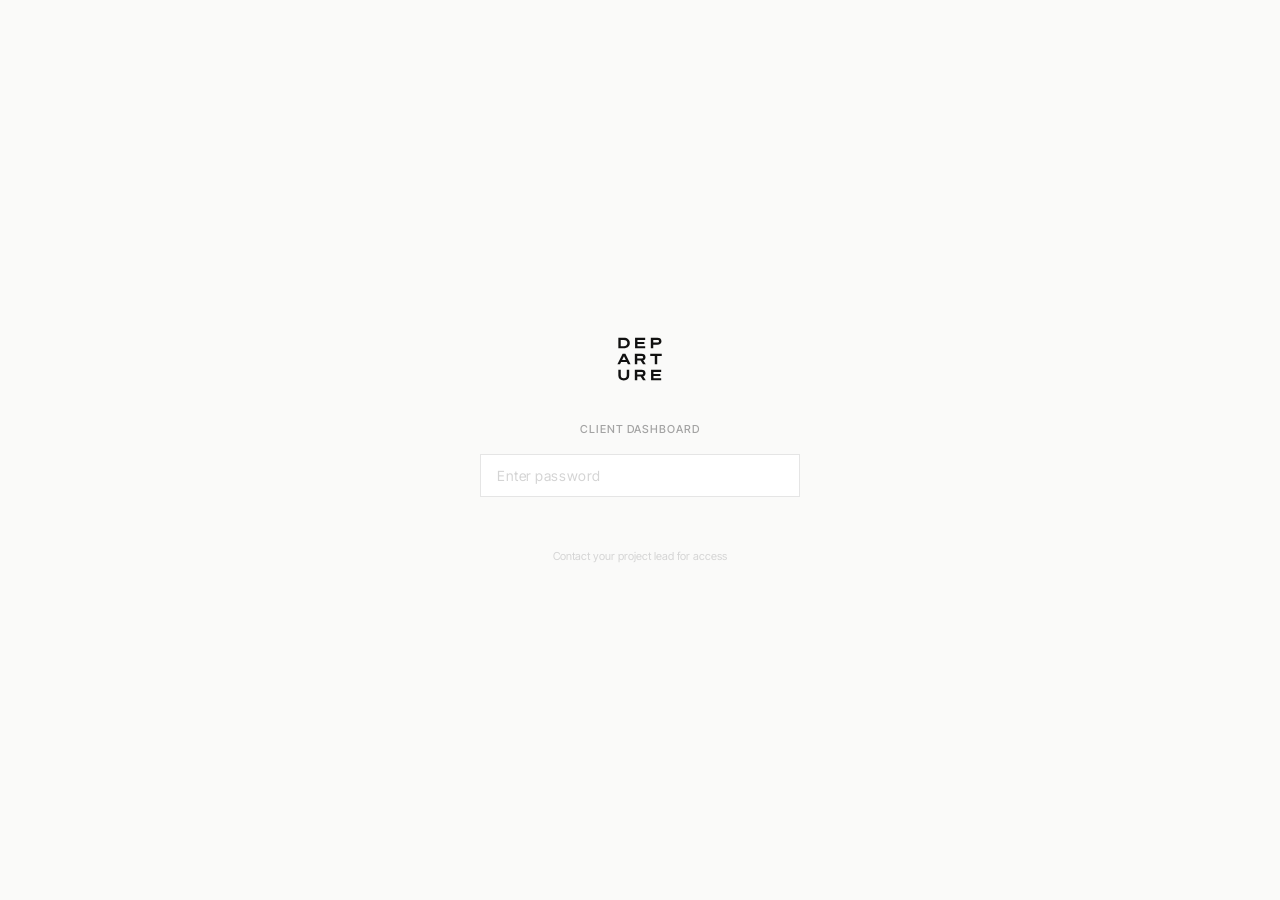
==== commit fccac520: "Restructure for departure.is/dashboard/ hosting Move SunStrong dashboard from root to /sunstrong/, c" ====
--- a/public/sunstrong/index.html
+++ b/public/sunstrong/index.html
@@ -1,986 +1,580 @@
 <!DOCTYPE html>
 <html lang="en">
 <head>
-  <meta charset="UTF-8">
-  <meta name="viewport" content="width=device-width, initial-scale=1.0">
-  <title>Unrivaled Sports — Homepage</title>
+  <meta charset="UTF-8" />
+  <meta name="viewport" content="width=device-width, initial-scale=1.0" />
+  <title>SunStrong Management — Project Dashboard</title>
+  <meta name="robots" content="noindex, nofollow" />
+  <link rel="preconnect" href="https://fonts.googleapis.com" />
+  <link rel="preconnect" href="https://fonts.gstatic.com" crossorigin />
+  <link href="https://fonts.googleapis.com/css2?family=Inter+Tight:ital,wght@0,300;0,400;0,500;0,600;0,700;1,300;1,400&display=swap" rel="stylesheet" />
   <style>
-    /* ==========================================================================
-       DESIGN TOKENS
-       ========================================================================== */
-    :root {
-      --color-navy:           #1D2468;
-      --color-red:            #FF0000;
-      --color-red-alt:        #FF0505;
-      --color-blue:           #0162FF;
-      --color-gold:           #A88A3E;
-      --color-gold-overlay:   #C1A556;
-      --color-white:          #FFFFFF;
-      --color-black:          #000000;
-      --color-gray-light:     #F1F1F1;
-      --color-gray-placeholder: #D9D9D9;
-
-      --font-display:         'Review', sans-serif;
-      --font-ui:              'Neue Plak', sans-serif;
-      --font-body:            'Neue Plak Text', sans-serif;
-      --weight-regular:       400;
-      --weight-medium:        500;
-      --weight-semibold:      600;
-      --weight-bold:          700;
-      --weight-poster-heavy:  800;
-
-      --page-max-width:       1440px;
-      --content-max-width:    1320px;
-      --margin-desktop:       40px;
-      --margin-mobile:        20px;
-      --radius:               6px;
-
-      --transition-fast:      150ms ease;
-      --transition-base:      250ms ease;
-      --ease-out:             cubic-bezier(0.25, 0.1, 0.25, 1);
-      --focus-ring-width:     2px;
-      --focus-ring-color:     var(--color-blue);
-      --focus-ring-offset:    2px;
-
-      --hamburger-bar-color:  var(--color-red-alt);
-      --hamburger-bar-height: 3.4px;
-      --hamburger-bar-width:  40px;
-      --sticky-nav-height:    58px;
-    }
-
-    * { margin: 0; padding: 0; box-sizing: border-box; }
-    html { scroll-behavior: smooth; }
-    body { font-family: var(--font-body); color: var(--color-black); background: var(--color-white); overflow-x: hidden; }
-    body.menu-open { overflow: hidden; }
-    img { display: block; max-width: 100%; }
-    a { color: inherit; }
-
-    /* FIX 26: Responsive show/hide utilities */
-    .hide-mobile { display: none; }
-    .hide-desktop { display: inline; }
-    @media (min-width: 1024px) {
-      .hide-mobile { display: inline; }
-      .hide-desktop { display: none; }
-    }
-
-    /* FIX 3: Hero overlay is optional via modifier */
-    .hero--no-overlay .hero__media::after { display: none; }
-
-
-    /* ==========================================================================
-       01. SITE HEADER
-       ========================================================================== */
-    .site-header { position: absolute; top: 0; left: 0; width: 100%; z-index: 100; }
-    .site-header__inner {
-      display: flex; align-items: center; justify-content: space-between;
-      max-width: var(--page-max-width); margin: 0 auto;
-      padding: 15px var(--margin-mobile); position: relative;
-    }
-    @media (min-width: 768px) { .site-header__inner { padding: 20px 30px; } }
-    @media (min-width: 1024px) { .site-header__inner { padding: 25px var(--margin-desktop); } }
-
-    .site-header__logo-mark {
-      position: absolute; left: 50%; top: 50%; transform: translate(-50%, -50%);
-    }
-    @media (max-width: 767px) { .site-header__logo-mark { display: none; } }
-
-    .site-header__nav { display: none; align-items: center; gap: 24px; }
-    @media (min-width: 1024px) { .site-header__nav { display: flex; } }
-
-    .site-header__nav-link {
-      font-family: var(--font-ui); font-weight: var(--weight-bold);
-      font-size: 14px; line-height: 0.85; letter-spacing: 0.84px;
-      text-transform: uppercase; text-decoration: none; color: var(--color-red);
-      transition: opacity var(--transition-fast);
-      opacity: 0; animation: nav-fade-in 400ms var(--ease-out) forwards;
-    }
-    .site-header__nav-link:nth-child(1) { animation-delay: 200ms; }
-    .site-header__nav-link:nth-child(2) { animation-delay: 300ms; }
-    .site-header__nav-link:nth-child(3) { animation-delay: 400ms; }
-    .site-header__nav-link:nth-child(4) { animation-delay: 500ms; }
-    .site-header__nav-link:nth-child(5) { animation-delay: 600ms; }
-    .site-header__nav-link:hover { opacity: 0.7; }
-    .site-header__nav-link:focus-visible {
-      outline: var(--focus-ring-width) solid var(--color-white);
-      outline-offset: var(--focus-ring-offset); border-radius: 2px;
-    }
-    @keyframes nav-fade-in {
-      from { opacity: 0; transform: translateY(-4px); }
-      to { opacity: 1; transform: translateY(0); }
-    }
-
-    /* Wordmark */
-    .wordmark {
-      display: inline-flex; align-items: center; line-height: 0;
-      text-decoration: none; color: inherit; transition: opacity var(--transition-fast);
-    }
-    .wordmark:hover { opacity: 0.85; }
-    .wordmark:focus-visible { outline: var(--focus-ring-width) solid currentColor; outline-offset: var(--focus-ring-offset); border-radius: 2px; }
-    .wordmark svg { width: 100%; height: auto; fill: currentColor; }
-    .site-header .wordmark { width: 144px; }
-    @media (min-width: 1024px) { .site-header .wordmark { width: 165px; } }
-
-    /* Logo mark */
-    .logo-mark { display: inline-flex; align-items: center; justify-content: center; line-height: 0; }
-    .logo-mark svg { width: 100%; height: auto; fill: currentColor; }
-    .logo-mark--sm { width: 60px; }
-    @media (min-width: 1024px) { .logo-mark--sm { width: 114px; } }
-
-    /* Hamburger */
-    .hamburger {
-      display: flex; flex-direction: column; justify-content: center; gap: 6px;
-      width: var(--hamburger-bar-width); height: 30px; background: none; border: none; cursor: pointer; padding: 0;
-    }
-    @media (min-width: 1024px) { .hamburger { display: none; } }
-    .hamburger__bar {
-      display: block; width: 100%; height: var(--hamburger-bar-height);
-      background-color: var(--hamburger-bar-color); border-radius: 1px;
-    }
-    .hamburger:focus-visible { outline: var(--focus-ring-width) solid var(--color-white); outline-offset: var(--focus-ring-offset); border-radius: 2px; }
-
-
-    /* ==========================================================================
-       02. MOBILE MENU
-       ========================================================================== */
-    .mobile-menu__overlay {
-      position: fixed; inset: 0; z-index: 200; background-color: var(--color-red);
-      display: flex; flex-direction: column; padding: 20px var(--margin-mobile);
-      overflow-y: auto; transform: translateX(100%);
-      transition: transform 400ms cubic-bezier(0.42, 0, 0.58, 1);
-    }
-    .mobile-menu[data-open="true"] .mobile-menu__overlay { transform: translateX(0); }
-
-    .mobile-menu__close {
-      position: absolute; top: 20px; right: var(--margin-mobile);
-      width: 40px; height: 40px; background: none; border: none; cursor: pointer; padding: 0;
-      display: flex; align-items: center; justify-content: center;
-    }
-    .mobile-menu__close::before, .mobile-menu__close::after {
-      content: ''; position: absolute; width: 32px; height: 3.4px;
-      background-color: var(--color-black); border-radius: 1px;
-    }
-    .mobile-menu__close::before { transform: rotate(45deg); }
-    .mobile-menu__close::after { transform: rotate(-45deg); }
-    .mobile-menu__close:focus-visible { outline: var(--focus-ring-width) solid var(--color-black); outline-offset: var(--focus-ring-offset); border-radius: 2px; }
-
-    .mobile-menu__nav { flex: 1; display: flex; flex-direction: column; justify-content: center; padding: 80px 0 40px; }
-    .mobile-menu__nav-item {
-      display: block; padding: 20px 0; border-top: 1px solid rgba(255,255,255,0.3);
-      text-decoration: none; font-family: var(--font-display); font-weight: var(--weight-poster-heavy);
-      font-size: 47px; line-height: 1; letter-spacing: 0.93px; text-transform: uppercase;
-      color: var(--color-black); transition: opacity var(--transition-fast);
-    }
-    .mobile-menu__nav-item:last-child { border-bottom: 1px solid rgba(255,255,255,0.3); }
-    .mobile-menu__nav-item:hover { opacity: 0.7; }
-    .mobile-menu__nav-item:focus-visible { outline: var(--focus-ring-width) solid var(--color-black); outline-offset: var(--focus-ring-offset); border-radius: 2px; }
-
-    .mobile-menu[data-open="true"] .mobile-menu__nav-item { animation: menu-item-in 400ms var(--ease-out) both; }
-    .mobile-menu[data-open="true"] .mobile-menu__nav-item:nth-child(1) { animation-delay: 100ms; }
-    .mobile-menu[data-open="true"] .mobile-menu__nav-item:nth-child(2) { animation-delay: 150ms; }
-    .mobile-menu[data-open="true"] .mobile-menu__nav-item:nth-child(3) { animation-delay: 200ms; }
-    .mobile-menu[data-open="true"] .mobile-menu__nav-item:nth-child(4) { animation-delay: 250ms; }
-    .mobile-menu[data-open="true"] .mobile-menu__nav-item:nth-child(5) { animation-delay: 300ms; }
-    @keyframes menu-item-in { from { opacity: 0; transform: translateX(30px); } to { opacity: 1; transform: translateX(0); } }
-
-    .mobile-menu__social { display: flex; align-items: center; gap: 20px; padding-bottom: 40px; }
-
-    .social-icon {
-      display: inline-flex; align-items: center; justify-content: center;
-      width: 28px; height: 28px; color: var(--color-white); transition: opacity var(--transition-fast); text-decoration: none;
-    }
-    .social-icon svg { width: 100%; height: 100%; fill: currentColor; }
-    .social-icon:hover { opacity: 0.7; }
-    .social-icon:focus-visible { outline: var(--focus-ring-width) solid currentColor; outline-offset: var(--focus-ring-offset); border-radius: 2px; }
-
-
-    /* ==========================================================================
-       03. STICKY MOBILE NAV
-       ========================================================================== */
-    .sticky-mobile-nav {
-      position: fixed; top: 0; left: 0; width: 100%; height: var(--sticky-nav-height);
-      background-color: var(--color-white); z-index: 150; box-shadow: 0 1px 8px rgba(0,0,0,0.08);
-      transform: translateY(-100%); transition: transform 300ms var(--ease-out);
-    }
-    .sticky-mobile-nav[data-visible="true"] { transform: translateY(0); }
-    @media (min-width: 1024px) { .sticky-mobile-nav { display: none; } }
-    .sticky-mobile-nav__inner {
-      display: flex; align-items: center; justify-content: space-between;
-      height: 100%; padding: 0 var(--margin-mobile);
-    }
-    .sticky-mobile-nav .wordmark { width: 120px; }
-
-
-    /* ==========================================================================
-       06. HERO
-       ========================================================================== */
-    .hero { position: relative; width: 100%; height: 662px; overflow: hidden; background: var(--color-gray-placeholder); }
-    @media (min-width: 768px) { .hero { height: 720px; } }
-    @media (min-width: 1024px) { .hero { height: 809px; } }
-
-    .hero__media { position: absolute; inset: 0; z-index: 1; }
-    .hero__media img { width: 100%; height: 100%; object-fit: cover; }
-    .hero__media::after {
-      content: ''; position: absolute; inset: 0; pointer-events: none;
-      background: linear-gradient(to bottom, rgba(0,0,0,0.15) 0%, transparent 40%, transparent 60%, rgba(0,0,0,0.1) 100%);
-    }
-
-    .hero__logo-mark {
-      position: absolute; z-index: 2; top: 50%; left: 50%; transform: translate(-50%,-50%);
-      width: 280px; color: var(--color-white); pointer-events: none;
-      opacity: 0; animation: hero-logo-in 600ms var(--ease-out) 300ms forwards;
-    }
-    @media (min-width: 1024px) { .hero__logo-mark { width: 380px; } }
-    .hero__logo-mark svg { width: 100%; height: auto; fill: currentColor; }
-    @keyframes hero-logo-in {
-      from { opacity: 0; transform: translate(-50%,-50%) scale(0.95); }
-      to { opacity: 1; transform: translate(-50%,-50%) scale(1); }
-    }
-    .hero .site-header { position: absolute; top: 0; left: 0; width: 100%; z-index: 10; }
-
-
-    /* ==========================================================================
-       07. STICKY HEADLINE
-       ========================================================================== */
-    .sticky-headline { position: relative; background: var(--color-white); }
-    .sticky-headline__track { height: 600px; position: relative; }
-    @media (min-width: 768px) { .sticky-headline__track { height: 700px; } }
-    @media (min-width: 1024px) { .sticky-headline__track { height: 821px; } }
-
-    .sticky-headline__text {
-      position: sticky; top: 0; padding: 80px 20px 40px;
-      font-family: var(--font-display); font-weight: var(--weight-poster-heavy);
-      font-size: 66px; line-height: 0.84; letter-spacing: 0.66px;
-      text-transform: uppercase; text-align: center; color: var(--color-gold);
-      max-width: 390px; margin: 0 auto;
-    }
-    @media (min-width: 768px) { .sticky-headline__text { font-size: 90px; letter-spacing: 0.9px; max-width: 800px; padding-top: 100px; } }
-    @media (min-width: 1024px) { .sticky-headline__text { font-size: 120px; line-height: 0.85; letter-spacing: 1.2px; max-width: 1204px; padding: 170px 40px 40px; } }
-
-
-    /* ==========================================================================
-       08. STAT BADGES
-       ========================================================================== */
-    .stat-badges { display: flex; align-items: center; justify-content: center; gap: 16px; padding: 20px 20px 60px; }
-    @media (min-width: 768px) { .stat-badges { gap: 24px; padding: 30px 40px 80px; } }
-    @media (min-width: 1024px) { .stat-badges { gap: 32px; padding: 40px 40px 120px; } }
-
-    .stat-badge__shape {
-      position: relative; width: 100px; height: 106px;
-      clip-path: polygon(0 0, 100% 0, 100% 72%, 50% 100%, 0 72%); overflow: hidden;
-    }
-    @media (min-width: 768px) { .stat-badge__shape { width: 160px; height: 170px; } }
-    @media (min-width: 1024px) { .stat-badge__shape { width: 224px; height: 238px; } }
-
-    .stat-badge__bg { position: absolute; inset: 0; background-color: var(--color-navy); overflow: hidden; }
-    .stat-badge__bg-image {
-      position: absolute; inset: 0; width: 100%; height: 100%; opacity: 0.4;
-    }
-    .stat-badge__bg::before {
-      content: ''; position: absolute; inset: -50%; z-index: 1;
-      background: repeating-linear-gradient(-15deg, transparent, transparent 3px, var(--color-red) 3px, var(--color-red) 5px); opacity: 0.7;
-    }
-    .stat-badge__bg::after { content: ''; position: absolute; inset: 0; z-index: 2; background: linear-gradient(to bottom, rgba(29,36,104,0.4), rgba(29,36,104,0.7)); }
-
-    .stat-badge__content {
-      position: absolute; inset: 0; display: flex; flex-direction: column;
-      align-items: center; justify-content: center; z-index: 1; padding-bottom: 14%;
-    }
-    .stat-badge__number {
-      font-family: var(--font-display); font-weight: var(--weight-poster-heavy);
-      font-size: 48px; line-height: 0.84; letter-spacing: 1px; text-transform: uppercase; color: var(--color-white);
-    }
-    @media (min-width: 768px) { .stat-badge__number { font-size: 78px; } }
-    @media (min-width: 1024px) { .stat-badge__number { font-size: 110px; letter-spacing: 1.1px; } }
-
-    .stat-badge__label {
-      font-family: var(--font-display); font-weight: var(--weight-bold);
-      font-size: 7px; line-height: 0.96; letter-spacing: 0.3px; text-transform: uppercase;
-      color: var(--color-white); text-align: center; margin-top: 2px;
-    }
-    @media (min-width: 768px) { .stat-badge__label { font-size: 12px; margin-top: 4px; } }
-    @media (min-width: 1024px) { .stat-badge__label { font-size: 17px; letter-spacing: 0.51px; margin-top: 6px; } }
-
-    /* Scroll animation */
-    .stat-badges[data-animate] .stat-badge { opacity: 0; transform: scale(0.8); transition: opacity 600ms var(--ease-out), transform 600ms var(--ease-out); }
-    .stat-badges[data-animate] .stat-badge:nth-child(1) { transition-delay: 0ms; }
-    .stat-badges[data-animate] .stat-badge:nth-child(2) { transition-delay: 200ms; }
-    .stat-badges[data-animate] .stat-badge:nth-child(3) { transition-delay: 400ms; }
-    .stat-badges[data-animate].is-visible .stat-badge { opacity: 1; transform: scale(1); }
-
-
-    /* ==========================================================================
-       09. INFINITE CAROUSEL
-       ========================================================================== */
-    .carousel { width: 100%; overflow: hidden; position: relative; }
-    .carousel__track {
-      display: flex; gap: 20px; width: max-content;
-      animation: carousel-scroll var(--carousel-speed, 30s) linear infinite;
-    }
-    @media (hover: hover) { .carousel:hover .carousel__track { animation-play-state: paused; } }
-    .carousel[data-speed="25"] .carousel__track { animation-duration: 25s; }
-    .carousel[data-speed="30"] .carousel__track { animation-duration: 30s; }
-    .carousel[data-speed="40"] .carousel__track { animation-duration: 40s; }
-    @keyframes carousel-scroll { 0% { transform: translateX(0); } 100% { transform: translateX(calc(-50% - 10px)); } }
-
-    /* Events variant */
-    .carousel[data-variant="events"] { padding: 0; }
-    .carousel[data-variant="events"] .carousel__track { align-items: flex-start; }
-    .carousel[data-variant="events"] .carousel__slide { flex: 0 0 auto; display: flex; flex-direction: column; }
-    .carousel__slide-image { border-radius: var(--radius); overflow: hidden; }
-    .carousel__slide-image img { display: block; width: 100%; height: 100%; object-fit: cover; }
-    .carousel__slide-image--narrow { width: 200px; height: 240px; }
-    .carousel__slide-image--medium { width: 300px; height: 240px; }
-    .carousel__slide-image--wide { width: 360px; height: 240px; }
-    @media (min-width: 1024px) {
-      .carousel__slide-image--narrow { width: 254px; height: 306px; }
-      .carousel__slide-image--medium { width: 380px; height: 306px; }
-      .carousel__slide-image--wide { width: 459px; height: 306px; }
-    }
-    .carousel__slide-venue {
-      font-family: var(--font-display); font-weight: var(--weight-bold);
-      font-size: 10px; line-height: 19.7px; letter-spacing: 0.4px; text-transform: uppercase; margin: 8px 0 0;
-    }
-    .carousel__slide-desc {
-      font-family: var(--font-body); font-weight: var(--weight-regular);
-      font-size: 12px; line-height: 14px; letter-spacing: 0.24px; margin: 0;
-    }
-
-    /* Instagram variant */
-    .carousel[data-variant="instagram"] { padding: 20px 0; }
-    .carousel[data-variant="instagram"] .carousel__slide { flex: 0 0 auto; }
-    .carousel__slide-link {
-      display: block; border-radius: var(--radius); overflow: hidden; transition: opacity var(--transition-fast);
-    }
-    .carousel__slide-link:hover { opacity: 0.85; }
-    .carousel__slide-link img { display: block; object-fit: cover; width: 220px; height: 270px; }
-    @media (min-width: 1024px) { .carousel__slide-link img { width: 271px; height: 338px; } }
-
-
-    /* ==========================================================================
-       10–11. BRANDS SECTION
-       ========================================================================== */
-    .section-header { margin-bottom: 32px; }
-    @media (min-width: 1024px) { .section-header { margin-bottom: 40px; } }
-    .section-header__label {
-      font-family: var(--font-ui); font-weight: var(--weight-bold);
-      font-size: 12px; line-height: 15px; letter-spacing: 1.2px; text-transform: uppercase; margin: 0 0 8px;
-    }
-    @media (min-width: 1024px) { .section-header__label { font-size: 18px; line-height: 20px; letter-spacing: 1.8px; } }
-    .section-header__headline {
-      font-family: var(--font-display); font-weight: var(--weight-bold);
-      font-size: 22px; line-height: 1.11; letter-spacing: 0.44px; margin: 0 0 16px;
-    }
-    @media (min-width: 1024px) { .section-header__headline { font-size: 32px; line-height: 1.26; letter-spacing: 0.64px; } }
-    .section-header__desc {
-      font-family: var(--font-body); font-weight: var(--weight-regular);
-      font-size: 13px; line-height: 18px; margin: 0 0 24px; max-width: 887px;
-    }
-    @media (min-width: 1024px) { .section-header__desc { font-size: 24px; line-height: 30px; } }
-
-    .section-header[data-variant="light"] .section-header__label { color: var(--color-blue); }
-    .section-header[data-variant="light"] .section-header__headline { color: var(--color-black); }
-    .section-header[data-variant="dark"] .section-header__label,
-    .section-header[data-variant="dark"] .section-header__headline,
-    .section-header[data-variant="dark"] .section-header__desc { color: var(--color-white); }
-
-    .brand-grid { display: grid; grid-template-columns: repeat(2, 1fr); gap: 20px; }
-    @media (min-width: 768px) { .brand-grid { grid-template-columns: repeat(3, 1fr); gap: 20px; } }
-    @media (min-width: 1024px) { .brand-grid { grid-template-columns: repeat(4, 1fr); gap: 28px; } }
-
-    .brand-grid[data-animate] .brand-card { opacity: 0; transform: translateY(20px); transition: opacity 500ms var(--ease-out), transform 500ms var(--ease-out); }
-    .brand-grid[data-animate].is-visible .brand-card { opacity: 1; transform: translateY(0); }
-    .brand-grid[data-animate].is-visible .brand-card:nth-child(1) { transition-delay: 0ms; }
-    .brand-grid[data-animate].is-visible .brand-card:nth-child(2) { transition-delay: 80ms; }
-    .brand-grid[data-animate].is-visible .brand-card:nth-child(3) { transition-delay: 160ms; }
-    .brand-grid[data-animate].is-visible .brand-card:nth-child(4) { transition-delay: 240ms; }
-    .brand-grid[data-animate].is-visible .brand-card:nth-child(5) { transition-delay: 320ms; }
-    .brand-grid[data-animate].is-visible .brand-card:nth-child(6) { transition-delay: 400ms; }
-    .brand-grid[data-animate].is-visible .brand-card:nth-child(7) { transition-delay: 480ms; }
-    .brand-grid[data-animate].is-visible .brand-card:nth-child(8) { transition-delay: 560ms; }
-
-    .brand-card { display: flex; flex-direction: column; }
-    .brand-card__image {
-      position: relative; width: 100%; aspect-ratio: 321/252; background: var(--color-white);
-      border-radius: var(--radius); overflow: hidden; display: flex; align-items: center; justify-content: center;
-      transition: transform var(--transition-base), box-shadow var(--transition-base);
-    }
-    .brand-card__image img { max-width: 75%; max-height: 70%; object-fit: contain; }
-    .brand-card__overlay { position: absolute; inset: 10% 8%; background-color: var(--color-gold-overlay); mix-blend-mode: screen; pointer-events: none; }
-    @media (hover: hover) { .brand-card:hover .brand-card__image { transform: scale(1.02); box-shadow: 0 4px 20px rgba(0,0,0,0.15); } }
-
-    .brand-card__name {
-      font-family: var(--font-display); font-weight: var(--weight-bold);
-      font-size: 10px; line-height: 11.6px; letter-spacing: 0.3px; color: var(--color-white); margin: 10px 0 0;
-    }
-    @media (min-width: 1024px) { .brand-card__name { font-size: 18px; line-height: 21.2px; letter-spacing: 0.54px; margin-top: 14px; } }
-    .brand-card__divider { width: 100%; height: 1px; background: rgba(255,255,255,0.3); margin: 10px 0; }
-    @media (min-width: 1024px) { .brand-card__divider { margin: 12px 0; } }
-
-    .brand-list { margin-top: 24px; }
-    @media (min-width: 768px) { .brand-list { display: none; } }
-    .brand-list-item {
-      display: flex; align-items: center; justify-content: space-between;
-      padding: 10px 0; border-top: 1px solid rgba(255,255,255,0.2);
-    }
-    .brand-list-item:last-child { border-bottom: 1px solid rgba(255,255,255,0.2); }
-    .brand-list-item__name {
-      font-family: var(--font-display); font-weight: var(--weight-bold);
-      font-size: 11px; line-height: 14px; letter-spacing: 0.44px; color: var(--color-white); margin: 0;
-    }
-
-    .brand-grid__load-more { display: flex; justify-content: center; margin-top: 48px; }
-
-
-    /* ==========================================================================
-       12. PRESS SECTION
-       ========================================================================== */
-    .press-header-row { display: flex; align-items: flex-start; justify-content: space-between; margin-bottom: 24px; }
-    .press-header-row .section-header { margin-bottom: 0; }
-    .press-divider { width: 100%; height: 1px; background: rgba(0,0,0,0.1); margin-bottom: 24px; }
-
-    /* Press section has wider left indent on desktop per Figma */
-    .press-section-inner {
-      max-width: var(--content-max-width); margin: 0 auto;
-      padding: 0 var(--margin-mobile);
-    }
-    @media (min-width: 1024px) {
-      .press-section-inner { padding: 0 60px 0 60px; }
-    }
-
-    .press-grid { display: grid; grid-template-columns: repeat(auto-fill, minmax(240px, 1fr)); gap: 24px; }
-    @media (min-width: 1024px) { .press-grid { grid-template-columns: repeat(5, 1fr); gap: 20px; } }
-    @media (max-width: 767px) { .press-grid { display: none; } }
-
-    .press-scroll {
-      display: flex; gap: 16px; overflow-x: auto; scroll-snap-type: x mandatory;
-      -webkit-overflow-scrolling: touch; padding: 0 var(--margin-mobile) 16px; scrollbar-width: none;
-    }
-    .press-scroll::-webkit-scrollbar { display: none; }
-    .press-scroll .press-card { flex: 0 0 268px; scroll-snap-align: start; }
-    @media (min-width: 768px) { .press-scroll { display: none; } }
-
-    .press-card { display: flex; flex-direction: column; text-decoration: none; color: inherit; min-width: 250px; }
-    .press-card__image {
-      position: relative; width: 100%; aspect-ratio: 268/221; border-radius: var(--radius);
-      overflow: hidden; background: var(--color-gray-light);
-    }
-    .press-card__image img { display: block; width: 100%; height: 100%; object-fit: cover; transition: transform var(--transition-base); }
-    @media (hover: hover) { .press-card:hover .press-card__image img { transform: scale(1.03); } }
-    .press-card:focus-visible { outline: var(--focus-ring-width) solid var(--color-blue); outline-offset: var(--focus-ring-offset); border-radius: var(--radius); }
-
-    .press-card__body { padding-top: 12px; }
-    .press-card__title {
-      font-family: var(--font-display); font-weight: var(--weight-bold);
-      font-size: 15.7px; line-height: 19.2px; letter-spacing: 0.16px; color: var(--color-blue); margin: 0;
-      display: -webkit-box; -webkit-line-clamp: 4; -webkit-box-orient: vertical; overflow: hidden;
-    }
-    @media (min-width: 1024px) { .press-card__title { font-size: 18px; line-height: 21.2px; letter-spacing: 0.54px; -webkit-line-clamp: 3; } }
-    @media (hover: hover) { .press-card:hover .press-card__title { text-decoration: underline; text-underline-offset: 2px; } }
-
-    .press-card__card-divider { width: 100%; height: 1px; background: rgba(0,0,0,0.15); margin: 12px 0 8px; }
-    .press-card__date {
-      font-family: var(--font-ui); font-weight: var(--weight-bold);
-      font-size: 12px; line-height: 15.7px; letter-spacing: 0.24px; text-transform: uppercase; color: var(--color-blue);
-    }
-    @media (min-width: 1024px) { .press-card__date { font-size: 14px; line-height: 0.85; letter-spacing: 0.84px; color: var(--color-black); } }
-
-    .arrow-nav { display: none; align-items: center; gap: 8px; }
-    @media (min-width: 1024px) { .arrow-nav { display: flex; } }
-    .arrow-nav__btn {
-      display: flex; align-items: center; justify-content: center; width: 32px; height: 32px;
-      border: 1.5px solid var(--color-black); border-radius: 50%; background: none; cursor: pointer; padding: 0;
-      transition: background-color var(--transition-fast), border-color var(--transition-fast);
-    }
-    .arrow-nav__btn svg { width: 14px; height: 14px; fill: none; stroke: var(--color-black); stroke-width: 2; stroke-linecap: round; stroke-linejoin: round; }
-    .arrow-nav__btn:hover { background: var(--color-black); }
-    .arrow-nav__btn:hover svg { stroke: var(--color-white); }
-    .arrow-nav__btn:focus-visible { outline: var(--focus-ring-width) solid var(--color-blue); outline-offset: var(--focus-ring-offset); }
-    .arrow-nav__btn:disabled { opacity: 0.3; cursor: not-allowed; pointer-events: none; }
-    .arrow-nav__btn--prev svg { transform: rotate(180deg); }
-
-
-    /* ==========================================================================
-       14. VISIT SITE LINK
-       ========================================================================== */
-    .visit-site-link {
-      text-decoration: none; cursor: pointer; display: inline-flex; align-items: center; gap: 8px;
-      font-family: var(--font-ui); font-weight: var(--weight-bold); font-size: 14px;
-      line-height: 0.85; letter-spacing: 0.84px; text-transform: uppercase; color: var(--color-white);
-      transition: opacity var(--transition-fast);
-    }
-    .visit-site-link__arrow { width: 14px; height: 12px; flex-shrink: 0; transition: transform var(--transition-base); fill: currentColor; }
-    .visit-site-link__text { position: relative; padding-bottom: 4px; }
-    .visit-site-link__text::after {
-      content: ''; position: absolute; bottom: 0; left: 0; width: 100%; height: 1px;
-      background: currentColor; opacity: 0.6; transition: opacity var(--transition-fast);
-    }
-    .visit-site-link:hover { opacity: 0.85; }
-    .visit-site-link:hover .visit-site-link__arrow { transform: translateX(4px); }
-    .visit-site-link:hover .visit-site-link__text::after { opacity: 1; }
-    .visit-site-link--sm { font-family: var(--font-body); font-size: 9px; letter-spacing: 0.34px; gap: 5px; }
-    .visit-site-link--sm .visit-site-link__arrow { width: 10px; height: 8px; }
-    .visit-site-link--list { font-family: var(--font-ui); font-weight: var(--weight-semibold); font-size: 9px; letter-spacing: 0.91px; gap: 5px; }
-    .visit-site-link--list .visit-site-link__arrow { width: 10px; height: 8px; }
-
-
-    /* ==========================================================================
-       15. BUTTON
-       ========================================================================== */
-    .btn {
-      appearance: none; border: none; background: none; cursor: pointer; text-decoration: none;
-      display: inline-flex; align-items: center; justify-content: center; height: 32px; padding: 0 24px;
-      font-family: var(--font-display); font-weight: var(--weight-bold); font-size: 18px;
-      line-height: 21.2px; letter-spacing: 0.54px; background-color: var(--color-blue); color: var(--color-white);
-      border-radius: var(--radius); transition: background-color var(--transition-fast), transform var(--transition-fast);
-    }
-    .btn:hover { background-color: #0050CC; }
-    .btn:active { background-color: #003DA6; transform: scale(0.98); }
-    .btn:focus-visible { outline: var(--focus-ring-width) solid var(--color-white); outline-offset: var(--focus-ring-offset); }
-
-
-    /* ==========================================================================
-       04. SECTION WRAPPER
-       ========================================================================== */
-    .section-wrapper { position: relative; width: 100%; }
-    .section-wrapper__inner {
-      width: 100%; max-width: var(--content-max-width); margin: 0 auto;
-      padding: 60px var(--margin-mobile);
-    }
-    @media (min-width: 768px) { .section-wrapper__inner { padding: 80px 30px; } }
-    @media (min-width: 1024px) { .section-wrapper__inner { padding: 80px var(--margin-desktop); } }
-
-    .section-wrapper[data-variant="light"] { background: var(--color-white); color: var(--color-black); }
-    .section-wrapper[data-variant="dark"] { background: var(--color-navy); color: var(--color-white); position: relative; }
-    .section-wrapper[data-variant="accent"] { background: var(--color-red); color: var(--color-white); position: relative; overflow: hidden; }
-    .section-wrapper[data-bleed="true"] .section-wrapper__inner { max-width: none; padding-left: 0; padding-right: 0; }
-
-    /* FIX 11: Decorative background shapes on dark sections */
-    .section-wrapper[data-variant="dark"]::before,
-    .section-wrapper[data-variant="dark"]::after {
-      content: ''; position: absolute; border-radius: 50%; pointer-events: none;
-      background: radial-gradient(circle, rgba(255,255,255,0.03) 0%, transparent 70%);
-    }
-    .section-wrapper[data-variant="dark"]::before {
-      width: 800px; height: 800px; top: -200px; right: -200px;
-    }
-    .section-wrapper[data-variant="dark"]::after {
-      width: 600px; height: 600px; bottom: -100px; right: 100px;
-    }
-
-    /* FIX 19: Decorative shapes on accent (red/Instagram) section */
-    .section-wrapper[data-variant="accent"]::before {
-      content: ''; position: absolute; width: 700px; height: 700px;
-      top: -250px; right: -150px; border-radius: 50%; pointer-events: none;
-      background: radial-gradient(circle, rgba(0,0,0,0.06) 0%, transparent 65%);
-    }
-
-
-    /* ==========================================================================
-       05. SITE FOOTER
-       ========================================================================== */
-    .site-footer { background: var(--color-navy); color: var(--color-white); width: 100%; position: relative; overflow: hidden; }
-    /* FIX 22: Decorative background element */
-    .site-footer::before {
-      content: ''; position: absolute; width: 900px; height: 900px;
-      top: -300px; right: -250px; border-radius: 50%; pointer-events: none;
-      background: radial-gradient(circle, rgba(255,255,255,0.025) 0%, transparent 65%);
-    }
-    .site-footer::after {
-      content: ''; position: absolute; width: 500px; height: 500px;
-      bottom: -150px; left: 30%; border-radius: 50%; pointer-events: none;
-      background: radial-gradient(circle, rgba(255,255,255,0.02) 0%, transparent 65%);
-    }
-    .site-footer__inner { max-width: var(--content-max-width); margin: 0 auto; padding: 40px var(--margin-mobile); position: relative; z-index: 1; }
-    @media (min-width: 1024px) { .site-footer__inner { padding: 54px var(--margin-desktop) 40px; } }
-
-    .site-footer__main { display: flex; flex-direction: column; gap: 32px; }
-    @media (min-width: 1024px) { .site-footer__main { flex-direction: row; align-items: flex-start; gap: 0; } }
-
-    .site-footer__logo { order: 4; padding-bottom: 16px; }
-    @media (min-width: 1024px) { .site-footer__logo { order: 0; flex: 0 0 auto; margin-right: auto; padding-bottom: 0; } }
-    /* FIX 21: Footer logo is 334×199px in Figma — the full logo with bolt + text */
-    .site-footer .wordmark { width: 100%; max-width: 335px; }
-    @media (min-width: 1024px) { .site-footer .wordmark { width: 335px; height: auto; } }
-    .site-footer .wordmark svg { fill: none; } /* Footer logo has its own fill colors */
-
-    .site-footer__col { display: flex; flex-direction: column; }
-    @media (min-width: 1024px) { .site-footer__col { min-width: 160px; margin-left: 40px; } }
-
-    .site-footer__label {
-      font-family: var(--font-ui); font-weight: var(--weight-semibold);
-      font-size: 12px; line-height: 32px; letter-spacing: 1.2px; text-transform: uppercase; margin: 0 0 4px;
-    }
-    .site-footer__link {
-      font-family: var(--font-display); font-weight: var(--weight-bold);
-      font-size: 20px; line-height: 22px; letter-spacing: 0.8px; text-transform: uppercase;
-      text-decoration: none; color: var(--color-white); transition: opacity var(--transition-fast); display: block; margin-bottom: 4px;
-    }
-    @media (min-width: 1024px) { .site-footer__link { font-size: 18px; line-height: 21.2px; letter-spacing: 0.54px; } }
-    .site-footer__link:hover { opacity: 0.7; }
-    .site-footer__link:focus-visible { outline: var(--focus-ring-width) solid var(--color-white); outline-offset: var(--focus-ring-offset); border-radius: 2px; }
-
-    .site-footer__email {
-      font-family: var(--font-body); font-weight: var(--weight-regular);
-      font-size: 22px; line-height: 23px; letter-spacing: 0.44px;
-      text-decoration: underline; color: var(--color-white); transition: opacity var(--transition-fast);
-    }
-    @media (min-width: 1024px) { .site-footer__email { font-size: 24px; line-height: 30px; text-decoration: none; } }
-    .site-footer__email:hover { opacity: 0.7; }
-
-    .site-footer__legal { margin-top: 40px; display: flex; flex-direction: column; gap: 6px; }
-    @media (min-width: 1024px) { .site-footer__legal { flex-direction: row; gap: 16px; } }
-    .site-footer__legal-text, .site-footer__legal-link {
-      font-family: var(--font-ui); font-weight: var(--weight-regular);
-      font-size: 12px; line-height: 14px; letter-spacing: 0.6px; color: var(--color-white); opacity: 0.8;
-    }
-    .site-footer__legal-link { text-decoration: none; transition: opacity var(--transition-fast); }
-    .site-footer__legal-link:hover { opacity: 1; }
-
-
-    /* ==========================================================================
-       PLACEHOLDER IMAGES (for demo — replace with real assets)
-       ========================================================================== */
-    /* Wireframe placeholder boxes */
-    .ph {
-      display: flex; align-items: center; justify-content: center;
-      width: 100%; height: 100%;
-      background: #E0E0E0;
-      font-family: var(--font-ui); font-size: 10px; font-weight: 600;
-      color: #999; text-transform: uppercase; letter-spacing: 0.5px;
-    }
-    .ph--1, .ph--2, .ph--3, .ph--4, .ph--5, .ph--6 { background: #E0E0E0; }
-    .ph-logo {
-      width: 60%; height: 50%;
-      border: 1.5px solid #D0D0D0; border-radius: 4px;
-      display: flex; align-items: center; justify-content: center;
-      font-family: var(--font-ui); font-size: 9px; font-weight: 600;
-      color: #B0B0B0; text-transform: uppercase; letter-spacing: 0.5px;
-    }
-    /* Wireframe image icon (SVG cross) */
-    .ph::before {
-      content: '';
-      width: 32px; height: 32px; margin-right: 6px;
-      background-image: url("data:image/svg+xml,%3Csvg xmlns='http://www.w3.org/2000/svg' viewBox='0 0 24 24' fill='none' stroke='%23B0B0B0' stroke-width='1.5'%3E%3Crect x='3' y='3' width='18' height='18' rx='2'/%3E%3Ccircle cx='8.5' cy='8.5' r='1.5'/%3E%3Cpath d='M21 15l-5-5L5 21'/%3E%3C/svg%3E");
-      background-size: contain; background-repeat: no-repeat;
+    *, *::before, *::after { box-sizing: border-box; margin: 0; padding: 0; }
+    ::selection { background: #171717; color: #fafaf9; }
+
+    body {
+      font-family: 'Inter Tight', sans-serif;
+      background: #fafaf9;
+      color: #171717;
+      line-height: 1.45;
+      -webkit-font-smoothing: antialiased;
+    }
+
+    /* ── Gate ── */
+    .gate {
+      min-height: 100vh;
+      display: flex;
+      align-items: center;
+      justify-content: center;
+      padding: 40px;
+    }
+    .gate-inner { width: 100%; max-width: 320px; text-align: center; }
+    .gate-inner svg { margin-bottom: 32px; }
+    .gate-label {
+      font-size: 11px; font-weight: 500; letter-spacing: 0.08em;
+      text-transform: uppercase; color: #a3a3a3; margin-bottom: 16px;
+    }
+    .gate input[type="password"] {
+      width: 100%; padding: 12px 16px; font-family: 'Inter Tight', sans-serif;
+      font-size: 14px; border: 1px solid #e5e5e5; background: #fff;
+      color: #171717; outline: none; transition: border-color 0.15s ease;
+      letter-spacing: 0.12em;
+    }
+    .gate input:focus { border-color: #171717; }
+    .gate input::placeholder { color: #d4d4d4; letter-spacing: 0.04em; }
+    .gate-error { font-size: 12px; color: #ef4444; margin-top: 10px; height: 18px; }
+    .gate-hint { font-size: 11px; color: #d4d4d4; margin-top: 24px; }
+
+    /* ── Dashboard ── */
+    .dashboard { display: none; }
+    .dashboard.visible { display: block; }
+
+    /* ── Micro Labels ── */
+    .micro {
+      font-size: 10px; font-weight: 500; letter-spacing: 0.1em;
+      text-transform: uppercase; color: #a3a3a3;
+    }
+
+    /* ── Header ── */
+    .header {
+      padding: 40px 48px 36px;
+      border-bottom: 2px solid #171717;
+    }
+    .header-top {
+      display: flex; justify-content: space-between;
+      align-items: flex-start; margin-bottom: 32px;
+    }
+    .header h1 {
+      font-size: 48px; font-weight: 700; letter-spacing: -0.035em;
+      line-height: 1.0; margin-top: 8px;
+    }
+    .header-meta {
+      font-size: 13px; color: #737373; margin-top: 10px;
+      font-weight: 400; letter-spacing: 0.01em;
+    }
+    .header-right { text-align: right; }
+    .week-display {
+      font-size: 64px; font-weight: 700; letter-spacing: -0.04em;
+      line-height: 0.85; color: #171717;
+    }
+    .week-sub {
+      font-size: 12px; color: #a3a3a3; margin-top: 8px;
+      font-weight: 400;
+    }
+
+    /* ── Content ── */
+    .content { padding: 0 48px 64px; max-width: 1000px; }
+    .section { padding-top: 48px; }
+    .section-label {
+      font-size: 10px; font-weight: 600; letter-spacing: 0.12em;
+      text-transform: uppercase; color: #a3a3a3;
+      padding-bottom: 12px; border-bottom: 1px solid #e5e5e5;
+      margin-bottom: 24px;
+    }
+
+    /* ── Progress ── */
+    .progress-row {
+      display: flex; justify-content: space-between;
+      align-items: baseline; margin-bottom: 12px;
+    }
+    .progress-track {
+      height: 2px; background: #e5e5e5;
+      position: relative;
+    }
+    .progress-fill {
+      height: 100%; background: #171717;
+      transition: width 0.6s ease;
+    }
+    .progress-marker {
+      position: absolute; top: -4px;
+      width: 10px; height: 10px; border-radius: 50%;
+      background: #171717; border: 2px solid #fafaf9;
+      transform: translateX(-50%);
+    }
+
+    /* ── Phases ── */
+    .phases {
+      display: grid; grid-template-columns: repeat(3, 1fr);
+      gap: 0; border: 2px solid #171717;
+    }
+    .phase {
+      padding: 28px 24px; position: relative;
+      border-right: 1px solid #e5e5e5;
+    }
+    .phase:last-child { border-right: none; }
+    .phase.active {
+      background: #171717; color: #fafaf9;
+      border-right-color: #171717;
+    }
+    .phase-weeks {
+      font-size: 32px; font-weight: 700;
+      letter-spacing: -0.03em; line-height: 1;
+      margin-bottom: 12px;
+    }
+    .phase.active .phase-weeks { color: #fafaf9; }
+    .phase-name {
+      font-size: 14px; font-weight: 600;
+      letter-spacing: -0.01em; margin-bottom: 8px;
+    }
+    .phase-dates {
+      font-size: 11px; color: #a3a3a3; margin-bottom: 8px;
+    }
+    .phase-desc {
+      font-size: 11px; color: #737373; line-height: 1.5;
+    }
+    .phase.active .phase-desc { color: #a3a3a3; }
+    .phase-active-bar {
+      position: absolute; bottom: 0; left: 0; right: 0;
+      height: 3px; background: #22c55e;
+    }
+
+    /* ── Milestones ── */
+    .ms-row {
+      display: flex; align-items: baseline;
+      padding: 9px 0; border-bottom: 1px solid #f0f0f0;
+    }
+    .ms-row:last-child { border-bottom: none; }
+    .ms-marker {
+      width: 8px; height: 8px; border-radius: 50%;
+      flex-shrink: 0; margin-right: 14px; margin-top: 3px;
+    }
+    .ms-done { background: #22c55e; }
+    .ms-active { background: #171717; }
+    .ms-upcoming { background: #d4d4d4; }
+    .ms-label {
+      font-size: 14px; flex: 1; font-weight: 400;
+    }
+    .ms-label.done { color: #a3a3a3; text-decoration: line-through; }
+    .ms-label.active { font-weight: 600; }
+    .ms-date {
+      font-size: 12px; color: #a3a3a3;
+      font-variant-numeric: tabular-nums;
+      min-width: 64px; text-align: right;
+    }
+
+    /* ── Tabs ── */
+    .tabs-header {
+      display: flex; align-items: baseline; gap: 24px;
+      margin-bottom: 24px;
+    }
+    .tabs { display: flex; gap: 0; }
+    .tab-btn {
+      background: none; border: none;
+      border-bottom: 2px solid transparent;
+      padding: 4px 14px 8px; font-size: 12px;
+      font-weight: 400; color: #a3a3a3; cursor: pointer;
+      font-family: 'Inter Tight', sans-serif;
+      letter-spacing: 0.02em; transition: all 0.15s ease;
+    }
+    .tab-btn.active {
+      border-bottom-color: #171717;
+      font-weight: 600; color: #171717;
+    }
+
+    /* ── Tasks ── */
+    .task-group { margin-bottom: 28px; }
+    .task-group-label {
+      font-size: 10px; font-weight: 600; letter-spacing: 0.1em;
+      text-transform: uppercase; color: #a3a3a3;
+      margin-bottom: 10px; padding-bottom: 8px;
+      border-bottom: 1px solid #f0f0f0;
+    }
+    .task-row {
+      display: flex; align-items: center;
+      gap: 10px; padding: 8px 0;
+    }
+    .task-dot {
+      width: 6px; height: 6px; border-radius: 50%;
       flex-shrink: 0;
     }
-    .ph-logo::before {
-      content: '';
-      width: 24px; height: 24px; margin-right: 4px;
-      background-image: url("data:image/svg+xml,%3Csvg xmlns='http://www.w3.org/2000/svg' viewBox='0 0 24 24' fill='none' stroke='%23C0C0C0' stroke-width='1.5'%3E%3Crect x='3' y='3' width='18' height='18' rx='2'/%3E%3Ccircle cx='8.5' cy='8.5' r='1.5'/%3E%3Cpath d='M21 15l-5-5L5 21'/%3E%3C/svg%3E");
-      background-size: contain; background-repeat: no-repeat;
-      flex-shrink: 0;
-    }
-
-    /* SVG arrow template for visit-site-link */
-    .vsl-arrow { viewBox: 0 0 14 12; }
+    .td-done { background: #22c55e; }
+    .td-active { background: #171717; }
+    .td-upcoming { background: #d4d4d4; }
+    .td-recurring { background: #a3a3a3; }
+    .task-name { font-size: 13px; flex: 1; }
+    .task-name.active { font-weight: 600; }
+    .task-name.done { color: #a3a3a3; text-decoration: line-through; }
+    .task-priority {
+      font-size: 10px; letter-spacing: 0.06em;
+      text-transform: uppercase; margin-right: 8px;
+    }
+    .task-priority.high { color: #171717; font-weight: 600; }
+    .task-priority.medium { color: #a3a3a3; font-weight: 400; }
+    .task-due {
+      font-size: 11px; color: #a3a3a3;
+      font-variant-numeric: tabular-nums;
+      min-width: 56px; text-align: right;
+    }
+
+    /* ── Needs ── */
+    .needs-table {
+      border: 2px solid #171717;
+    }
+    .needs-header, .needs-row {
+      display: grid; grid-template-columns: 1fr 110px 100px;
+      padding: 12px 20px;
+    }
+    .needs-header {
+      background: #171717; color: #fafaf9;
+      font-size: 10px; font-weight: 600;
+      letter-spacing: 0.1em; text-transform: uppercase;
+    }
+    .needs-row {
+      font-size: 13px; border-bottom: 1px solid #f0f0f0;
+    }
+    .needs-row:last-child { border-bottom: none; }
+    .needs-row .when { font-size: 12px; color: #737373; }
+    .needs-row .when.urgent { color: #171717; font-weight: 600; }
+    .needs-row .owner { font-size: 12px; color: #737373; }
+
+    /* ── Footer ── */
+    .footer {
+      border-top: 2px solid #171717; padding-top: 24px;
+      margin-top: 16px;
+      display: flex; justify-content: space-between;
+      align-items: center;
+    }
+    .footer-text { font-size: 11px; color: #a3a3a3; }
+    .footer-brand {
+      display: flex; align-items: center; gap: 10px;
+      font-size: 10px; font-weight: 500; letter-spacing: 0.08em;
+      text-transform: uppercase; color: #a3a3a3;
+    }
+
+    /* ── Responsive ── */
+    @media (max-width: 700px) {
+      .header { padding: 28px 24px 24px; }
+      .header h1 { font-size: 32px; }
+      .week-display { font-size: 40px; }
+      .content { padding: 0 24px 48px; }
+      .phases { grid-template-columns: 1fr; }
+      .phase { border-right: none; border-bottom: 1px solid #e5e5e5; }
+      .phase:last-child { border-bottom: none; }
+      .phase-weeks { font-size: 24px; }
+      .needs-header, .needs-row {
+        grid-template-columns: 1fr 90px 80px;
+        padding: 10px 14px;
+      }
+    }
   </style>
 </head>
 <body>
 
-  <!-- ================================================================
-       MOBILE MENU (fixed overlay)
-       ================================================================ -->
-  <div class="mobile-menu" id="mobileMenu" data-open="false">
-    <div class="mobile-menu__overlay">
-      <button class="mobile-menu__close" aria-label="Close menu" onclick="closeMenu()"></button>
-      <nav class="mobile-menu__nav">
-        <a href="index.html#about" class="mobile-menu__nav-item" onclick="closeMenu()">About</a>
-        <a href="team.html" class="mobile-menu__nav-item" onclick="closeMenu()">Team</a>
-        <a href="index.html#press" class="mobile-menu__nav-item" onclick="closeMenu()">Press</a>
-        <a href="index.html#contact" class="mobile-menu__nav-item" onclick="closeMenu()">Contact</a>
-        <a href="index.html#careers" class="mobile-menu__nav-item" onclick="closeMenu()">Careers</a>
-      </nav>
-      <div class="mobile-menu__social">
-        <a href="#" class="social-icon" style="color:var(--color-black)" aria-label="Facebook"><svg viewBox="0 0 24 24"><path d="M22 12c0-5.523-4.477-10-10-10S2 6.477 2 12c0 4.991 3.657 9.128 8.438 9.878v-6.987h-2.54V12h2.54V9.797c0-2.506 1.492-3.89 3.777-3.89 1.094 0 2.238.195 2.238.195v2.46h-1.26c-1.243 0-1.63.771-1.63 1.562V12h2.773l-.443 2.89h-2.33v6.988C18.343 21.128 22 16.991 22 12z"/></svg></a>
-        <a href="#" class="social-icon" style="color:var(--color-black)" aria-label="Instagram"><svg viewBox="0 0 24 24"><path d="M12 2.163c3.204 0 3.584.012 4.85.07 3.252.148 4.771 1.691 4.919 4.919.058 1.265.069 1.645.069 4.849 0 3.205-.012 3.584-.069 4.849-.149 3.225-1.664 4.771-4.919 4.919-1.266.058-1.644.07-4.85.07-3.204 0-3.584-.012-4.849-.07-3.26-.149-4.771-1.699-4.919-4.92-.058-1.265-.07-1.644-.07-4.849 0-3.204.013-3.583.07-4.849.149-3.227 1.664-4.771 4.919-4.919 1.266-.057 1.645-.069 4.849-.069zM12 0C8.741 0 8.333.014 7.053.072 2.695.272.273 2.69.073 7.052.014 8.333 0 8.741 0 12c0 3.259.014 3.668.072 4.948.2 4.358 2.618 6.78 6.98 6.98C8.333 23.986 8.741 24 12 24c3.259 0 3.668-.014 4.948-.072 4.354-.2 6.782-2.618 6.979-6.98.059-1.28.073-1.689.073-4.948 0-3.259-.014-3.667-.072-4.947-.196-4.354-2.617-6.78-6.979-6.98C15.668.014 15.259 0 12 0zm0 5.838a6.162 6.162 0 100 12.324 6.162 6.162 0 000-12.324zM12 16a4 4 0 110-8 4 4 0 010 8zm6.406-11.845a1.44 1.44 0 100 2.881 1.44 1.44 0 000-2.881z"/></svg></a>
-        <a href="#" class="social-icon" style="color:var(--color-black)" aria-label="LinkedIn"><svg viewBox="0 0 24 24"><path d="M20.447 20.452h-3.554v-5.569c0-1.328-.027-3.037-1.852-3.037-1.853 0-2.136 1.445-2.136 2.939v5.667H9.351V9h3.414v1.561h.046c.477-.9 1.637-1.85 3.37-1.85 3.601 0 4.267 2.37 4.267 5.455v6.286zM5.337 7.433a2.062 2.062 0 01-2.063-2.065 2.064 2.064 0 112.063 2.065zm1.782 13.019H3.555V9h3.564v11.452zM22.225 0H1.771C.792 0 0 .774 0 1.729v20.542C0 23.227.792 24 1.771 24h20.451C23.2 24 24 23.227 24 22.271V1.729C24 .774 23.2 0 22.222 0h.003z"/></svg></a>
-      </div>
+  <!-- ════ GATE ════ -->
+  <div id="gate" class="gate">
+    <div class="gate-inner">
+      <svg width="48" height="48" viewBox="0 0 100 100" fill="none" xmlns="http://www.w3.org/2000/svg"><path d="M4.8911 27.6641V5.90942H16.1623C23.8885 5.90942 28.7364 10.1513 28.7364 16.7867C28.7364 23.4222 23.8885 27.6641 16.1623 27.6641H4.8911ZM9.86013 23.3919H16.1623C20.8889 23.3919 23.6461 20.7862 23.6461 16.7867C23.6461 12.7873 20.8889 10.1816 16.132 10.1816H9.86013V23.3919Z" fill="#111"/><path d="M39.7251 5.90942H60.8132V10.2422H44.6941V14.4234H59.0861V18.6956H44.6941V23.3313H60.8132V27.6641H39.7251V5.90942Z" fill="#111"/><path d="M77.617 20.0893V27.6641H72.5571V5.90942H86.2522C91.3728 5.90942 94.7359 8.33334 94.7359 12.9994C94.7359 17.6351 91.3728 20.0893 86.2522 20.0893H77.617ZM77.617 15.8475H85.9795C88.3732 15.8475 89.7366 14.787 89.7366 12.9994C89.7366 11.2117 88.3732 10.1816 85.9795 10.1816H77.617V15.8475Z" fill="#111"/><path d="M13.799 39.2375H19.5255L30.3422 60.9922H24.8581L22.5554 56.3261H10.6176L8.31488 60.9922H2.92167L13.799 39.2375ZM16.6168 44.2066L12.6779 52.1449H20.5254L16.6168 44.2066Z" fill="#111"/><path d="M44.285 53.266V60.9922H39.2251V39.2375H53.0717C58.1316 39.2375 61.5251 41.6918 61.5251 46.2366C61.5251 49.5089 59.6769 51.7813 56.6167 52.7509L62.0402 60.9922H56.2531L51.3144 53.266H44.285ZM44.285 49.1453H52.799C55.1926 49.1453 56.5561 48.0848 56.5561 46.3275C56.5561 44.5399 55.1926 43.5097 52.799 43.5097H44.285V49.1453Z" fill="#111"/><path d="M95.2813 43.5703H85.8584V60.9922H80.7984V43.5703H71.3452V39.2375H95.2813V43.5703Z" fill="#111"/><path d="M16.2078 94.6556C8.63309 94.6556 4.87602 90.5955 4.87602 84.2933V72.5676H9.93594V83.8994C9.93594 87.7474 11.7236 90.2319 16.2078 90.2319C20.6921 90.2319 22.4494 87.7474 22.4494 83.8994V72.5676H27.5093V84.2933C27.5093 90.5955 23.7523 94.6556 16.2078 94.6556Z" fill="#111"/><path d="M44.285 86.596V94.3223H39.2251V72.5676H53.0717C58.1316 72.5676 61.5251 75.0218 61.5251 79.5667C61.5251 82.839 59.6769 85.1114 56.6167 86.081L62.0402 94.3223H56.2531L51.3144 86.596H44.285ZM44.285 82.4754H52.799C55.1926 82.4754 56.5561 81.4149 56.5561 79.6576C56.5561 77.8699 55.1926 76.8398 52.799 76.8398H44.285V82.4754Z" fill="#111"/><path d="M73.0571 72.5676H94.1452V76.9004H78.0261V81.0816H92.4181V85.3538H78.0261V89.9895H94.1452V94.3223H73.0571V72.5676Z" fill="#111"/></svg>
+      <div class="gate-label">Client Dashboard</div>
+      <input type="password" id="gate-input" placeholder="Enter password" autocomplete="off" />
+      <div class="gate-error" id="gate-error"></div>
+      <div class="gate-hint">Contact your project lead for access</div>
     </div>
   </div>
 
-  <!-- ================================================================
-       STICKY MOBILE NAV
-       ================================================================ -->
-  <div class="sticky-mobile-nav" id="stickyNav" data-visible="false">
-    <div class="sticky-mobile-nav__inner">
-      <a href="index.html" class="wordmark" style="color:var(--color-red)"><svg width="166" height="36" viewBox="0 0 166 36" fill="none" xmlns="http://www.w3.org/2000/svg">
-<g>
-<path d="M8.14982 16.6279C1.77516 16.6279 0.0010972 14.8926 0.0010972 9.29434V-0.000764847H5.05225V9.08582C5.05225 12.0581 5.82312 12.6943 8.55814 12.6943H9.05798C11.8352 12.6943 12.5639 12.0369 12.5639 9.08582V-0.000764847H17.615V9.29434C17.615 14.8926 15.841 16.6279 9.49093 16.6279H8.1463H8.14982Z" fill="currentColor"/>
-<path d="M40.168 16.3947H32.681L25.4228 4.98964H25.2398V16.3947H20.4843V-0.000734329H27.9713L35.2295 11.4291H35.4125V-0.000734329H40.168V16.3947Z" fill="currentColor"/>
-<path d="M47.9919 16.3948H43.0323V-0.000684738H54.1131C59.0728 -0.000684738 60.7377 1.14442 60.7377 4.33232V4.84832C60.7377 7.30817 59.8964 8.41086 57.6436 8.69007V8.85264C59.7803 9.22727 60.7377 9.67259 60.7377 12.6909V16.3912H55.7569V12.9241C55.7569 11.4044 55.3275 10.9803 52.8671 10.9803H47.9954V16.3912H47.9919V16.3948ZM47.9919 3.67495V7.30464H53.6555C55.1832 7.30464 55.7499 6.93 55.7499 5.64353V5.50216C55.7499 4.07432 55.1586 3.67495 52.9304 3.67495H47.9919Z" fill="currentColor"/>
-<path d="M68.5693 16.3947H63.6097V-0.000709534H68.5693V16.3947Z" fill="currentColor"/>
-<path d="M83.9031 16.3947H77.532L70.2492 -0.000709534H76.0078L80.8091 11.4998H80.9921L85.8356 -0.000709534H91.1824L83.9031 16.3947Z" fill="currentColor"/>
-<path d="M109.559 16.3948H103.963L102.551 13.115H94.2229L92.836 16.3948H87.4434L94.7227 -0.000684738H102.255L109.563 16.3948H109.559ZM98.2955 3.56185L95.7928 9.41459H100.981L98.4785 3.56185H98.2919H98.2955Z" fill="currentColor"/>
-<path d="M125.687 16.3948H111.237V-0.000684738H116.197V12.2738H125.687V16.3983V16.3948Z" fill="currentColor"/>
-<path d="M143.893 16.3948H128.556V-0.000684738H143.893V3.69615H133.516V6.31858H143.893V10.0437H133.516V12.6909H143.893V16.3912V16.3948Z" fill="currentColor"/>
-<path d="M165.034 8.52393C165.034 14.2848 162.669 16.3912 156.114 16.3912H146.762V-0.000709534H156.023C162.574 -0.000709534 165.034 2.13045 165.034 7.89483V8.52393ZM151.721 3.86224V12.5282H155.432C159.321 12.5282 159.983 11.1958 159.983 8.33661V8.08215C159.983 5.22293 159.321 3.86577 155.432 3.86577H151.721V3.86224Z" fill="currentColor"/>
-<path d="M8.80696 35.9998C4.03036 35.9998 0.545595 34.8759 0 31.0377H5.27995C5.70939 32.2323 6.96602 32.4444 9.39831 32.4444C12.1544 32.4444 13.1295 32.0238 13.1506 30.8964V30.709C13.1506 29.8432 12.693 29.4438 11.0562 29.4226L6.64218 29.26C2.09086 29.0727 0.408315 27.8322 0.408315 24.6725V24.51C0.408315 20.7389 2.91101 19.1449 8.71192 19.1449H9.3244C14.0588 19.1449 17.4238 20.5268 17.9694 24.3226H12.6895C12.3269 23.0821 11.1653 22.7075 8.8668 22.7075C6.22682 22.7075 5.45595 23.1281 5.45595 24.2272V24.2944C5.45595 25.1603 5.88539 25.5596 7.52569 25.6268L11.9186 25.7682C16.4699 25.9095 18.1525 27.2419 18.1525 30.3097V30.4723C18.1525 34.5967 15.3295 35.9998 9.59543 35.9998H8.7964H8.80344H8.80696Z" fill="currentColor"/>
-<path d="M25.7135 35.7636H20.7539V19.3682H31.7186C36.6325 19.3682 38.4523 20.8667 38.4523 24.9877V25.4577C38.4523 29.3207 36.5198 31.01 31.7186 31.01H25.7135V35.7636ZM25.7135 23.0473V27.3556H30.9935C33.0421 27.3556 33.4751 26.8184 33.4751 25.2704V25.1078C33.4751 23.5139 32.9752 23.0473 30.9724 23.0473H25.7171H25.7135Z" fill="currentColor"/>
-<path d="M49.4471 36.0002C42.8965 36.0002 40.3234 33.8902 40.3234 28.1329V27.0337C40.3234 21.2729 42.8965 19.1382 49.4471 19.1382H50.7214C57.272 19.1382 59.8698 21.2694 59.8698 27.0337V28.1329C59.8698 33.8938 57.2755 36.0002 50.7214 36.0002H49.4471ZM50.3553 32.1089C54.178 32.1089 54.8151 30.7023 54.8151 27.9173V27.214C54.8151 24.4007 54.178 23.0224 50.3553 23.0224H49.8308C45.9835 23.0224 45.371 24.4043 45.371 27.214V27.9173C45.371 30.7023 45.987 32.1089 49.8308 32.1089H50.3553Z" fill="currentColor"/>
-<path d="M67.151 35.7636H62.1914V19.3682H73.2723C78.2319 19.3682 79.8968 20.5133 79.8968 23.7012V24.2172C79.8968 26.677 79.0556 27.7797 76.7993 28.0554V28.2215C78.9394 28.5961 79.8968 29.0415 79.8968 32.0597V35.7601H74.9161V32.293C74.9161 30.7732 74.4867 30.3491 72.0262 30.3491H67.1546V35.7601L67.151 35.7636ZM67.151 23.0473V26.677H72.8147C74.3388 26.677 74.9091 26.3024 74.9091 25.0159V24.8746C74.9091 23.4467 74.3177 23.0473 72.0896 23.0473H67.151Z" fill="currentColor"/>
-<path d="M93.5181 35.7636H88.5584V23.4927H81.874V19.3682H100.248V23.4927H93.5216V35.7636H93.5181Z" fill="currentColor"/>
-<path d="M110.686 36C105.909 36 102.425 34.8761 101.879 31.0379H107.159C107.588 32.2325 108.845 32.4445 111.277 32.4445C114.033 32.4445 115.008 32.024 115.03 30.8965V30.7092C115.03 29.8433 114.572 29.444 112.935 29.4228L108.521 29.2602C103.97 29.0729 102.287 27.8323 102.287 24.6727V24.5101C102.287 20.7391 104.79 19.1451 110.591 19.1451H111.207C115.941 19.1451 119.306 20.527 119.852 24.3228H114.572C114.209 23.0823 113.048 22.7077 110.749 22.7077C108.109 22.7077 107.338 23.1282 107.338 24.2274V24.2945C107.338 25.1604 107.768 25.5598 109.408 25.627L113.801 25.7683C118.352 25.9097 120.035 27.2421 120.035 30.3099V30.4724C120.035 34.5969 117.212 36 111.478 36H110.679H110.686Z" fill="currentColor"/>
-</g>
-
-</svg></a>
-      <button class="hamburger" aria-label="Open menu" onclick="openMenu()"><span class="hamburger__bar"></span><span class="hamburger__bar"></span><span class="hamburger__bar"></span></button>
+  <!-- ════ DASHBOARD ════ -->
+  <div id="dashboard" class="dashboard">
+    <header class="header">
+      <div class="header-top">
+        <svg width="32" height="32" viewBox="0 0 100 100" fill="none" xmlns="http://www.w3.org/2000/svg"><path d="M4.8911 27.6641V5.90942H16.1623C23.8885 5.90942 28.7364 10.1513 28.7364 16.7867C28.7364 23.4222 23.8885 27.6641 16.1623 27.6641H4.8911ZM9.86013 23.3919H16.1623C20.8889 23.3919 23.6461 20.7862 23.6461 16.7867C23.6461 12.7873 20.8889 10.1816 16.132 10.1816H9.86013V23.3919Z" fill="#111"/><path d="M39.7251 5.90942H60.8132V10.2422H44.6941V14.4234H59.0861V18.6956H44.6941V23.3313H60.8132V27.6641H39.7251V5.90942Z" fill="#111"/><path d="M77.617 20.0893V27.6641H72.5571V5.90942H86.2522C91.3728 5.90942 94.7359 8.33334 94.7359 12.9994C94.7359 17.6351 91.3728 20.0893 86.2522 20.0893H77.617ZM77.617 15.8475H85.9795C88.3732 15.8475 89.7366 14.787 89.7366 12.9994C89.7366 11.2117 88.3732 10.1816 85.9795 10.1816H77.617V15.8475Z" fill="#111"/><path d="M13.799 39.2375H19.5255L30.3422 60.9922H24.8581L22.5554 56.3261H10.6176L8.31488 60.9922H2.92167L13.799 39.2375ZM16.6168 44.2066L12.6779 52.1449H20.5254L16.6168 44.2066Z" fill="#111"/><path d="M44.285 53.266V60.9922H39.2251V39.2375H53.0717C58.1316 39.2375 61.5251 41.6918 61.5251 46.2366C61.5251 49.5089 59.6769 51.7813 56.6167 52.7509L62.0402 60.9922H56.2531L51.3144 53.266H44.285ZM44.285 49.1453H52.799C55.1926 49.1453 56.5561 48.0848 56.5561 46.3275C56.5561 44.5399 55.1926 43.5097 52.799 43.5097H44.285V49.1453Z" fill="#111"/><path d="M95.2813 43.5703H85.8584V60.9922H80.7984V43.5703H71.3452V39.2375H95.2813V43.5703Z" fill="#111"/><path d="M16.2078 94.6556C8.63309 94.6556 4.87602 90.5955 4.87602 84.2933V72.5676H9.93594V83.8994C9.93594 87.7474 11.7236 90.2319 16.2078 90.2319C20.6921 90.2319 22.4494 87.7474 22.4494 83.8994V72.5676H27.5093V84.2933C27.5093 90.5955 23.7523 94.6556 16.2078 94.6556Z" fill="#111"/><path d="M44.285 86.596V94.3223H39.2251V72.5676H53.0717C58.1316 72.5676 61.5251 75.0218 61.5251 79.5667C61.5251 82.839 59.6769 85.1114 56.6167 86.081L62.0402 94.3223H56.2531L51.3144 86.596H44.285ZM44.285 82.4754H52.799C55.1926 82.4754 56.5561 81.4149 56.5561 79.6576C56.5561 77.8699 55.1926 76.8398 52.799 76.8398H44.285V82.4754Z" fill="#111"/><path d="M73.0571 72.5676H94.1452V76.9004H78.0261V81.0816H92.4181V85.3538H78.0261V89.9895H94.1452V94.3223H73.0571V72.5676Z" fill="#111"/></svg>
+        <div class="header-right">
+          <div class="week-display" id="week-num"></div>
+          <div class="week-sub" id="week-sub"></div>
+        </div>
+      </div>
+      <div class="micro" style="margin-bottom: 8px;">Client Dashboard</div>
+      <h1 id="client-name"></h1>
+      <div class="header-meta" id="engagement-meta"></div>
+    </header>
+
+    <div class="content">
+      <!-- Progress -->
+      <div class="section">
+        <div class="progress-row">
+          <span class="micro">Engagement Progress</span>
+          <span class="micro" id="date-range"></span>
+        </div>
+        <div class="progress-track">
+          <div class="progress-fill" id="progress-fill"></div>
+          <div class="progress-marker" id="progress-marker"></div>
+        </div>
+      </div>
+
+      <!-- Phases -->
+      <div class="section">
+        <div class="section-label">Project Phases</div>
+        <div class="phases" id="phases"></div>
+      </div>
+
+      <!-- Milestones -->
+      <div class="section">
+        <div class="section-label">Key Milestones</div>
+        <div id="milestones"></div>
+      </div>
+
+      <!-- Tasks -->
+      <div class="section">
+        <div class="tabs-header">
+          <div class="section-label" style="margin-bottom: 0; border: none; padding: 0;">Tasks</div>
+          <div class="tabs" id="task-tabs"></div>
+        </div>
+        <div id="tasks-container"></div>
+      </div>
+
+      <!-- Needs -->
+      <div class="section" id="needs-section">
+        <div class="section-label">Needs from SunStrong</div>
+        <div class="needs-table" id="needs-table"></div>
+      </div>
+
+      <!-- Footer -->
+      <div class="footer">
+        <span class="footer-text">Confidential — prepared for SunStrong Management</span>
+        <div class="footer-brand">
+          <span>Departure</span>
+          <svg width="20" height="20" viewBox="0 0 100 100" fill="none" xmlns="http://www.w3.org/2000/svg"><path d="M4.8911 27.6641V5.90942H16.1623C23.8885 5.90942 28.7364 10.1513 28.7364 16.7867C28.7364 23.4222 23.8885 27.6641 16.1623 27.6641H4.8911ZM9.86013 23.3919H16.1623C20.8889 23.3919 23.6461 20.7862 23.6461 16.7867C23.6461 12.7873 20.8889 10.1816 16.132 10.1816H9.86013V23.3919Z" fill="#a3a3a3"/><path d="M39.7251 5.90942H60.8132V10.2422H44.6941V14.4234H59.0861V18.6956H44.6941V23.3313H60.8132V27.6641H39.7251V5.90942Z" fill="#a3a3a3"/><path d="M77.617 20.0893V27.6641H72.5571V5.90942H86.2522C91.3728 5.90942 94.7359 8.33334 94.7359 12.9994C94.7359 17.6351 91.3728 20.0893 86.2522 20.0893H77.617ZM77.617 15.8475H85.9795C88.3732 15.8475 89.7366 14.787 89.7366 12.9994C89.7366 11.2117 88.3732 10.1816 85.9795 10.1816H77.617V15.8475Z" fill="#a3a3a3"/><path d="M13.799 39.2375H19.5255L30.3422 60.9922H24.8581L22.5554 56.3261H10.6176L8.31488 60.9922H2.92167L13.799 39.2375ZM16.6168 44.2066L12.6779 52.1449H20.5254L16.6168 44.2066Z" fill="#a3a3a3"/><path d="M44.285 53.266V60.9922H39.2251V39.2375H53.0717C58.1316 39.2375 61.5251 41.6918 61.5251 46.2366C61.5251 49.5089 59.6769 51.7813 56.6167 52.7509L62.0402 60.9922H56.2531L51.3144 53.266H44.285ZM44.285 49.1453H52.799C55.1926 49.1453 56.5561 48.0848 56.5561 46.3275C56.5561 44.5399 55.1926 43.5097 52.799 43.5097H44.285V49.1453Z" fill="#a3a3a3"/><path d="M95.2813 43.5703H85.8584V60.9922H80.7984V43.5703H71.3452V39.2375H95.2813V43.5703Z" fill="#a3a3a3"/><path d="M16.2078 94.6556C8.63309 94.6556 4.87602 90.5955 4.87602 84.2933V72.5676H9.93594V83.8994C9.93594 87.7474 11.7236 90.2319 16.2078 90.2319C20.6921 90.2319 22.4494 87.7474 22.4494 83.8994V72.5676H27.5093V84.2933C27.5093 90.5955 23.7523 94.6556 16.2078 94.6556Z" fill="#a3a3a3"/><path d="M44.285 86.596V94.3223H39.2251V72.5676H53.0717C58.1316 72.5676 61.5251 75.0218 61.5251 79.5667C61.5251 82.839 59.6769 85.1114 56.6167 86.081L62.0402 94.3223H56.2531L51.3144 86.596H44.285ZM44.285 82.4754H52.799C55.1926 82.4754 56.5561 81.4149 56.5561 79.6576C56.5561 77.8699 55.1926 76.8398 52.799 76.8398H44.285V82.4754Z" fill="#a3a3a3"/><path d="M73.0571 72.5676H94.1452V76.9004H78.0261V81.0816H92.4181V85.3538H78.0261V89.9895H94.1452V94.3223H73.0571V72.5676Z" fill="#a3a3a3"/></svg>
+        </div>
+      </div>
     </div>
   </div>
 
-  <!-- ================================================================
-       HERO
-       ================================================================ -->
-  <section class="hero" id="hero">
-    <div class="hero__media">
-      <div style="width:100%;height:100%;background:#C8C8C8;display:flex;align-items:center;justify-content:center;font-family:var(--font-ui);font-size:14px;color:#999;text-transform:uppercase;letter-spacing:1px;">Hero Video / Image</div>
-    </div>
-    <div class="hero__logo-mark">
-      <svg viewBox="0 0 434 142" xmlns="http://www.w3.org/2000/svg">
-        <path d="M156.655 100.212C166.722 97.528 170.092 102.311 164.142 110.846C157.271 120.702 160.903 125.403 172.211 121.297L434 26.2306H247.736C244.967 26.2306 241.277 27.986 239.541 30.1332L191.322 89.6114C188.635 92.8322 186.312 91.4249 188.495 87.6673L231.346 14.5129C236.025 6.52863 232.267 0 222.996 0H92.3755L0 142L156.655 100.212Z" fill="currentColor"/>
-      </svg>
-    </div>
-    <header class="site-header">
-      <div class="site-header__inner">
-        <a href="index.html" class="wordmark" style="color:var(--color-red)"><svg width="166" height="36" viewBox="0 0 166 36" fill="none" xmlns="http://www.w3.org/2000/svg">
-<g>
-<path d="M8.14982 16.6279C1.77516 16.6279 0.0010972 14.8926 0.0010972 9.29434V-0.000764847H5.05225V9.08582C5.05225 12.0581 5.82312 12.6943 8.55814 12.6943H9.05798C11.8352 12.6943 12.5639 12.0369 12.5639 9.08582V-0.000764847H17.615V9.29434C17.615 14.8926 15.841 16.6279 9.49093 16.6279H8.1463H8.14982Z" fill="currentColor"/>
-<path d="M40.168 16.3947H32.681L25.4228 4.98964H25.2398V16.3947H20.4843V-0.000734329H27.9713L35.2295 11.4291H35.4125V-0.000734329H40.168V16.3947Z" fill="currentColor"/>
-<path d="M47.9919 16.3948H43.0323V-0.000684738H54.1131C59.0728 -0.000684738 60.7377 1.14442 60.7377 4.33232V4.84832C60.7377 7.30817 59.8964 8.41086 57.6436 8.69007V8.85264C59.7803 9.22727 60.7377 9.67259 60.7377 12.6909V16.3912H55.7569V12.9241C55.7569 11.4044 55.3275 10.9803 52.8671 10.9803H47.9954V16.3912H47.9919V16.3948ZM47.9919 3.67495V7.30464H53.6555C55.1832 7.30464 55.7499 6.93 55.7499 5.64353V5.50216C55.7499 4.07432 55.1586 3.67495 52.9304 3.67495H47.9919Z" fill="currentColor"/>
-<path d="M68.5693 16.3947H63.6097V-0.000709534H68.5693V16.3947Z" fill="currentColor"/>
-<path d="M83.9031 16.3947H77.532L70.2492 -0.000709534H76.0078L80.8091 11.4998H80.9921L85.8356 -0.000709534H91.1824L83.9031 16.3947Z" fill="currentColor"/>
-<path d="M109.559 16.3948H103.963L102.551 13.115H94.2229L92.836 16.3948H87.4434L94.7227 -0.000684738H102.255L109.563 16.3948H109.559ZM98.2955 3.56185L95.7928 9.41459H100.981L98.4785 3.56185H98.2919H98.2955Z" fill="currentColor"/>
-<path d="M125.687 16.3948H111.237V-0.000684738H116.197V12.2738H125.687V16.3983V16.3948Z" fill="currentColor"/>
-<path d="M143.893 16.3948H128.556V-0.000684738H143.893V3.69615H133.516V6.31858H143.893V10.0437H133.516V12.6909H143.893V16.3912V16.3948Z" fill="currentColor"/>
-<path d="M165.034 8.52393C165.034 14.2848 162.669 16.3912 156.114 16.3912H146.762V-0.000709534H156.023C162.574 -0.000709534 165.034 2.13045 165.034 7.89483V8.52393ZM151.721 3.86224V12.5282H155.432C159.321 12.5282 159.983 11.1958 159.983 8.33661V8.08215C159.983 5.22293 159.321 3.86577 155.432 3.86577H151.721V3.86224Z" fill="currentColor"/>
-<path d="M8.80696 35.9998C4.03036 35.9998 0.545595 34.8759 0 31.0377H5.27995C5.70939 32.2323 6.96602 32.4444 9.39831 32.4444C12.1544 32.4444 13.1295 32.0238 13.1506 30.8964V30.709C13.1506 29.8432 12.693 29.4438 11.0562 29.4226L6.64218 29.26C2.09086 29.0727 0.408315 27.8322 0.408315 24.6725V24.51C0.408315 20.7389 2.91101 19.1449 8.71192 19.1449H9.3244C14.0588 19.1449 17.4238 20.5268 17.9694 24.3226H12.6895C12.3269 23.0821 11.1653 22.7075 8.8668 22.7075C6.22682 22.7075 5.45595 23.1281 5.45595 24.2272V24.2944C5.45595 25.1603 5.88539 25.5596 7.52569 25.6268L11.9186 25.7682C16.4699 25.9095 18.1525 27.2419 18.1525 30.3097V30.4723C18.1525 34.5967 15.3295 35.9998 9.59543 35.9998H8.7964H8.80344H8.80696Z" fill="currentColor"/>
-<path d="M25.7135 35.7636H20.7539V19.3682H31.7186C36.6325 19.3682 38.4523 20.8667 38.4523 24.9877V25.4577C38.4523 29.3207 36.5198 31.01 31.7186 31.01H25.7135V35.7636ZM25.7135 23.0473V27.3556H30.9935C33.0421 27.3556 33.4751 26.8184 33.4751 25.2704V25.1078C33.4751 23.5139 32.9752 23.0473 30.9724 23.0473H25.7171H25.7135Z" fill="currentColor"/>
-<path d="M49.4471 36.0002C42.8965 36.0002 40.3234 33.8902 40.3234 28.1329V27.0337C40.3234 21.2729 42.8965 19.1382 49.4471 19.1382H50.7214C57.272 19.1382 59.8698 21.2694 59.8698 27.0337V28.1329C59.8698 33.8938 57.2755 36.0002 50.7214 36.0002H49.4471ZM50.3553 32.1089C54.178 32.1089 54.8151 30.7023 54.8151 27.9173V27.214C54.8151 24.4007 54.178 23.0224 50.3553 23.0224H49.8308C45.9835 23.0224 45.371 24.4043 45.371 27.214V27.9173C45.371 30.7023 45.987 32.1089 49.8308 32.1089H50.3553Z" fill="currentColor"/>
-<path d="M67.151 35.7636H62.1914V19.3682H73.2723C78.2319 19.3682 79.8968 20.5133 79.8968 23.7012V24.2172C79.8968 26.677 79.0556 27.7797 76.7993 28.0554V28.2215C78.9394 28.5961 79.8968 29.0415 79.8968 32.0597V35.7601H74.9161V32.293C74.9161 30.7732 74.4867 30.3491 72.0262 30.3491H67.1546V35.7601L67.151 35.7636ZM67.151 23.0473V26.677H72.8147C74.3388 26.677 74.9091 26.3024 74.9091 25.0159V24.8746C74.9091 23.4467 74.3177 23.0473 72.0896 23.0473H67.151Z" fill="currentColor"/>
-<path d="M93.5181 35.7636H88.5584V23.4927H81.874V19.3682H100.248V23.4927H93.5216V35.7636H93.5181Z" fill="currentColor"/>
-<path d="M110.686 36C105.909 36 102.425 34.8761 101.879 31.0379H107.159C107.588 32.2325 108.845 32.4445 111.277 32.4445C114.033 32.4445 115.008 32.024 115.03 30.8965V30.7092C115.03 29.8433 114.572 29.444 112.935 29.4228L108.521 29.2602C103.97 29.0729 102.287 27.8323 102.287 24.6727V24.5101C102.287 20.7391 104.79 19.1451 110.591 19.1451H111.207C115.941 19.1451 119.306 20.527 119.852 24.3228H114.572C114.209 23.0823 113.048 22.7077 110.749 22.7077C108.109 22.7077 107.338 23.1282 107.338 24.2274V24.2945C107.338 25.1604 107.768 25.5598 109.408 25.627L113.801 25.7683C118.352 25.9097 120.035 27.2421 120.035 30.3099V30.4724C120.035 34.5969 117.212 36 111.478 36H110.679H110.686Z" fill="currentColor"/>
-</g>
-
-</svg></a>
-        <div class="site-header__logo-mark logo-mark logo-mark--sm" style="color:var(--color-red)"><svg viewBox="0 0 434 142" xmlns="http://www.w3.org/2000/svg"><path d="M156.655 100.212C166.722 97.528 170.092 102.311 164.142 110.846C157.271 120.702 160.903 125.403 172.211 121.297L434 26.2306H247.736C244.967 26.2306 241.277 27.986 239.541 30.1332L191.322 89.6114C188.635 92.8322 186.312 91.4249 188.495 87.6673L231.346 14.5129C236.025 6.52863 232.267 0 222.996 0H92.3755L0 142L156.655 100.212Z" fill="currentColor"/></svg></div>
-        <nav class="site-header__nav">
-          <a href="index.html#about" class="site-header__nav-link">About</a>
-          <a href="team.html" class="site-header__nav-link">Team</a>
-          <a href="index.html#press" class="site-header__nav-link">Press</a>
-          <a href="index.html#contact" class="site-header__nav-link">Contact</a>
-          <a href="index.html#careers" class="site-header__nav-link">Careers</a>
-        </nav>
-        <button class="hamburger" aria-label="Open menu" onclick="openMenu()"><span class="hamburger__bar"></span><span class="hamburger__bar"></span><span class="hamburger__bar"></span></button>
-      </div>
-    </header>
-  </section>
-
-  <!-- ================================================================
-       STICKY HEADLINE
-       ================================================================ -->
-  <section class="sticky-headline" id="about">
-    <div class="sticky-headline__track">
-      <h2 class="sticky-headline__text">Unrivaled Experiences for Young Athletes</h2>
-    </div>
-  </section>
-
-  <!-- ================================================================
-       STATS
-       ================================================================ -->
-  <section class="section-wrapper" data-variant="light" style="padding:0;">
-    <div class="stat-badges" data-animate id="statBadges">
-      <div class="stat-badge"><div class="stat-badge__shape"><div class="stat-badge__bg"><div class="stat-badge__bg-image" style="background:#AAA;"></div></div><div class="stat-badge__content"><span class="stat-badge__number">15</span><span class="stat-badge__label">Venues &<br>Properties</span></div></div></div>
-      <div class="stat-badge"><div class="stat-badge__shape"><div class="stat-badge__bg"><div class="stat-badge__bg-image" style="background:#AAA;"></div></div><div class="stat-badge__content"><span class="stat-badge__number">1.7m</span><span class="stat-badge__label">Visitors<br>Each Year</span></div></div></div>
-      <div class="stat-badge"><div class="stat-badge__shape"><div class="stat-badge__bg"><div class="stat-badge__bg-image" style="background:#AAA;"></div></div><div class="stat-badge__content"><span class="stat-badge__number">635k</span><span class="stat-badge__label">Athletes<br>Annually</span></div></div></div>
-    </div>
-  </section>
-
-  <!-- ================================================================
-       EVENTS CAROUSEL
-       ================================================================ -->
-  <section class="section-wrapper" data-variant="light" data-bleed="true">
-    <div class="section-wrapper__inner" style="padding-top:0;padding-bottom:68px;">
-      <div class="carousel" data-variant="events" data-speed="40">
-        <div class="carousel__track">
-          <div class="carousel__slide"><div class="carousel__slide-image carousel__slide-image--narrow"><div class="ph ph--1"></div></div><p class="carousel__slide-venue">Ripken</p><p class="carousel__slide-desc">2025 championships All-Star game</p></div>
-          <div class="carousel__slide"><div class="carousel__slide-image carousel__slide-image--medium"><div class="ph ph--2"></div></div><p class="carousel__slide-venue">Rocker B Ranch</p><p class="carousel__slide-desc">Ripken National Qualifiers</p></div>
-          <div class="carousel__slide"><div class="carousel__slide-image carousel__slide-image--wide"><div class="ph ph--3"></div></div><p class="carousel__slide-venue">Ripken Aberdeen</p><p class="carousel__slide-desc">2025 champ</p></div>
-          <div class="carousel__slide"><div class="carousel__slide-image carousel__slide-image--narrow"><div class="ph ph--4"></div></div><p class="carousel__slide-venue">Unrivaled Flag</p><p class="carousel__slide-desc">2025 high school girls championships</p></div>
-          <div class="carousel__slide"><div class="carousel__slide-image carousel__slide-image--wide"><div class="ph ph--5"></div></div><p class="carousel__slide-venue">Ripken Myrtle Beach</p><p class="carousel__slide-desc">Softball championships</p></div>
-          <!-- Duplicate set -->
-          <div class="carousel__slide" aria-hidden="true"><div class="carousel__slide-image carousel__slide-image--narrow"><div class="ph ph--1"></div></div><p class="carousel__slide-venue">Ripken</p><p class="carousel__slide-desc">2025 championships All-Star game</p></div>
-          <div class="carousel__slide" aria-hidden="true"><div class="carousel__slide-image carousel__slide-image--medium"><div class="ph ph--2"></div></div><p class="carousel__slide-venue">Rocker B Ranch</p><p class="carousel__slide-desc">Ripken National Qualifiers</p></div>
-          <div class="carousel__slide" aria-hidden="true"><div class="carousel__slide-image carousel__slide-image--wide"><div class="ph ph--3"></div></div><p class="carousel__slide-venue">Ripken Aberdeen</p><p class="carousel__slide-desc">2025 champ</p></div>
-          <div class="carousel__slide" aria-hidden="true"><div class="carousel__slide-image carousel__slide-image--narrow"><div class="ph ph--4"></div></div><p class="carousel__slide-venue">Unrivaled Flag</p><p class="carousel__slide-desc">2025 high school girls championships</p></div>
-          <div class="carousel__slide" aria-hidden="true"><div class="carousel__slide-image carousel__slide-image--wide"><div class="ph ph--5"></div></div><p class="carousel__slide-venue">Ripken Myrtle Beach</p><p class="carousel__slide-desc">Softball championships</p></div>
-        </div>
-      </div>
-    </div>
-  </section>
-
-  <!-- ================================================================
-       OUR BRANDS
-       ================================================================ -->
-  <section class="section-wrapper" data-variant="dark">
-    <div class="section-wrapper__inner" style="padding-top: 32px;">
-      <div class="section-header" data-variant="dark">
-        <h2 class="section-header__headline">OUR BRANDS</h2>
-        <p class="section-header__desc">Our growing network of premier youth sports venues and programming enables athletes to develop the building blocks for success by delivering experiences that are inclusive &amp; premium, competitive &amp; developmental, inspiring &amp; memory-making.</p>
-      </div>
-      <div class="brand-grid" data-animate id="brandGrid">
-        <div class="brand-card"><div class="brand-card__image"><div class="ph-logo">Cooperstown</div><div class="brand-card__overlay"></div></div><p class="brand-card__name">Cooperstown All Star Village</p><div class="brand-card__divider"></div><a href="#" class="visit-site-link visit-site-link--sm"><svg class="visit-site-link__arrow" viewBox="0 0 14 12"><path d="M8.5 0.5L13.5 6L8.5 11.5M0.5 6H13" stroke="currentColor" stroke-width="1.2" fill="none"/></svg><span class="visit-site-link__text">Visit Site</span></a><div class="brand-card__divider"></div></div>
-        <div class="brand-card"><div class="brand-card__image"><div class="ph-logo">Ripken</div><div class="brand-card__overlay"></div></div><p class="brand-card__name">Ripken Baseball</p><div class="brand-card__divider"></div><a href="#" class="visit-site-link visit-site-link--sm"><svg class="visit-site-link__arrow" viewBox="0 0 14 12"><path d="M8.5 0.5L13.5 6L8.5 11.5M0.5 6H13" stroke="currentColor" stroke-width="1.2" fill="none"/></svg><span class="visit-site-link__text">Visit Site</span></a><div class="brand-card__divider"></div></div>
-        <div class="brand-card"><div class="brand-card__image"><div class="ph-logo">Flag</div><div class="brand-card__overlay"></div></div><p class="brand-card__name">Unrivaled Flag</p><div class="brand-card__divider"></div><a href="#" class="visit-site-link visit-site-link--sm"><svg class="visit-site-link__arrow" viewBox="0 0 14 12"><path d="M8.5 0.5L13.5 6L8.5 11.5M0.5 6H13" stroke="currentColor" stroke-width="1.2" fill="none"/></svg><span class="visit-site-link__text">Visit Site</span></a><div class="brand-card__divider"></div></div>
-        <div class="brand-card"><div class="brand-card__image"><div class="ph-logo">Rocker B</div><div class="brand-card__overlay"></div></div><p class="brand-card__name">Rocker B Ranch</p><div class="brand-card__divider"></div><a href="#" class="visit-site-link visit-site-link--sm"><svg class="visit-site-link__arrow" viewBox="0 0 14 12"><path d="M8.5 0.5L13.5 6L8.5 11.5M0.5 6H13" stroke="currentColor" stroke-width="1.2" fill="none"/></svg><span class="visit-site-link__text">Visit Site</span></a><div class="brand-card__divider"></div></div>
-        <div class="brand-card"><div class="brand-card__image"><div class="ph-logo">Aberdeen</div><div class="brand-card__overlay"></div></div><p class="brand-card__name">Ripken Experience Aberdeen</p><div class="brand-card__divider"></div><a href="#" class="visit-site-link visit-site-link--sm"><svg class="visit-site-link__arrow" viewBox="0 0 14 12"><path d="M8.5 0.5L13.5 6L8.5 11.5M0.5 6H13" stroke="currentColor" stroke-width="1.2" fill="none"/></svg><span class="visit-site-link__text">Visit Site</span></a><div class="brand-card__divider"></div></div>
-        <div class="brand-card"><div class="brand-card__image"><div class="ph-logo">Myrtle Beach</div><div class="brand-card__overlay"></div></div><p class="brand-card__name">Ripken Experience Myrtle Beach</p><div class="brand-card__divider"></div><a href="#" class="visit-site-link visit-site-link--sm"><svg class="visit-site-link__arrow" viewBox="0 0 14 12"><path d="M8.5 0.5L13.5 6L8.5 11.5M0.5 6H13" stroke="currentColor" stroke-width="1.2" fill="none"/></svg><span class="visit-site-link__text">Visit Site</span></a><div class="brand-card__divider"></div></div>
-        <div class="brand-card"><div class="brand-card__image"><div class="ph-logo">Pigeon Forge</div><div class="brand-card__overlay"></div></div><p class="brand-card__name">Ripken Experience Pigeon Forge</p><div class="brand-card__divider"></div><a href="#" class="visit-site-link visit-site-link--sm"><svg class="visit-site-link__arrow" viewBox="0 0 14 12"><path d="M8.5 0.5L13.5 6L8.5 11.5M0.5 6H13" stroke="currentColor" stroke-width="1.2" fill="none"/></svg><span class="visit-site-link__text">Visit Site</span></a><div class="brand-card__divider"></div></div>
-        <div class="brand-card"><div class="brand-card__image"><div class="ph-logo">ForeverLawn</div><div class="brand-card__overlay"></div></div><p class="brand-card__name">ForeverLawn Sports Complex</p><div class="brand-card__divider"></div><a href="#" class="visit-site-link visit-site-link--sm"><svg class="visit-site-link__arrow" viewBox="0 0 14 12"><path d="M8.5 0.5L13.5 6L8.5 11.5M0.5 6H13" stroke="currentColor" stroke-width="1.2" fill="none"/></svg><span class="visit-site-link__text">Visit Site</span></a><div class="brand-card__divider"></div></div>
-      </div>
-      <div class="brand-list">
-        <div class="brand-list-item"><p class="brand-list-item__name">Diamond Nation</p><a href="#" class="visit-site-link visit-site-link--list"><svg class="visit-site-link__arrow" viewBox="0 0 14 12"><path d="M8.5 0.5L13.5 6L8.5 11.5M0.5 6H13" stroke="currentColor" stroke-width="1.2" fill="none"/></svg><span class="visit-site-link__text">Visit Site</span></a></div>
-        <div class="brand-list-item"><p class="brand-list-item__name">Big League Dreams</p><a href="#" class="visit-site-link visit-site-link--list"><svg class="visit-site-link__arrow" viewBox="0 0 14 12"><path d="M8.5 0.5L13.5 6L8.5 11.5M0.5 6H13" stroke="currentColor" stroke-width="1.2" fill="none"/></svg><span class="visit-site-link__text">Visit Site</span></a></div>
-        <div class="brand-list-item"><p class="brand-list-item__name">Sports Force Park</p><a href="#" class="visit-site-link visit-site-link--list"><svg class="visit-site-link__arrow" viewBox="0 0 14 12"><path d="M8.5 0.5L13.5 6L8.5 11.5M0.5 6H13" stroke="currentColor" stroke-width="1.2" fill="none"/></svg><span class="visit-site-link__text">Visit Site</span></a></div>
-        <div class="brand-list-item"><p class="brand-list-item__name">Under the Lights Flag Football</p><a href="#" class="visit-site-link visit-site-link--list"><svg class="visit-site-link__arrow" viewBox="0 0 14 12"><path d="M8.5 0.5L13.5 6L8.5 11.5M0.5 6H13" stroke="currentColor" stroke-width="1.2" fill="none"/></svg><span class="visit-site-link__text">Visit Site</span></a></div>
-      </div>
-      <div class="brand-grid__load-more"><button class="btn">LOAD MORE</button></div>
-    </div>
-  </section>
-
-  <!-- ================================================================
-       PRESS
-       ================================================================ -->
-  <section class="section-wrapper" data-variant="light" id="press">
-    <div class="section-wrapper__inner" style="padding-top: 48px; padding-bottom: 48px;">
-      <div class="press-section-inner">
-        <div class="press-header-row">
-          <div class="section-header" data-variant="light">
-            <p class="section-header__label">Press</p>
-            <h2 class="section-header__headline">How We're Changing the Game</h2>
-          </div>
-          <div class="arrow-nav">
-            <button class="arrow-nav__btn arrow-nav__btn--prev" aria-label="Previous" disabled><svg viewBox="0 0 14 14"><polyline points="5 2 10 7 5 12"/></svg></button>
-            <button class="arrow-nav__btn arrow-nav__btn--next" aria-label="Next"><svg viewBox="0 0 14 14"><polyline points="5 2 10 7 5 12"/></svg></button>
-          </div>
-        </div>
-        <div class="press-divider"></div>
-        <div class="press-grid">
-        <a href="#" class="press-card"><div class="press-card__image"><div class="ph ph--6"></div></div><div class="press-card__body"><h3 class="press-card__title">Unrivaled Sports Announces Long-Term Investment in Twin Creeks Sports Complex</h3><div class="press-card__card-divider"></div><time class="press-card__date">12.9.2025</time></div></a>
-        <a href="#" class="press-card"><div class="press-card__image"><div class="ph ph--2"></div></div><div class="press-card__body"><h3 class="press-card__title">Ashlea Klam Is On A Mission To Shape The Future Of Flag Football</h3><div class="press-card__card-divider"></div><time class="press-card__date">12.3.2025</time></div></a>
-        <a href="#" class="press-card"><div class="press-card__image"><div class="ph ph--3"></div></div><div class="press-card__body"><h3 class="press-card__title">NFL Legend Drew Brees Announces Major Flag Football Partnership With Unrivaled Sports</h3><div class="press-card__card-divider"></div><time class="press-card__date">10.21.2025</time></div></a>
-        <a href="#" class="press-card"><div class="press-card__image"><div class="ph ph--4"></div></div><div class="press-card__body"><h3 class="press-card__title">Hall Of Fame Resort &amp; Entertainment Company Partners With Josh Harris And David Blitzer</h3><div class="press-card__card-divider"></div><time class="press-card__date">12.9.2025</time></div></a>
-        <a href="#" class="press-card"><div class="press-card__image"><div class="ph ph--5"></div></div><div class="press-card__body"><h3 class="press-card__title">Ripken Baseball Announces Inaugural National Championship Event</h3><div class="press-card__card-divider"></div><time class="press-card__date">10.1.2025</time></div></a>
-      </div>
-      </div><!-- end press-section-inner -->
-    </div>
-    <!-- Mobile scroll version -->
-    <div class="press-scroll">
-      <a href="#" class="press-card"><div class="press-card__image"><div class="ph ph--6"></div></div><div class="press-card__body"><h3 class="press-card__title">Unrivaled Sports Announces Long-Term Investment in Twin Creeks Sports Complex</h3><div class="press-card__card-divider"></div><time class="press-card__date">12.9.2025</time></div></a>
-      <a href="#" class="press-card"><div class="press-card__image"><div class="ph ph--2"></div></div><div class="press-card__body"><h3 class="press-card__title">Ashlea Klam Is On A Mission To Shape The Future Of Flag Football</h3><div class="press-card__card-divider"></div><time class="press-card__date">12.3.2025</time></div></a>
-      <a href="#" class="press-card"><div class="press-card__image"><div class="ph ph--3"></div></div><div class="press-card__body"><h3 class="press-card__title">NFL Legend Drew Brees Announces Major Flag Football Partnership</h3><div class="press-card__card-divider"></div><time class="press-card__date">10.21.2025</time></div></a>
-      <a href="#" class="press-card"><div class="press-card__image"><div class="ph ph--4"></div></div><div class="press-card__body"><h3 class="press-card__title">Hall Of Fame Resort Partners With Josh Harris And David Blitzer</h3><div class="press-card__card-divider"></div><time class="press-card__date">12.9.2025</time></div></a>
-    </div>
-  </section>
-
-  <!-- ================================================================
-       INSTAGRAM / CTA
-       ================================================================ -->
-  <section class="section-wrapper" data-variant="accent">
-    <div class="section-wrapper__inner" style="padding-top: 48px; padding-bottom: 0;">
-      <div class="section-header" data-variant="dark">
-        <p class="section-header__label">Instagram</p>
-        <h2 class="section-header__headline">Catch Us in Action</h2>
-      </div>
-    </div>
-    <div class="carousel" data-variant="instagram" data-speed="25">
-      <div class="carousel__track">
-        <div class="carousel__slide"><a href="#" class="carousel__slide-link"><div class="ph" style="width:271px;height:338px;border-radius:6px;">Photo</div></a></div>
-        <div class="carousel__slide"><a href="#" class="carousel__slide-link"><div class="ph" style="width:271px;height:338px;border-radius:6px;">Photo</div></a></div>
-        <div class="carousel__slide"><a href="#" class="carousel__slide-link"><div class="ph" style="width:271px;height:338px;border-radius:6px;">Photo</div></a></div>
-        <div class="carousel__slide"><a href="#" class="carousel__slide-link"><div class="ph" style="width:271px;height:338px;border-radius:6px;">Photo</div></a></div>
-        <div class="carousel__slide"><a href="#" class="carousel__slide-link"><div class="ph" style="width:271px;height:338px;border-radius:6px;">Photo</div></a></div>
-        <div class="carousel__slide" aria-hidden="true"><a href="#" class="carousel__slide-link" tabindex="-1"><div class="ph" style="width:271px;height:338px;border-radius:6px;">Photo</div></a></div>
-        <div class="carousel__slide" aria-hidden="true"><a href="#" class="carousel__slide-link" tabindex="-1"><div class="ph" style="width:271px;height:338px;border-radius:6px;">Photo</div></a></div>
-        <div class="carousel__slide" aria-hidden="true"><a href="#" class="carousel__slide-link" tabindex="-1"><div class="ph" style="width:271px;height:338px;border-radius:6px;">Photo</div></a></div>
-        <div class="carousel__slide" aria-hidden="true"><a href="#" class="carousel__slide-link" tabindex="-1"><div class="ph" style="width:271px;height:338px;border-radius:6px;">Photo</div></a></div>
-        <div class="carousel__slide" aria-hidden="true"><a href="#" class="carousel__slide-link" tabindex="-1"><div class="ph" style="width:271px;height:338px;border-radius:6px;">Photo</div></a></div>
-      </div>
-    </div>
-  </section>
-
-  <!-- ================================================================
-       FOOTER
-       ================================================================ -->
-  <footer class="site-footer" id="contact">
-    <div class="site-footer__inner">
-      <div class="site-footer__main">
-        <div class="site-footer__logo"><a href="index.html" class="wordmark"><svg width="335" height="200" viewBox="0 0 335 200" fill="none" xmlns="http://www.w3.org/2000/svg">
-<g>
-<path d="M17.0377 160.08C4.13993 160.08 0.550781 156.584 0.550781 145.301V126.572H10.7698V144.884C10.7698 150.872 12.3293 152.155 17.8623 152.155H18.8733C24.4921 152.155 25.9658 150.831 25.9658 144.884V126.572H36.1848V145.301C36.1848 156.584 32.5957 160.08 19.7464 160.08H17.0265H17.034H17.0377Z" fill="white"/>
-<path d="M81.8199 159.603H66.6724L51.9875 136.62H51.6181V159.603H41.9961V126.562H57.1436L71.8285 149.596H72.1979V126.562H81.8199V159.603Z" fill="white"/>
-<path d="M97.6543 159.603H87.6182V126.562H110.037C120.073 126.562 123.439 128.867 123.439 135.292V136.333C123.439 141.287 121.737 143.511 117.178 144.074V144.403C121.502 145.156 123.439 146.056 123.439 152.137V159.595H113.362V152.607C113.362 149.544 112.492 148.69 107.515 148.69H97.6581V159.595H97.6506V159.603H97.6543ZM97.6543 133.967V141.284H109.112C112.205 141.284 113.35 140.53 113.35 137.937V137.654C113.35 134.777 112.153 133.971 107.646 133.971H97.6543V133.967Z" fill="white"/>
-<path d="M139.287 159.603H129.251V126.562H139.287V159.603Z" fill="white"/>
-<path d="M170.305 159.603H157.415L142.678 126.562H154.329L164.045 149.738H164.414L174.219 126.562H185.039L170.309 159.603H170.301H170.305Z" fill="white"/>
-<path d="M222.222 159.603H210.899L208.045 152.991H191.192L188.387 159.603H177.474L192.211 126.562H207.452L222.237 159.603H222.222ZM199.43 133.74L194.367 145.533H204.866L199.803 133.74H199.426H199.434H199.43Z" fill="white"/>
-<path d="M254.851 159.603H225.615V126.562H235.651V151.298H254.851V159.61V159.603Z" fill="white"/>
-<path d="M291.687 159.603H260.657V126.562H291.687V134.012H270.69V139.295H291.687V146.802H270.69V152.137H291.687V159.603Z" fill="white"/>
-<path d="M334.465 143.742C334.465 155.353 329.678 159.595 316.418 159.595H297.495V126.562H316.232C329.488 126.562 334.465 130.856 334.465 142.474V143.742ZM307.528 134.348V151.812H315.034C322.903 151.812 324.242 149.126 324.242 143.366V142.851C324.242 137.09 322.903 134.355 315.034 134.355H307.528V134.348Z" fill="white"/>
-<path d="M17.8218 199.103C8.15872 199.103 1.10728 196.838 0.00292969 189.104H10.6846C11.5539 191.511 14.0946 191.94 19.0157 191.94C24.5934 191.94 26.5634 191.093 26.6081 188.821V188.444C26.6081 186.698 25.6829 185.896 22.3698 185.851L13.438 185.522C4.23006 185.146 0.823732 182.646 0.823732 176.277V175.949C0.823732 168.349 5.88659 165.137 17.6241 165.137H18.8627C28.4437 165.137 35.2489 167.92 36.3533 175.572H25.6717C24.9367 173.072 22.5862 172.319 17.9375 172.319C12.5948 172.319 11.0353 173.166 11.0353 175.382V175.516C11.0353 177.262 11.9046 178.064 15.2214 178.202L24.1084 178.486C33.3163 178.769 36.7226 181.456 36.7226 187.638V187.966C36.7226 196.279 31.0106 199.107 19.4074 199.107H17.792H17.8143L17.8218 199.103Z" fill="white"/>
-<path d="M52.0332 198.629H41.9971V165.592H64.1811C74.124 165.592 77.8064 168.61 77.8064 176.915V177.863C77.8064 185.649 73.8964 189.052 64.1811 189.052H52.0295V198.629H52.0332ZM52.0332 173.005V181.687H62.7149C66.8599 181.687 67.7367 180.605 67.7367 177.486V177.158C67.7367 173.945 66.7256 173.005 62.6738 173.005H52.0332Z" fill="white"/>
-<path d="M99.8727 199.114C86.6168 199.114 81.4121 194.861 81.4121 183.262V181.045C81.4121 169.435 86.6168 165.137 99.8727 165.137H102.451C115.707 165.137 120.96 169.431 120.96 181.045V183.262C120.96 194.872 115.71 199.114 102.451 199.114H99.8727ZM101.72 191.279C109.454 191.279 110.745 188.444 110.745 182.832V181.415C110.745 175.744 109.454 172.968 101.72 172.968H100.66C92.8735 172.968 91.6348 175.751 91.6348 181.415V182.832C91.6348 188.444 92.881 191.279 100.66 191.279H101.72Z" fill="white"/>
-<path d="M135.694 198.629H125.658V165.592H148.077C158.113 165.592 161.482 167.898 161.482 174.322V175.363C161.482 180.321 159.781 182.541 155.214 183.097V183.433C159.546 184.187 161.482 185.086 161.482 191.167V198.625H151.405V191.637C151.405 188.574 150.536 187.72 145.559 187.72H135.702V198.625L135.694 198.633V198.629ZM135.694 173.005V180.321H147.152C150.237 180.321 151.39 179.568 151.39 176.975V176.691C151.39 173.815 150.193 173.009 145.686 173.009H135.694V173.005Z" fill="white"/>
-<path d="M188.868 198.633H178.832V173.904H165.308V165.592H202.486V173.904H188.876V198.633H188.868Z" fill="white"/>
-<path d="M223.779 199.103C214.116 199.103 207.064 196.838 205.96 189.104H216.642C217.511 191.511 220.052 191.94 224.976 191.94C230.554 191.94 232.524 191.093 232.569 188.821V188.444C232.569 186.698 231.644 185.896 228.331 185.851L219.399 185.522C210.191 185.146 206.784 182.646 206.784 176.277V175.949C206.784 168.349 211.847 165.137 223.585 165.137H224.831C234.408 165.137 241.217 167.92 242.321 175.572H231.64C230.905 173.072 228.554 172.319 223.906 172.319C218.563 172.319 217.003 173.166 217.003 175.382V175.516C217.003 177.262 217.873 178.064 221.19 178.202L230.077 178.486C239.285 178.769 242.691 181.456 242.691 187.638V187.966C242.691 196.279 236.979 199.107 225.376 199.107H223.76H223.775L223.779 199.103Z" fill="white"/>
-<path d="M120.532 77.3082C128.277 75.2376 130.87 78.9274 126.293 85.5125C121.006 93.1161 123.8 96.7426 132.501 93.575L333.922 20.2326H190.61C188.48 20.2326 185.64 21.5869 184.305 23.2435L147.204 69.13C145.138 71.6148 143.35 70.5291 145.029 67.6302L177.999 11.1926C181.6 5.03284 178.708 -0.00390625 171.575 -0.00390625H71.075L0.000976562 109.547L120.532 77.3082Z" fill="#FF0000"/>
-</g>
-
-</svg></a></div>
-        <div class="site-footer__col"><p class="site-footer__label"><span class="hide-desktop">Socials</span><span class="hide-mobile">Follow Us</span></p><a href="#" class="site-footer__link">Facebook</a><a href="#" class="site-footer__link">Instagram</a><a href="#" class="site-footer__link">LinkedIn</a></div>
-        <div class="site-footer__col" id="careers"><p class="site-footer__label">Careers</p><a href="#" class="site-footer__link">Overview</a><a href="#" class="site-footer__link">Open Roles</a></div>
-        <div class="site-footer__col"><p class="site-footer__label">Contact</p><a href="/cdn-cgi/l/email-protection#fa93949c95ba8f9488938c9b969f9e898a95888e89d4999597" class="site-footer__email"><span class="__cf_email__" data-cfemail="1b72757d745b6e7569726d7a777e7f686b74696f6835787476">[email&#160;protected]</span></a></div>
-      </div>
-      <div class="site-footer__legal"><a href="#" class="site-footer__legal-link">Privacy Policy</a><p class="site-footer__legal-text">© 2026 Unrivaled Sports - All rights reserved</p></div>
-    </div>
-  </footer>
-
-
-  <!-- ================================================================
-       PHASE 4: JavaScript — Scroll observers, menu, sticky nav
-       ================================================================ -->
-  <script data-cfasync="false" src="/cdn-cgi/scripts/5c5dd728/cloudflare-static/email-decode.min.js"></script><script>
-    /* --- Mobile Menu --- */
-    const mobileMenu = document.getElementById('mobileMenu');
-    function openMenu() {
-      mobileMenu.setAttribute('data-open', 'true');
-      document.body.classList.add('menu-open');
-    }
-    function closeMenu() {
-      mobileMenu.setAttribute('data-open', 'false');
-      document.body.classList.remove('menu-open');
-    }
-    document.addEventListener('keydown', (e) => {
-      if (e.key === 'Escape' && mobileMenu.getAttribute('data-open') === 'true') closeMenu();
+  <script>
+  // ══════════════════════════════════════════
+  // CONFIG
+  // ══════════════════════════════════════════
+
+  var PASSWORD_HASH = "3867da6e50ffd505c7272e6f450c988f7e227a2b22fa8a156040e51cb709ab3a";
+
+  var E = {
+    client: "SunStrong Management",
+    lead: "Ben Fogarty",
+    type: "Fractional Design Leadership",
+    startDate: "2026-03-13",
+    endDate: "2026-06-15",
+    lastUpdated: "2026-03-17",
+    totalWeeks: 12,
+    dateRange: "Mar 13 – Jun 15, 2026",
+  };
+
+  var PHASES = [
+    { weeks: "1–3", label: "Discovery & Audit", dates: "Mar 13 – Apr 3", status: "active", desc: "Brand audit, agency alignment, site strategy, content planning" },
+    { weeks: "4–8", label: "Design & Development", dates: "Apr 6 – May 22", status: "upcoming", desc: "Creative direction, page design, build, QA, and launch" },
+    { weeks: "9–12", label: "Iteration & Extension", dates: "May 25 – Jun 15", status: "upcoming", desc: "Live feedback, refinements, and extended deliverables" },
+  ];
+
+  var MILESTONES = [
+    { label: "Engagement start", date: "Mar 13", s: "done" },
+    { label: "Kickoff meeting", date: "Mar 16", s: "done" },
+    { label: "Brand audit complete", date: "Mar 27", s: "active" },
+    { label: "Site strategy locked", date: "Apr 1", s: "upcoming" },
+    { label: "Creative direction approved", date: "Apr 13", s: "upcoming" },
+    { label: "Homepage design approved", date: "Apr 20", s: "upcoming" },
+    { label: "Launch 1 — site live", date: "May 22", s: "upcoming" },
+    { label: "Launch 2 — iteration complete", date: "Jun 15", s: "upcoming" },
+  ];
+
+  var TASKS = {
+    website: {
+      label: "Website Project",
+      sections: [
+        { label: "Discovery & Audit · Wks 1–3", tasks: [
+          { n: "Brand audit", d: "Mar 27", s: "ip" },
+          { n: "Review existing agency work", d: "Mar 23", s: "ip" },
+          { n: "Site strategy and content planning", d: "Apr 1", s: "ns" },
+          { n: "Site architecture / sitemap", d: "Apr 3", s: "ns" },
+          { n: "Gather content and assets from client", d: "Apr 3", s: "ns" },
+        ]},
+        { label: "Design & Development · Wks 4–8", tasks: [
+          { n: "Creative direction / territories", d: "Apr 13", s: "ns" },
+          { n: "Homepage design", d: "Apr 20", s: "ns" },
+          { n: "Inner page designs", d: "Apr 29", s: "ns" },
+          { n: "Platform setup and CMS architecture", d: "May 1", s: "ns" },
+          { n: "Build — homepage and global components", d: "May 8", s: "ns" },
+          { n: "Build — inner pages and CMS templates", d: "May 15", s: "ns" },
+          { n: "QA, responsive testing, and polish", d: "May 18", s: "ns" },
+          { n: "Launch 1 — live site", d: "May 22", s: "ns" },
+        ]},
+        { label: "Iteration & Extension · Wks 9–12", tasks: [
+          { n: "Collect live site feedback", d: "May 29", s: "ns" },
+          { n: "Website refinements and iteration", d: "Jun 12", s: "ns" },
+          { n: "Launch 2 — iteration complete", d: "Jun 15", s: "ns" },
+        ]},
+      ],
+    },
+    retainer: {
+      label: "Retainer",
+      tasks: [
+        { n: "Kickoff and onboarding", d: "Mar 18", p: "High", s: "done" },
+        { n: "Collect all existing brand assets and agency work", d: "Mar 20", p: "High", s: "ip" },
+        { n: "Establish coordination with identity agency", d: "Mar 20", p: "High", s: "ip" },
+        { n: "Weekly sync — Tuesdays 4pm EST", d: "Ongoing", p: "Medium", s: "rec" },
+        { n: "Identify Month 3 extension priorities", d: "May 1", p: "Medium", s: "ns" },
+      ],
+    },
+  };
+
+  var NEEDS = [
+    { item: "Brand agency brief and supporting docs", urgency: "This week", owner: "Lauren" },
+    { item: "Recommend attendees for stakeholder interviews", urgency: "This week", owner: "Lauren" },
+    { item: "Brand assets and existing materials", urgency: "This week", owner: "Lauren" },
+    { item: "Schedule bi-weekly sprint retro", urgency: "This week", owner: "Ben / Lauren" },
+    { item: "Content: copy, photos, testimonials, bios", urgency: "By Apr 3", owner: "SunStrong" },
+  ];
+
+  // ══════════════════════════════════════════
+  // ENGINE
+  // ══════════════════════════════════════════
+
+  async function hp(pw) {
+    var buf = await crypto.subtle.digest("SHA-256", new TextEncoder().encode(pw));
+    return Array.from(new Uint8Array(buf)).map(function(b) { return b.toString(16).padStart(2, "0"); }).join("");
+  }
+
+  function dc(s) {
+    return { done:"td-done", ip:"td-active", ns:"td-upcoming", rec:"td-recurring" }[s] || "td-upcoming";
+  }
+  function mc(s) {
+    return { done:"ms-done", active:"ms-active", upcoming:"ms-upcoming" }[s] || "ms-upcoming";
+  }
+  function nc(s) {
+    return { done:"done", ip:"active", ns:"", rec:"" }[s] || "";
+  }
+
+  // Auth
+  var gi = document.getElementById("gate-input");
+  var ge = document.getElementById("gate-error");
+
+  if (sessionStorage.getItem("ds_ss") === "1") {
+    document.getElementById("gate").style.display = "none";
+    document.getElementById("dashboard").classList.add("visible");
+  }
+
+  gi.addEventListener("keydown", async function(e) {
+    if (e.key === "Enter") {
+      var h = await hp(gi.value);
+      if (h === PASSWORD_HASH) {
+        sessionStorage.setItem("ds_ss", "1");
+        document.getElementById("gate").style.display = "none";
+        document.getElementById("dashboard").classList.add("visible");
+      } else {
+        ge.textContent = "Incorrect password";
+        gi.value = "";
+        gi.focus();
+      }
+    }
+  });
+
+  // Render
+  (function() {
+    var start = new Date(E.startDate), end = new Date(E.endDate), now = new Date();
+    var week = Math.max(1, Math.min(Math.ceil(((now - start) / 864e5 + 1) / 7), E.totalWeeks));
+    var pct = Math.min(Math.max(((now - start) / (end - start)) * 100, 0), 100);
+
+    document.getElementById("week-num").textContent = "0" + week;
+    document.getElementById("week-sub").textContent = "of " + E.totalWeeks + " weeks · Updated " + E.lastUpdated;
+    document.getElementById("client-name").textContent = E.client;
+    document.getElementById("engagement-meta").textContent = E.type + " · " + E.lead;
+    document.getElementById("date-range").textContent = E.dateRange;
+    document.getElementById("progress-fill").style.width = pct + "%";
+    document.getElementById("progress-marker").style.left = pct + "%";
+
+    // Phases
+    document.getElementById("phases").innerHTML = PHASES.map(function(p) {
+      return '<div class="phase ' + (p.status === "active" ? "active" : "") + '">' +
+        '<div class="phase-weeks">' + p.weeks + '</div>' +
+        '<div class="phase-name">' + p.label + '</div>' +
+        '<div class="phase-dates">' + p.dates + '</div>' +
+        '<div class="phase-desc">' + p.desc + '</div>' +
+        (p.status === "active" ? '<div class="phase-active-bar"></div>' : '') +
+        '</div>';
+    }).join("");
+
+    // Milestones
+    document.getElementById("milestones").innerHTML = MILESTONES.map(function(m) {
+      return '<div class="ms-row">' +
+        '<span class="ms-marker ' + mc(m.s) + '"></span>' +
+        '<span class="ms-label ' + m.s + '">' + m.label + '</span>' +
+        '<span class="ms-date">' + m.date + '</span></div>';
+    }).join("");
+
+    // Tasks
+    var tabs = document.getElementById("task-tabs");
+    var cont = document.getElementById("tasks-container");
+    var keys = Object.keys(TASKS);
+
+    keys.forEach(function(key, idx) {
+      var g = TASKS[key];
+      var btn = document.createElement("button");
+      btn.className = "tab-btn" + (idx === 0 ? " active" : "");
+      btn.dataset.tab = key;
+      btn.textContent = g.label;
+      tabs.appendChild(btn);
+
+      var panel = document.createElement("div");
+      panel.id = "tp-" + key;
+      panel.style.display = idx === 0 ? "block" : "none";
+
+      if (g.sections) {
+        g.sections.forEach(function(sec) {
+          var h = '<div class="task-group"><div class="task-group-label">' + sec.label + '</div>';
+          sec.tasks.forEach(function(t) {
+            h += '<div class="task-row"><span class="task-dot ' + dc(t.s) + '"></span>' +
+              '<span class="task-name ' + nc(t.s) + '">' + t.n + '</span>' +
+              '<span class="task-due">' + t.d + '</span></div>';
+          });
+          h += '</div>';
+          panel.innerHTML += h;
+        });
+      } else {
+        g.tasks.forEach(function(t) {
+          panel.innerHTML += '<div class="task-row"><span class="task-dot ' + dc(t.s) + '"></span>' +
+            '<span class="task-name ' + nc(t.s) + '">' + t.n + '</span>' +
+            (t.p ? '<span class="task-priority ' + t.p.toLowerCase() + '">' + t.p + '</span>' : '') +
+            '<span class="task-due">' + t.d + '</span></div>';
+        });
+      }
+      cont.appendChild(panel);
     });
 
-    /* --- Sticky Mobile Nav (IntersectionObserver) --- */
-    const hero = document.getElementById('hero');
-    const stickyNav = document.getElementById('stickyNav');
-    const heroObserver = new IntersectionObserver(
-      ([entry]) => { stickyNav.setAttribute('data-visible', entry.isIntersecting ? 'false' : 'true'); },
-      { threshold: 0 }
-    );
-    heroObserver.observe(hero);
-
-    /* --- Scroll-triggered animations --- */
-    function observeAnimate(el) {
-      const obs = new IntersectionObserver(
-        ([entry]) => { if (entry.isIntersecting) { el.classList.add('is-visible'); obs.unobserve(el); } },
-        { threshold: 0.2 }
-      );
-      obs.observe(el);
-    }
-
-    document.querySelectorAll('[data-animate]').forEach(observeAnimate);
-
-    /* --- Reduced motion preference --- */
-    if (window.matchMedia('(prefers-reduced-motion: reduce)').match+    tabs.querySelectorAll(".tab-btn").forEach(function(btn) {
+      btn.addEventListener("click", function() {
+        tabs.querySelectorAll(".tab-btn").forEach(function(b) { b.classList.remove("active"); });
+        btn.classList.add("active");
+        keys.forEach(function(k) {
+          document.getElementById("tp-" + k).style.display = k === btn.dataset.tab ? "block" : "none";
+        });
+      });
+    });
+
+    // Needs
+    var nh = '<div class="needs-header"><span>Item</span><span>When</span><span>Owner</span></div>';
+    NEEDS.forEach(function(n) {
+      nh += '<div class="needs-row"><span>' + n.item + '</span>' +
+        '<span class="when ' + (n.urgency === "Now" ? "urgent" : "") + '">' + n.urgency + '</span>' +
+        '<span class="owner">' + n.owner + '</span></div>';
+    });
+    document.getElementById("needs-table").innerHTML = nh;
+  })();
+  </script>
+
+</body>
+</html>
